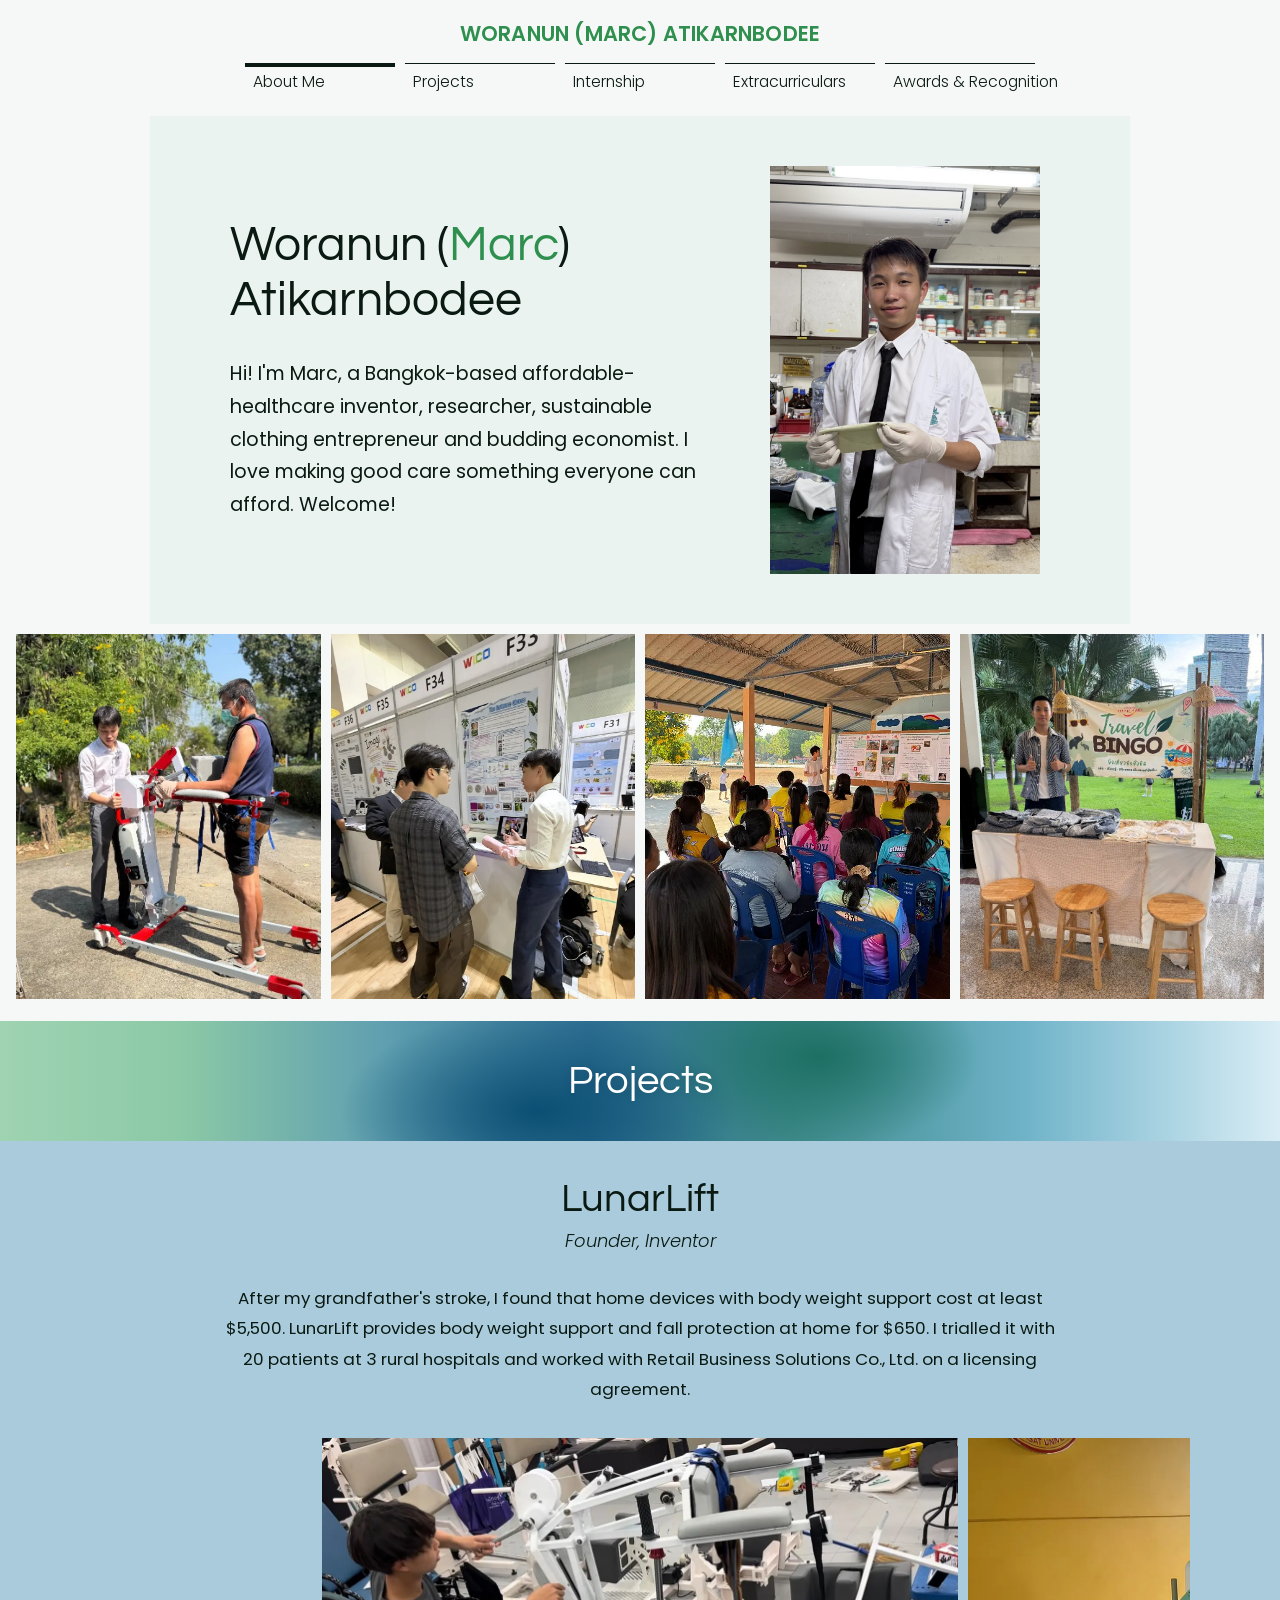
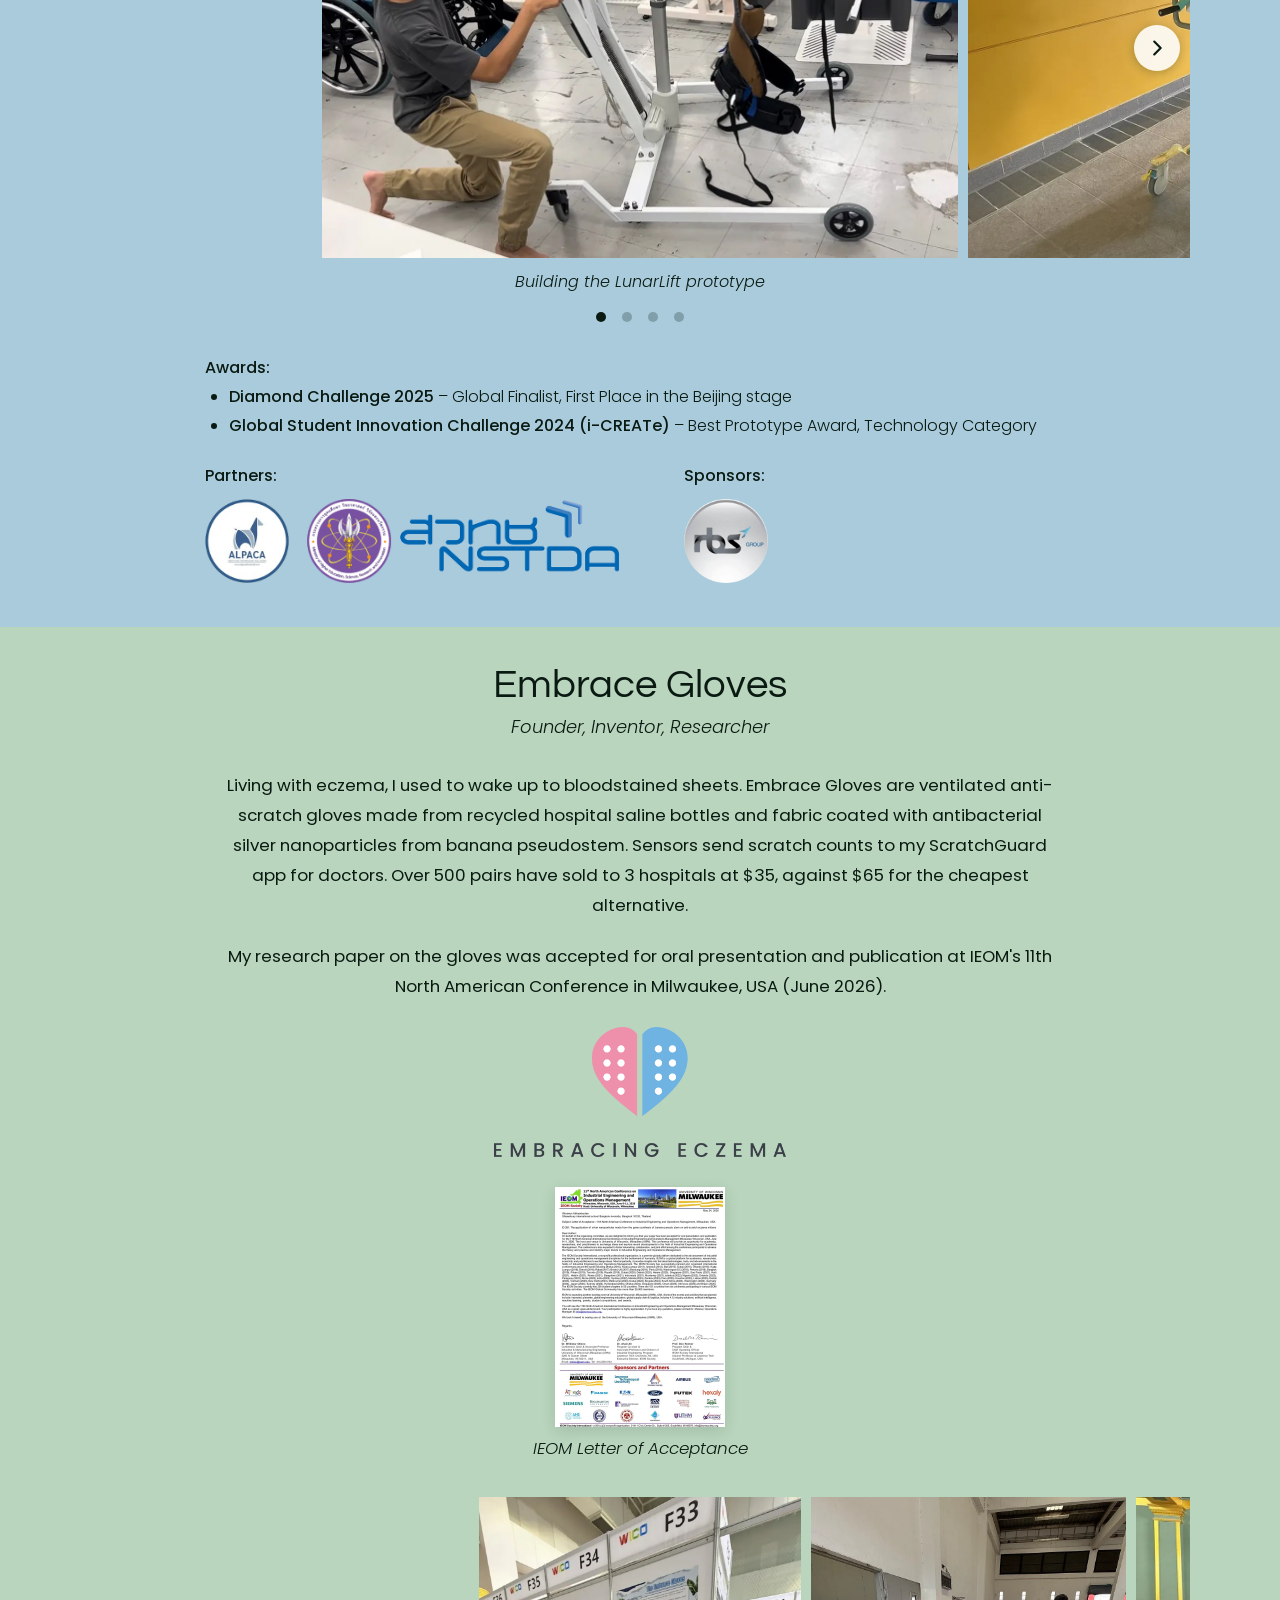
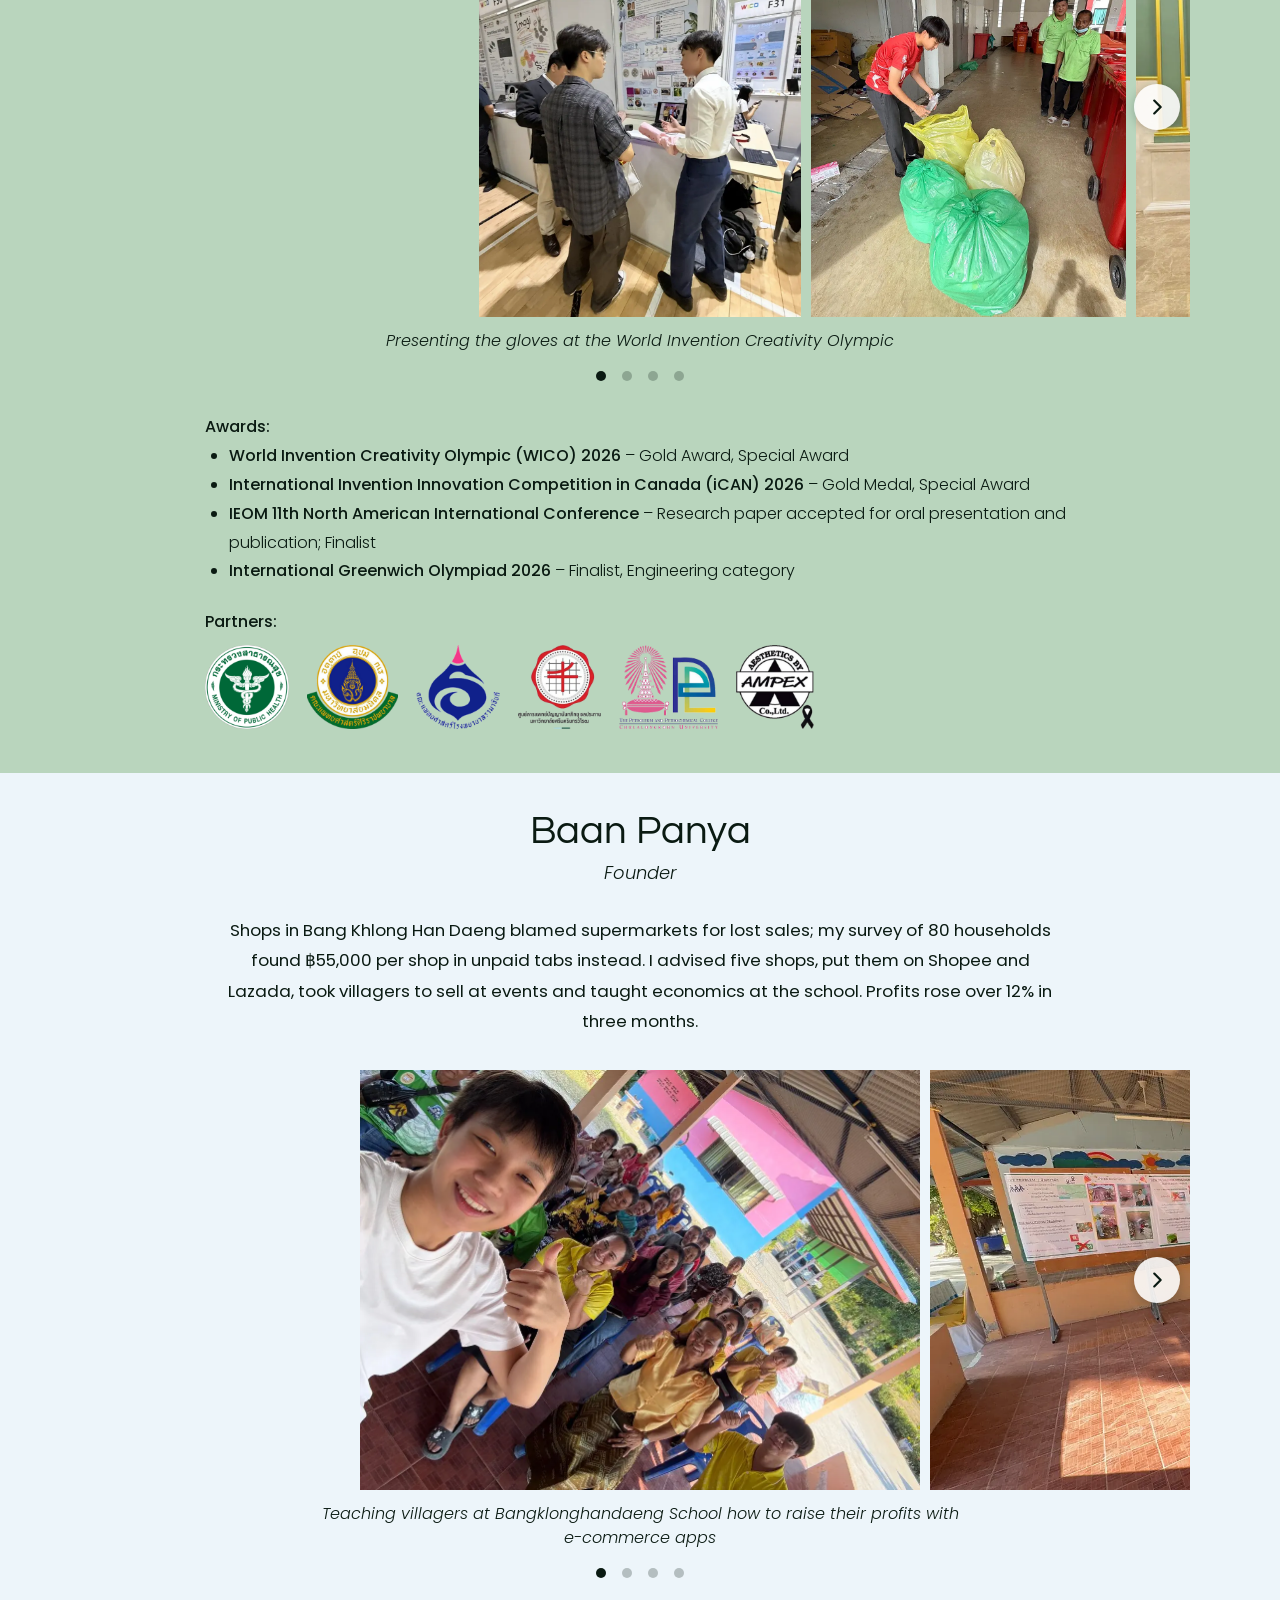
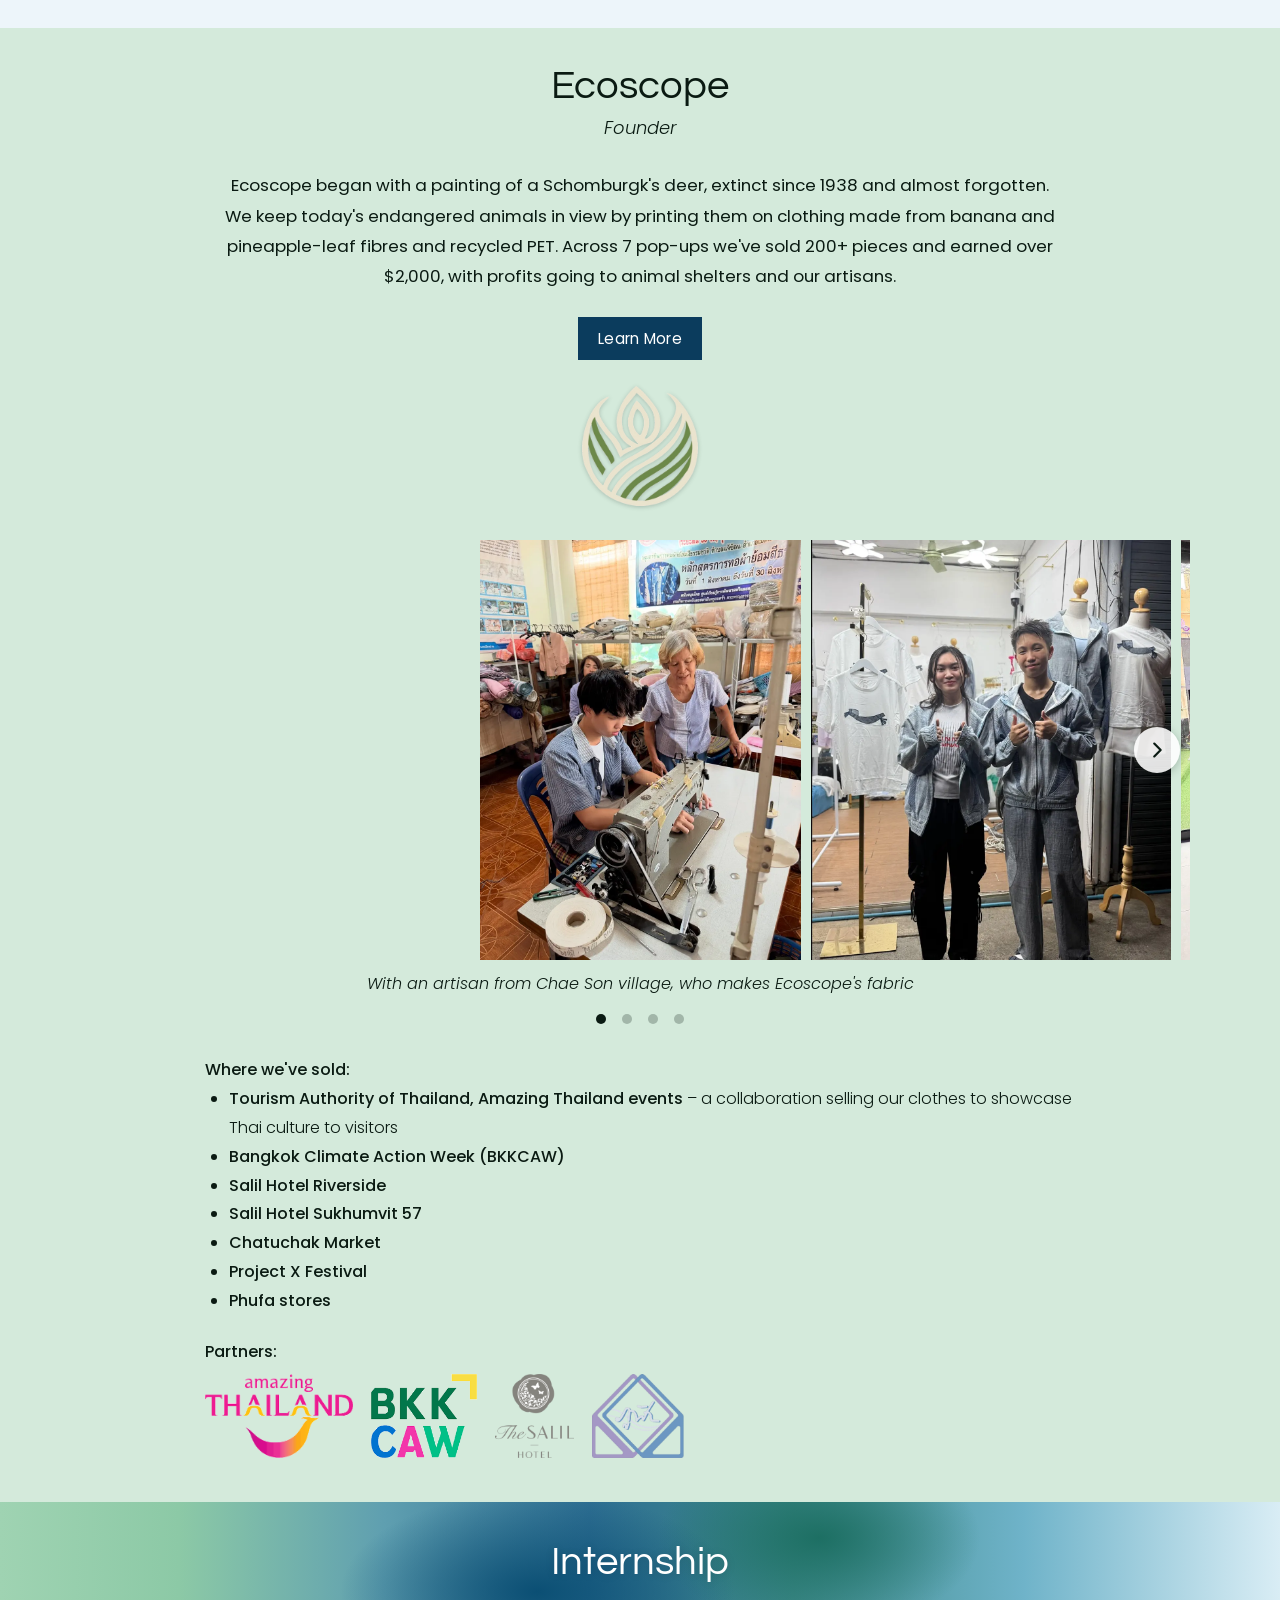
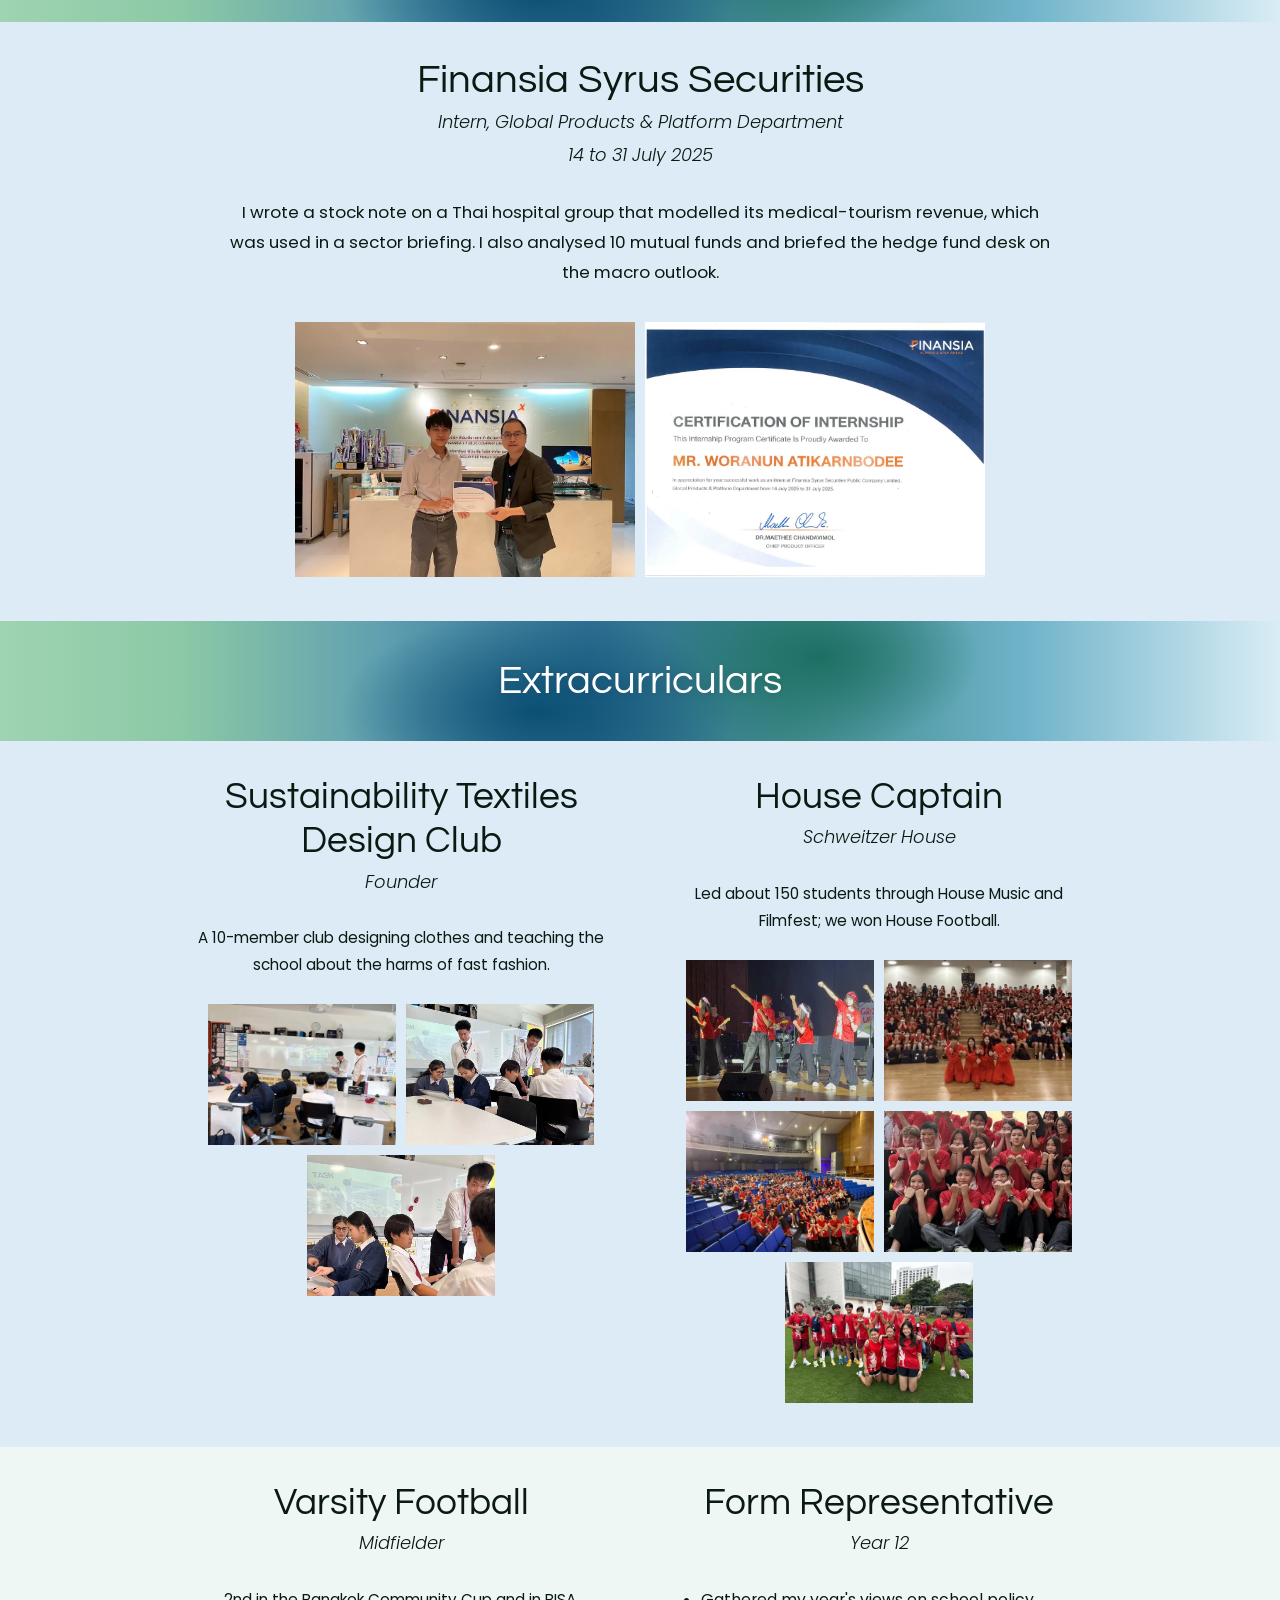
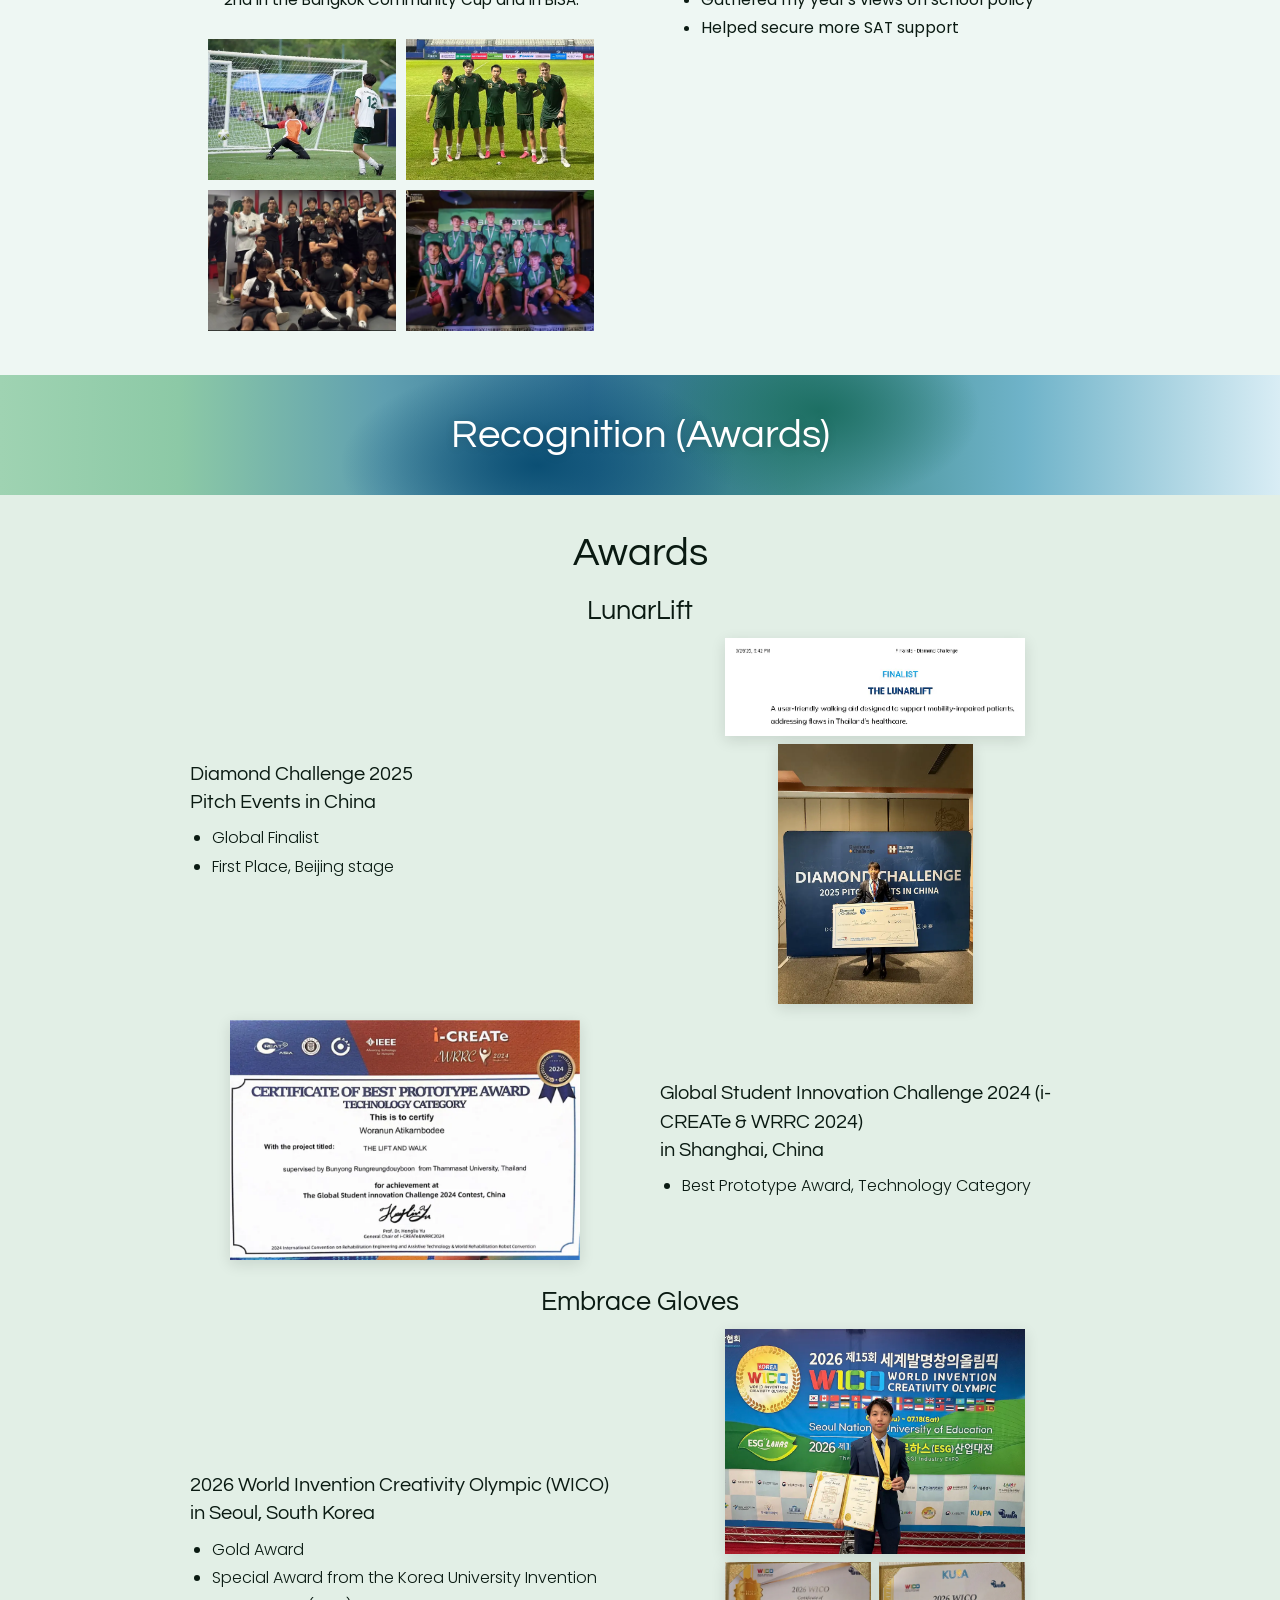
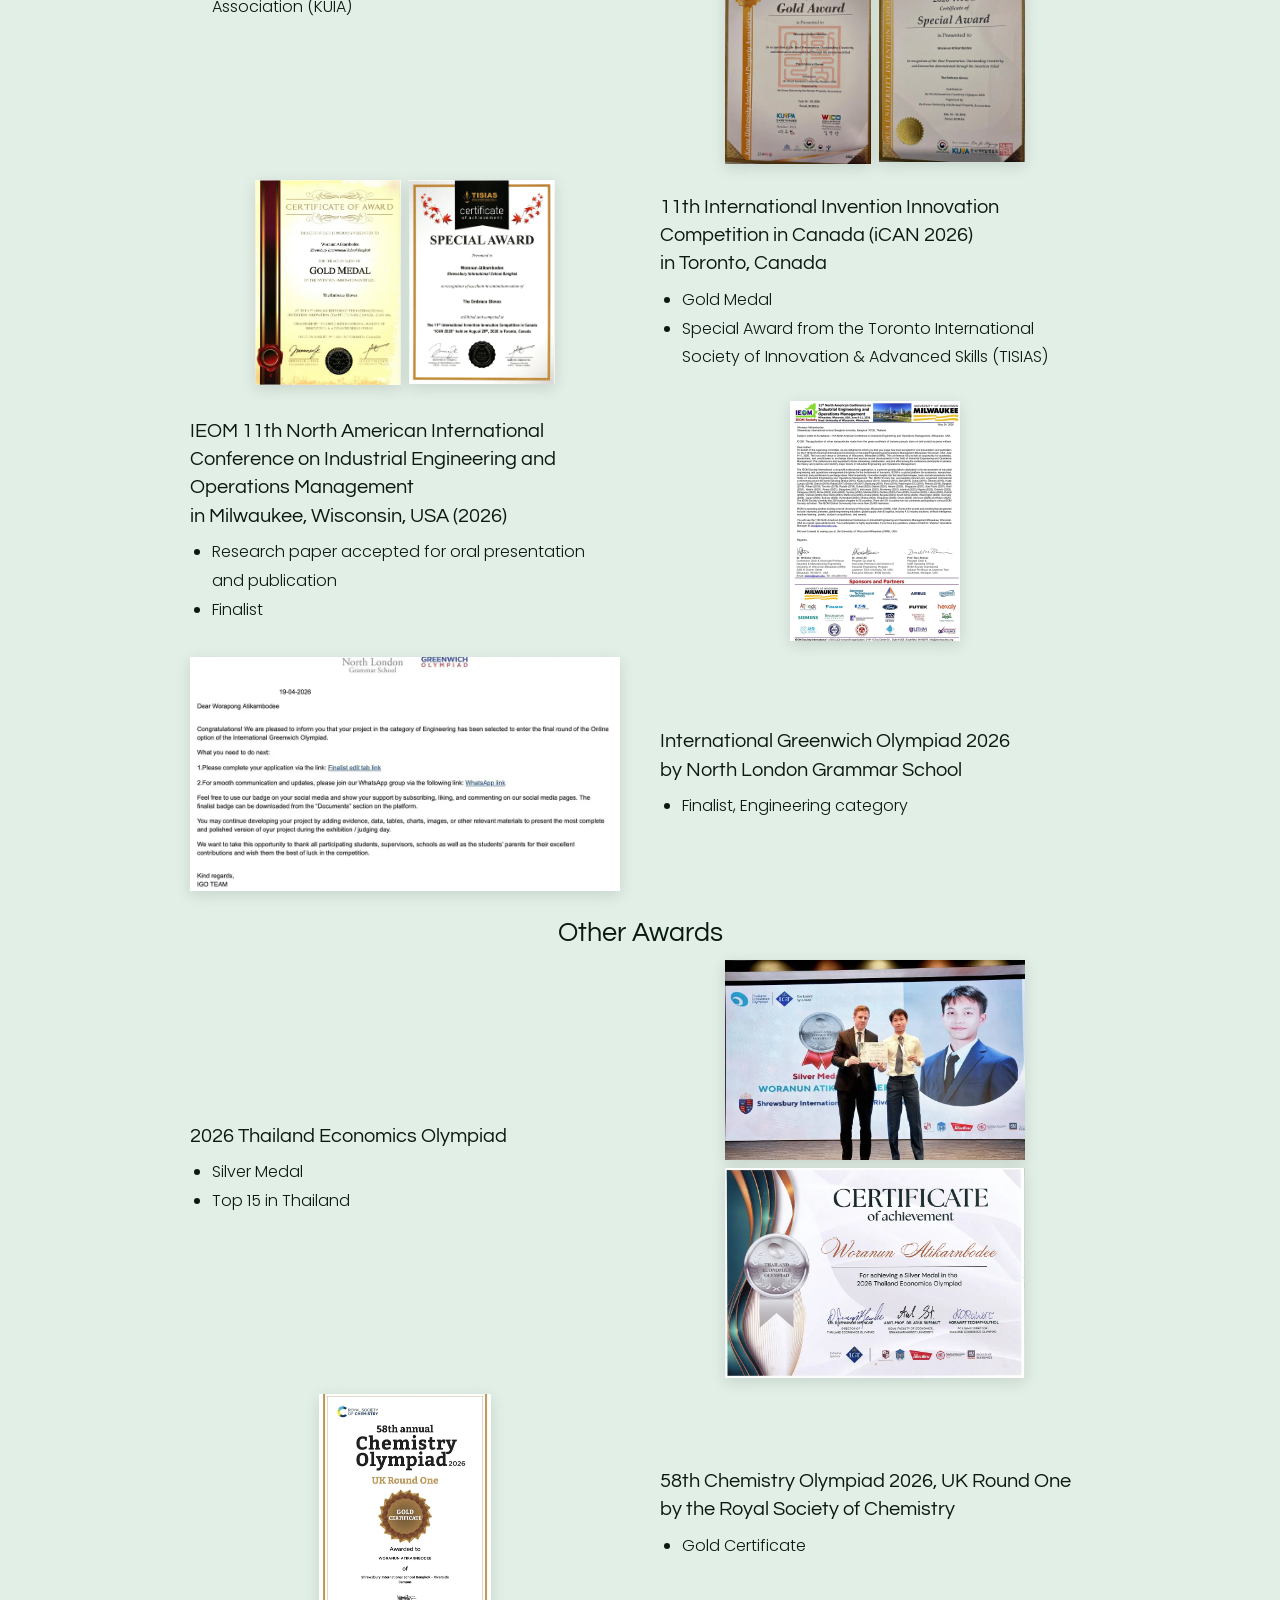
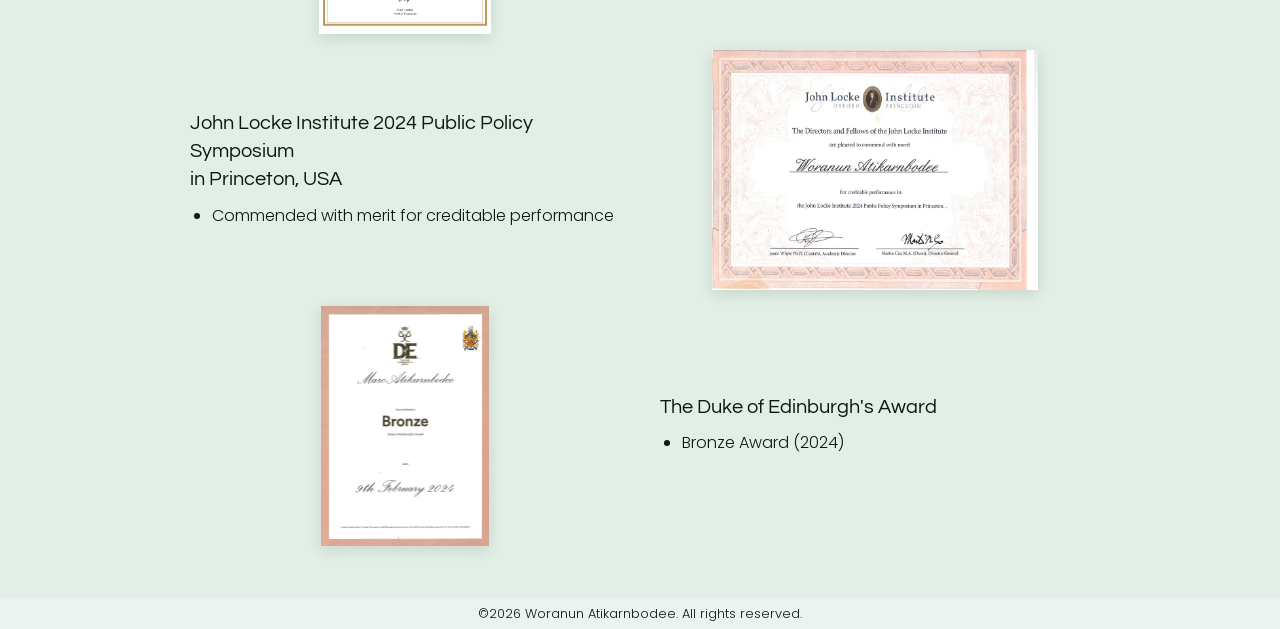
==== index.html @ 97ebfc44 "Caption the Ecoscope photos Marc's descriptions for the first two (an artisan from Chae Son village;" ====
<!doctype html>
<html lang="en">
<head>
  <meta charset="utf-8">
  <meta name="viewport" content="width=device-width, initial-scale=1">
  <title>Woranun (Marc) Atikarnbodee</title>
  <meta name="description" content="Woranun (Marc) Atikarnbodee: aspiring researcher, sustainable clothing brand founder, environmentalist and economist making effective healthcare more affordable.">
  <link rel="preconnect" href="https://fonts.googleapis.com">
  <link rel="preconnect" href="https://fonts.gstatic.com" crossorigin>
  <link href="https://fonts.googleapis.com/css2?family=Questrial&family=Poppins:ital,wght@0,300;0,400;0,500;0,600;1,300;1,400&display=swap" rel="stylesheet">
  <link rel="stylesheet" href="styles.css">
</head>
<body>

  <!--
    PHOTOS
    Each <figure class="ph" ...></figure> is an empty photo slot. To add a photo, replace it with:
      <img src="images/your-photo.jpg" alt="Short description" loading="lazy">
    Photo grids can hold as many photos as you like; they wrap 4 to a row.
  -->

  <header class="site-header">
    <a href="#about" class="site-name">WORANUN (MARC) ATIKARNBODEE</a>
    <nav class="tabs" aria-label="Sections">
      <a href="#about">About Me</a>
      <a href="#projects">Projects</a>
      <a href="#internship">Internship</a>
      <a href="#extracurriculars"><span class="long">Extracurriculars</span><span class="short">Activities</span></a>
      <a href="#awards">Awards<span class="long"> &amp; Recognition</span></a>
    </nav>
  </header>

  <main>

    <!-- ABOUT ME -->
    <section id="about" class="intro">
      <div class="intro-box">
        <div class="intro-text">
          <h1>Woranun (<span>Marc</span>)<br>Atikarnbodee</h1>
          <!-- INTRO TEXT (the Cornell page swaps this block for cornell/intro.html) -->
          <p class="tagline">Hi! I'm Marc, a Bangkok-based affordable-healthcare inventor, researcher, sustainable clothing entrepreneur and budding economist. I love making good care something everyone can afford. Welcome!</p>
          <!-- /INTRO TEXT -->
        </div>
        <img class="portrait" src="images/marc-portrait.jpg" alt="Marc in a lab coat holding a sample of treated glove fabric">
      </div>
      <!-- INTRO STRIP (the Cornell page swaps this block for cornell/intro-strip.html) -->
      <div class="strip">
        <img src="images/thumbs/lunarlift-trial-2.webp" data-full="images/lunarlift-trial-2.jpg" alt="A patient standing in LunarLift during a trial at a rural hospital, with Marc at the controls" style="object-position: center 30%">
        <img src="images/thumbs/embrace-wico-booth.webp" data-full="images/embrace-wico-booth.jpg" alt="Marc presenting Embrace Gloves at his booth at the World Invention Creativity Olympic" style="object-position: center 35%">
        <img src="images/thumbs/baanpanya-workshop.webp" data-full="images/baanpanya-workshop.jpg" alt="Marc presenting his advice to villagers in Bang Khlong Han Daeng">
        <img src="images/thumbs/ecoscope-popup-tat-bingo.webp" data-full="images/ecoscope-popup-tat-bingo.jpg" alt="Marc at an Ecoscope stall at the Amazing Thailand Travel Bingo event" style="object-position: center 40%">
      </div>
      <!-- /INTRO STRIP -->
    </section>

    <!-- PROJECTS -->
    <div id="projects" class="banner"><h2>Projects</h2></div>

    <section class="band c-blue">
      <h2 class="title">LunarLift</h2>
      <p class="role">Founder, Inventor</p>
      <p class="desc">After my grandfather's stroke, I found that home devices with body weight support cost at least $5,500. LunarLift provides body weight support and fall protection at home for $650. I trialled it with 20 patients at 3 rural hospitals and worked with Retail Business Solutions Co., Ltd. on a licensing agreement.</p>
      <div class="slider">
        <div class="slider-view">
          <div class="slides">
            <img src="images/thumbs/lunarlift-building.webp" data-full="images/lunarlift-building.jpg" alt="Marc building the LunarLift frame" data-caption="Building the LunarLift prototype" data-thumb="1280" width="1280" height="844" loading="lazy">
            <img src="images/thumbs/lunarlift-thammasat-test.webp" data-full="images/lunarlift-thammasat-test.jpg" alt="A patient with Parkinson's disease trialling LunarLift at Thammasat University Hospital" data-caption="A patient with Parkinson's trialling the device at Thammasat University Hospital" data-thumb="1280" width="1280" height="960" loading="lazy">
            <img src="images/thumbs/lunarlift-trial-2.webp" data-full="images/lunarlift-trial-2.jpg" alt="A stroke patient trialling LunarLift outdoors, with Marc at the controls" data-caption="A stroke patient trialling the device" data-thumb="1280" width="1125" height="844" loading="lazy">
            <img src="images/thumbs/lunarlift-rbs-roadmap.webp" data-full="images/lunarlift-rbs-roadmap.jpg" alt="Marc pitching LunarLift and its long-term roadmap to Retail Business Solutions (RBS) for a licensing agreement" data-caption="Pitching the device to Retail Business Solutions (RBS) for a licensing agreement" data-thumb="1280" width="1114" height="1280" loading="lazy">
          </div>
          <button class="slide-btn prev" type="button" aria-label="Previous photo"><svg viewBox="0 0 24 24" aria-hidden="true"><path d="M15 5l-7 7 7 7"/></svg></button>
          <button class="slide-btn next" type="button" aria-label="Next photo"><svg viewBox="0 0 24 24" aria-hidden="true"><path d="M9 5l7 7-7 7"/></svg></button>
        </div>
        <p class="slide-caption" aria-live="polite"></p>
        <div class="dots"></div>
      </div>
      <div class="list-block">
        <p class="label">Awards:</p>
        <ul>
          <li><strong>Diamond Challenge 2025</strong> – Global Finalist, First Place in the Beijing stage</li>
          <li><strong>Global Student Innovation Challenge 2024 (i-CREATe)</strong> – Best Prototype Award, Technology Category</li>
        </ul>
      </div>
      <div class="partners-row">
        <div class="partners">
          <p class="label">Partners:</p>
          <div class="logos">
            <img src="images/partner-alpaca.png" alt="Alpaca Media and Technology Solutions" title="Alpaca Media and Technology Solutions" loading="lazy">
            <img src="images/partner-nstda.png" alt="NSTDA, National Science and Technology Development Agency" title="NSTDA, National Science and Technology Development Agency" loading="lazy">
          </div>
        </div>
        <div class="partners">
          <p class="label">Sponsors:</p>
          <div class="logos">
            <img src="images/partner-rbs-group.png" alt="RBS Group" title="RBS Group" loading="lazy">
          </div>
        </div>
      </div>
    </section>

    <section class="band c-green">
      <h2 class="title">Embrace Gloves</h2>
      <p class="role">Founder, Inventor, Researcher</p>
      <p class="desc">Living with eczema, I used to wake up to bloodstained sheets. Embrace Gloves are ventilated anti-scratch gloves made from recycled hospital saline bottles and fabric coated with antibacterial silver nanoparticles from banana pseudostem. Sensors send scratch counts to my ScratchGuard app for doctors. Over 500 pairs have sold to 3 hospitals at $35, against $65 for the cheapest alternative.</p>
      <p class="desc">My research paper on the gloves was accepted for oral presentation and publication at IEOM's 11th North American Conference in Milwaukee, USA (June 2026).</p>
      <img class="project-logo named" src="images/embracing-eczema-logo.png" alt="Embracing Eczema logo: a pink glove and a blue glove meeting to form a heart">
      <div class="docs">
        <figure>
          <img src="images/thumbs/award-ieom-2026-acceptance.webp" data-full="images/award-ieom-2026-acceptance.jpg" alt="IEOM letter of acceptance for the paper on silver nanoparticles from banana pseudostem on anti-scratch eczema mittens, hosted by the University of Wisconsin-Milwaukee" loading="lazy">
          <figcaption>IEOM Letter of Acceptance</figcaption>
        </figure>
      </div>
      <div class="slider">
        <div class="slider-view">
          <div class="slides">
            <img src="images/thumbs/embrace-wico-booth.webp" data-full="images/embrace-wico-booth.jpg" alt="Marc presenting Embrace Gloves at his booth at the World Invention Creativity Olympic (WICO)" data-caption="Presenting the gloves at the World Invention Creativity Olympic" data-thumb="1280" width="984" height="1280" loading="lazy">
            <img src="images/thumbs/embrace-collecting-bottles.webp" data-full="images/embrace-collecting-bottles.jpg" alt="Marc collecting used saline bottles at Chonprathan Hospital, which become the gloves' hard shells" data-caption="Collecting used saline bottles from Chonprathan Hospital to make the gloves" data-thumb="1280" width="960" height="1280" loading="lazy">
            <img src="images/thumbs/embrace-siriraj-handover-team.webp" data-full="images/embrace-siriraj-handover-team.jpg" alt="Marc donating Embrace Gloves to Siriraj Hospital, with a doctor and two nurses holding the Embracing Eczema sign beside bags of gloves" data-caption="Donating the gloves to Siriraj Hospital" data-thumb="1280" width="1280" height="936" loading="lazy">
            <img src="images/thumbs/embrace-patient.webp" data-full="images/embrace-patient.jpg" alt="An eczema patient at Ramathibodi Hospital trying on pink Embrace Gloves, with a nurse and Marc" data-caption="An eczema patient at Ramathibodi Hospital trying on the gloves" data-thumb="1280" width="960" height="1280" loading="lazy">
          </div>
          <button class="slide-btn prev" type="button" aria-label="Previous photo"><svg viewBox="0 0 24 24" aria-hidden="true"><path d="M15 5l-7 7 7 7"/></svg></button>
          <button class="slide-btn next" type="button" aria-label="Next photo"><svg viewBox="0 0 24 24" aria-hidden="true"><path d="M9 5l7 7-7 7"/></svg></button>
        </div>
        <p class="slide-caption" aria-live="polite"></p>
        <div class="dots"></div>
      </div>
      <div class="list-block">
        <p class="label">Awards:</p>
        <ul>
          <li><strong>World Invention Creativity Olympic (WICO) 2026</strong> – Gold Award, Special Award</li>
          <li><strong>International Invention Innovation Competition in Canada (iCAN) 2026</strong> – Gold Medal, Special Award</li>
          <li><strong>IEOM 11th North American International Conference</strong> – Research paper accepted for oral presentation and publication; Finalist</li>
          <li><strong>International Greenwich Olympiad 2026</strong> – Finalist, Engineering category</li>
        </ul>
      </div>
      <div class="partners">
        <p class="label">Partners:</p>
        <div class="logos">
          <img src="images/partner-moph.png" alt="Ministry of Public Health, Thailand" title="Ministry of Public Health, Thailand" loading="lazy">
          <img src="images/partner-siriraj.png" alt="Faculty of Medicine Siriraj Hospital, Mahidol University" title="Faculty of Medicine Siriraj Hospital, Mahidol University" loading="lazy">
          <img src="images/partner-ramathibodi.png" alt="Faculty of Medicine Ramathibodi Hospital, Mahidol University" title="Faculty of Medicine Ramathibodi Hospital, Mahidol University" loading="lazy">
          <img src="images/partner-chonprathan.png" alt="Panyananthaphikkhu Chonprathan Medical Center, Srinakharinwirot University" title="Panyananthaphikkhu Chonprathan Medical Center, Srinakharinwirot University" loading="lazy">
          <img src="images/partner-ppc-chula.png" alt="The Petroleum and Petrochemical College, Chulalongkorn University" title="The Petroleum and Petrochemical College, Chulalongkorn University" loading="lazy">
          <img src="images/partner-ampex.png" alt="Aesthetics by Ampex Co., Ltd." title="Aesthetics by Ampex Co., Ltd." loading="lazy">
        </div>
      </div>
    </section>

    <section class="band c-pale">
      <h2 class="title">Baan Panya</h2>
      <p class="role">Founder</p>
      <p class="desc">Shops in Bang Khlong Han Daeng blamed supermarkets for lost sales; my survey of 80 households found ฿55,000 per shop in unpaid tabs instead. I advised five shops, put them on Shopee and Lazada, took villagers to sell at events and taught economics at the school. Profits rose over 12% in three months.</p>
      <div class="slider">
        <div class="slider-view">
          <div class="slides">
            <img src="images/thumbs/baanpanya-villagers-selfie.webp" data-full="images/baanpanya-villagers-selfie.jpg" alt="Marc with villagers at Bangklonghandaeng School after teaching them how to raise their profits with e-commerce apps, everyone giving a thumbs up" data-caption="Teaching villagers at Bangklonghandaeng School how to raise their profits with e-commerce apps" data-thumb="1280" width="1125" height="844" loading="lazy">
            <img src="images/thumbs/baanpanya-phone-coaching.webp" data-full="images/baanpanya-phone-coaching.jpg" alt="Marc helping a village shop owner set up her online shop on her phone, in front of his advice posters" data-caption="Helping a village shop owner set up her online store" data-thumb="1280" width="1280" height="720" loading="lazy">
            <img src="images/thumbs/baanpanya-market-stall.webp" data-full="images/baanpanya-market-stall.jpg" alt="Marc with Rak, a villager from Bang Khlong Han Daeng, at the stall selling Rak's woven mats at Bangkok Climate Action Week" data-caption="With Rak, whose woven mats I brought to Bangkok Climate Action Week (BKKCAW) to sell for higher profits" data-thumb="1280" width="844" height="1125" loading="lazy">
            <img src="images/thumbs/baanpanya-classroom.webp" data-full="images/baanpanya-classroom.jpg" alt="Marc teaching an economics class at the village school" data-caption="Teaching economics at the village school" data-thumb="1280" width="1125" height="844" loading="lazy">
          </div>
          <button class="slide-btn prev" type="button" aria-label="Previous photo"><svg viewBox="0 0 24 24" aria-hidden="true"><path d="M15 5l-7 7 7 7"/></svg></button>
          <button class="slide-btn next" type="button" aria-label="Next photo"><svg viewBox="0 0 24 24" aria-hidden="true"><path d="M9 5l7 7-7 7"/></svg></button>
        </div>
        <p class="slide-caption" aria-live="polite"></p>
        <div class="dots"></div>
      </div>
    </section>

    <section class="band c-mint">
      <h2 class="title">Ecoscope</h2>
      <p class="role">Founder</p>
      <p class="desc">Ecoscope began with a painting of a Schomburgk's deer, extinct since 1938 and almost forgotten. We keep today's endangered animals in view by printing them on clothing made from banana and pineapple-leaf fibres and recycled PET. Across 7 pop-ups we've sold 200+ pieces and earned over $2,000, with profits going to animal shelters and our artisans.</p>
      <div class="buttons">
        <a class="button" href="https://ecoscopeclothingbkk.netlify.app/" target="_blank" rel="noopener">Learn More</a>
      </div>
      <img class="project-logo lift" src="images/ecoscope-logo.png" alt="Ecoscope logo">
      <div class="slider">
        <div class="slider-view">
          <div class="slides">
            <img src="images/thumbs/ecoscope-artisan-sewing.webp" data-full="images/ecoscope-artisan-sewing.jpg" alt="Marc sewing an Ecoscope piece with an artisan from Chae Son village guiding him" data-caption="With an artisan from Chae Son village, who makes Ecoscope's fabric" data-thumb="1280" width="979" height="1280" loading="lazy">
            <img src="images/thumbs/ecoscope-popup-jackets.webp" data-full="images/ecoscope-popup-jackets.jpg" alt="Marc with a customer at the Ecoscope pop-up store at Chatuchak Market, both in Ecoscope jackets, with T-shirts on display" data-caption="With a customer at our Chatuchak Market pop-up store" data-thumb="1280" width="1099" height="1280" loading="lazy">
            <img src="images/thumbs/ecoscope-popup-customer.webp" data-full="images/ecoscope-popup-customer.jpg" alt="Marc with a customer at an Ecoscope pop-up stall" data-caption="With a customer at an Ecoscope pop-up" data-thumb="1280" width="960" height="1280" loading="lazy">
            <img src="images/thumbs/ecoscope-popup-tat-bingo.webp" data-full="images/ecoscope-popup-tat-bingo.jpg" alt="Marc at the Ecoscope stall at the Tourism Authority of Thailand's Amazing Thailand Travel Bingo event" data-caption="Our stall at the Tourism Authority of Thailand's Amazing Thailand Travel Bingo event" data-thumb="1280" width="844" height="1125" loading="lazy">
          </div>
          <button class="slide-btn prev" type="button" aria-label="Previous photo"><svg viewBox="0 0 24 24" aria-hidden="true"><path d="M15 5l-7 7 7 7"/></svg></button>
          <button class="slide-btn next" type="button" aria-label="Next photo"><svg viewBox="0 0 24 24" aria-hidden="true"><path d="M9 5l7 7-7 7"/></svg></button>
        </div>
        <p class="slide-caption" aria-live="polite"></p>
        <div class="dots"></div>
      </div>
      <div class="list-block">
        <p class="label">Where we've sold:</p>
        <ul>
          <li><strong>Tourism Authority of Thailand, Amazing Thailand events</strong> – a collaboration selling our clothes to showcase Thai culture to visitors</li>
          <li><strong>Bangkok Climate Action Week (BKKCAW)</strong></li>
          <li><strong>Salil Hotel Riverside</strong></li>
          <li><strong>Salil Hotel Sukhumvit 57</strong></li>
          <li><strong>Chatuchak Market</strong></li>
          <li><strong>Project X Festival</strong></li>
          <li><strong>Phufa stores</strong></li>
        </ul>
      </div>
      <div class="partners">
        <p class="label">Partners:</p>
        <div class="logos">
          <img src="images/partner-amazing-thailand.png" alt="Tourism Authority of Thailand, Amazing Thailand" title="Tourism Authority of Thailand, Amazing Thailand" loading="lazy">
          <img src="images/partner-bkkcaw.png" alt="Bangkok Climate Action Week (BKKCAW)" title="Bangkok Climate Action Week (BKKCAW)" loading="lazy">
          <img src="images/partner-salil.png" alt="The Salil Hotel" title="The Salil Hotel" loading="lazy">
          <img src="images/partner-phufa.png" alt="Phufa, a royal initiative of HRH Princess Maha Chakri Sirindhorn" title="Phufa, a royal initiative of HRH Princess Maha Chakri Sirindhorn" loading="lazy">
        </div>
      </div>
    </section>

    <!-- INTERNSHIP (the Cornell page swaps this whole block for cornell/work-experience.html) -->
    <div id="internship" class="banner"><h2>Internship</h2></div>

    <section class="band c-sky">
      <h2 class="title">Finansia Syrus Securities</h2>
      <p class="role">Intern, Global Products &amp; Platform Department<br>14 to 31 July 2025</p>
      <p class="desc">I wrote a stock note on a Thai hospital group that modelled its medical-tourism revenue, which was used in a sector briefing. I also analysed 10 mutual funds and briefed the hedge fund desk on the macro outlook.</p>
      <div class="gallery wide">
        <img src="images/thumbs/internship-finansia-photo.webp" data-full="images/internship-finansia-photo.jpg" alt="Marc receiving his internship certificate at the Finansia head office" loading="lazy">
        <img src="images/thumbs/internship-finansia-certificate.webp" data-full="images/internship-finansia-certificate.jpg" alt="Certification of Internship from Finansia Syrus Securities Public Company Limited, Global Products and Platform Department, 14 to 31 July 2025, signed by the Chief Product Officer" loading="lazy">
      </div>
    </section>
    <!-- /INTERNSHIP -->

    <!-- EXTRACURRICULARS -->
    <div id="extracurriculars" class="banner"><h2>Extracurriculars</h2></div>

    <section class="band c-sky">
      <div class="pair">
        <div>
          <h2 class="title">Sustainability Textiles Design Club</h2>
          <p class="role">Founder</p>
          <p class="desc small">A 10-member club designing clothes and teaching the school about the harms of fast fashion.</p>
          <div class="gallery two">
            <img src="images/thumbs/club-presentation.webp" data-full="images/club-presentation.jpg" alt="Marc and a club member presenting a session on sustainable fashion" loading="lazy">
            <img src="images/thumbs/club-group-work.webp" data-full="images/club-group-work.jpg" alt="Marc helping club members with a group task on sustainable clothing" loading="lazy" style="object-position: center 50%">
            <img src="images/thumbs/club-task.webp" data-full="images/club-task.jpg" alt="Club members working through a task on how sustainable their clothes are" loading="lazy" style="object-position: center 15%">
          </div>
        </div>
        <div>
          <h2 class="title">House Captain</h2>
          <p class="role">Schweitzer House</p>
          <p class="desc small">Led about 150 students through House Music and Filmfest; we won House Football.</p>
          <div class="gallery two">
            <img src="images/thumbs/house-music.webp" data-full="images/house-music.jpg" alt="Schweitzer House performing on stage with a live band at House Music" loading="lazy">
            <img src="images/thumbs/house-assembly.webp" data-full="images/house-assembly.jpg" alt="Schweitzer House captains in red costumes leading a house assembly" loading="lazy" style="object-position: center 60%">
            <img src="images/thumbs/house-auditorium.webp" data-full="images/house-auditorium.jpg" alt="Schweitzer House students gathered in the school theatre" loading="lazy" style="object-position: center 65%">
            <img src="images/thumbs/house-group-outdoor.webp" data-full="images/house-group-outdoor.jpg" alt="Schweitzer House members posing together outdoors in house shirts" loading="lazy" style="object-position: center 60%">
            <img src="images/thumbs/house-sports-day.webp" data-full="images/house-sports-day.jpg" alt="Schweitzer House students on the sports field" loading="lazy" style="object-position: center 45%">
          </div>
        </div>
      </div>
    </section>

    <section class="band c-ice">
      <div class="pair">
        <div>
          <h2 class="title">Varsity Football</h2>
          <p class="role">Midfielder</p>
          <p class="desc small">2nd in the Bangkok Community Cup and in BISA.</p>
          <div class="gallery two">
            <img src="images/thumbs/football-goal.webp" data-full="images/football-goal.jpg" alt="Marc, number 12, watching his shot beat the goalkeeper" loading="lazy" style="object-position: 15% center">
            <img src="images/thumbs/football-stadium-team.webp" data-full="images/football-stadium-team.jpg" alt="Marc, number 19, with four teammates on the pitch of a floodlit stadium after a match" loading="lazy" style="object-position: center 78%">
            <img src="images/thumbs/football-team-locker-room.webp" data-full="images/football-team-locker-room.jpg" alt="The Shrewsbury varsity football squad posing in the stadium locker room" loading="lazy" style="object-position: center 45%">
            <img src="images/thumbs/football-fobisia-2024-team.webp" data-full="images/football-fobisia-2024-team.jpg" alt="Shrewsbury's team with their 2nd place trophy and silver medals at FOBISIA Football 2024" loading="lazy">
          </div>
        </div>
        <div>
          <h2 class="title">Form Representative</h2>
          <p class="role">Year 12</p>
          <ul class="points">
            <li>Gathered my year's views on school policy</li>
            <li>Helped secure more SAT support</li>
          </ul>
        </div>
      </div>
    </section>

    <!-- AWARDS & RECOGNITION -->
    <div id="awards" class="banner"><h2>Recognition (Awards)</h2></div>

    <section class="band c-awards awards">
      <h2 class="title">Awards</h2>

      <h3 class="award-group">LunarLift</h3>

      <article class="award">
        <div class="award-text">
          <h4>Diamond Challenge 2025<br>Pitch Events in China</h4>
          <ul>
            <li>Global Finalist</li>
            <li>First Place, Beijing stage</li>
          </ul>
        </div>
        <div class="award-photos multi stack">
          <img src="images/thumbs/award-diamond-challenge-2025-finalist.webp" data-full="images/award-diamond-challenge-2025-finalist.jpg" alt="Diamond Challenge finalists page listing The LunarLift as a finalist: a user-friendly walking aid designed to support mobility-impaired patients" loading="lazy">
          <img src="images/thumbs/diamond-challenge-cheque.webp" data-full="images/diamond-challenge-cheque.jpg" alt="Marc holding the Diamond Challenge Social Innovation cheque for LunarLift, 2025 Pitch Events in China" loading="lazy">
        </div>
      </article>

      <article class="award">
        <div class="award-text">
          <h4>Global Student Innovation Challenge 2024 (i-CREATe &amp; WRRC 2024)<br>in Shanghai, China</h4>
          <ul>
            <li>Best Prototype Award, Technology Category</li>
          </ul>
        </div>
        <div class="award-photos">
          <img src="images/thumbs/award-icreate-2024.webp" data-full="images/award-icreate-2024.jpg" alt="Certificate of Best Prototype Award, Technology Category, Global Student Innovation Challenge 2024, i-CREATe and WRRC 2024, China" loading="lazy">
        </div>
      </article>

      <h3 class="award-group">Embrace Gloves</h3>

      <article class="award">
        <div class="award-text">
          <h4>2026 World Invention Creativity Olympic (WICO)<br>in Seoul, South Korea</h4>
          <ul>
            <li>Gold Award</li>
            <li>Special Award from the Korea University Invention Association (KUIA)</li>
          </ul>
        </div>
        <div class="award-photos multi">
          <img src="images/thumbs/award-wico-2026.webp" data-full="images/award-wico-2026.jpg" alt="Marc with his WICO 2026 gold medal and Gold Award and Special Award certificates for The Embrace Gloves in Seoul" loading="lazy">
          <img src="images/thumbs/award-wico-2026-gold-certificate.webp" data-full="images/award-wico-2026-gold-certificate.jpg" alt="2026 WICO Certificate of Gold Award for The Embrace Gloves, presented to Woranun Atikarnbodee" loading="lazy">
          <img src="images/thumbs/award-wico-2026-special-certificate.webp" data-full="images/award-wico-2026-special-certificate.jpg" alt="2026 WICO Certificate of Special Award from the Korea University Invention Association for The Embrace Gloves" loading="lazy">
        </div>
      </article>

      <article class="award">
        <div class="award-text">
          <h4>11th International Invention Innovation Competition in Canada (iCAN 2026)<br>in Toronto, Canada</h4>
          <ul>
            <li>Gold Medal</li>
            <li>Special Award from the Toronto International Society of Innovation &amp; Advanced Skills (TISIAS)</li>
          </ul>
        </div>
        <div class="award-photos multi duo">
          <img src="images/thumbs/award-ican-2026-gold-certificate.webp" data-full="images/award-ican-2026-gold-certificate.jpg" alt="iCAN 2026 Certificate of Award: Gold Medal for The Embrace Gloves, presented to Woranun Atikarnbodee, Toronto, 29 August 2026" loading="lazy">
          <img src="images/thumbs/award-ican-2026-special-certificate.webp" data-full="images/award-ican-2026-special-certificate.jpg" alt="TISIAS Special Award certificate for The Embrace Gloves at iCAN 2026, Toronto" loading="lazy">
        </div>
      </article>

      <article class="award">
        <div class="award-text">
          <h4>IEOM 11th North American International Conference on Industrial Engineering and Operations Management<br>in Milwaukee, Wisconsin, USA (2026)</h4>
          <ul>
            <li>Research paper accepted for oral presentation and publication</li>
            <li>Finalist</li>
          </ul>
        </div>
        <div class="award-photos">
          <img src="images/thumbs/award-ieom-2026-acceptance.webp" data-full="images/award-ieom-2026-acceptance.jpg" alt="IEOM letter of acceptance for the paper on silver nanoparticles from banana pseudostem on anti-scratch eczema mittens, hosted by the University of Wisconsin-Milwaukee" loading="lazy">
        </div>
      </article>

      <article class="award">
        <div class="award-text">
          <h4>International Greenwich Olympiad 2026<br>by North London Grammar School</h4>
          <ul>
            <li>Finalist, Engineering category</li>
          </ul>
        </div>
        <div class="award-photos">
          <img src="images/thumbs/award-greenwich-2026-finalist.webp" data-full="images/award-greenwich-2026-finalist.jpg" alt="Letter from the International Greenwich Olympiad, 19 April 2026, announcing selection for the final round in the Engineering category" loading="lazy">
        </div>
      </article>

      <h3 class="award-group">Other Awards</h3>

      <article class="award">
        <div class="award-text">
          <h4>2026 Thailand Economics Olympiad</h4>
          <ul>
            <li>Silver Medal</li>
            <li>Top 15 in Thailand</li>
          </ul>
        </div>
        <div class="award-photos multi stack">
          <img src="images/thumbs/award-economics-olympiad-2026-stage.webp" data-full="images/award-economics-olympiad-2026-stage.jpg" alt="Marc on stage receiving his Silver Medal and certificate at the 2026 Thailand Economics Olympiad" loading="lazy">
          <img src="images/thumbs/award-economics-olympiad-2026.webp" data-full="images/award-economics-olympiad-2026.jpg" alt="Certificate of achievement for a Silver Medal in the 2026 Thailand Economics Olympiad" loading="lazy">
        </div>
      </article>

      <article class="award">
        <div class="award-text">
          <h4>58th Chemistry Olympiad 2026, UK Round One<br>by the Royal Society of Chemistry</h4>
          <ul>
            <li>Gold Certificate</li>
          </ul>
        </div>
        <div class="award-photos">
          <img src="images/thumbs/award-chemistry-olympiad-2026.webp" data-full="images/award-chemistry-olympiad-2026.jpg" alt="Royal Society of Chemistry Chemistry Olympiad 2026 UK Round One Gold Certificate awarded to Woranun Atikarnbodee" loading="lazy">
        </div>
      </article>

      <article class="award">
        <div class="award-text">
          <h4>John Locke Institute 2024 Public Policy Symposium<br>in Princeton, USA</h4>
          <ul>
            <li>Commended with merit for creditable performance</li>
          </ul>
        </div>
        <div class="award-photos">
          <img src="images/thumbs/award-john-locke-2024.webp" data-full="images/award-john-locke-2024.jpg" alt="John Locke Institute certificate commending Woranun Atikarnbodee with merit at the 2024 Public Policy Symposium in Princeton" loading="lazy">
        </div>
      </article>

      <article class="award">
        <div class="award-text">
          <h4>The Duke of Edinburgh's Award</h4>
          <ul>
            <li>Bronze Award (2024)</li>
          </ul>
        </div>
        <div class="award-photos">
          <img src="images/thumbs/award-dofe-bronze-2024.webp" data-full="images/award-dofe-bronze-2024.jpg" alt="Duke of Edinburgh's Award Bronze certificate, 9 February 2024" loading="lazy">
        </div>
      </article>
    </section>

  </main>

  <footer class="site-footer">
    <p>©<span id="year">2026</span> Woranun Atikarnbodee. All rights reserved.</p>
  </footer>

  <div class="lightbox" id="lightbox" hidden>
    <button class="lightbox-close" aria-label="Close photo">×</button>
    <img alt="">
  </div>

  <script>
    document.getElementById('year').textContent = new Date().getFullYear();

    // Highlight the tab for the section currently on screen.
    const tabs = [...document.querySelectorAll('.tabs a')];
    const targets = tabs.map(a => document.querySelector(a.getAttribute('href')));
    function updateTabs() {
      const y = window.scrollY + 140;
      let current = 0;
      targets.forEach((t, i) => { if (t && t.offsetTop <= y) current = i; });
      tabs.forEach((a, i) => a.classList.toggle('active', i === current));
    }
    window.addEventListener('scroll', updateTabs, { passive: true });
    updateTabs();

    // Photo sliders: arrows and dots roll the next photo in from the side; phones can also swipe.
    // Each photo stops in the centre, with its neighbours peeking in at the edges.
    document.querySelectorAll('.slider').forEach(slider => {
      const track = slider.querySelector('.slides');
      const photos = [...track.querySelectorAll('img')];
      const prev = slider.querySelector('.prev'), next = slider.querySelector('.next');
      const dots = photos.map((photo, i) => {
        const dot = document.createElement('button');
        dot.type = 'button';
        dot.setAttribute('aria-label', `Photo ${i + 1} of ${photos.length}`);
        dot.addEventListener('click', () => go(i));
        slider.querySelector('.dots').appendChild(dot);
        return dot;
      });
      const centreOf = photo => photo.offsetLeft - (track.clientWidth - photo.offsetWidth) / 2;
      const current = () => {
        let best = 0;
        photos.forEach((photo, i) => { if (Math.abs(centreOf(photo) - track.scrollLeft) < Math.abs(centreOf(photos[best]) - track.scrollLeft)) best = i; });
        return best;
      };
      const go = i => track.scrollTo({ left: centreOf(photos[Math.max(0, Math.min(photos.length - 1, i))]), behavior: 'smooth' });
      const caption = slider.querySelector('.slide-caption');
      const update = () => {
        const now = current();
        if (caption) caption.textContent = photos[now].dataset.caption || '';
        prev.disabled = now === 0;
        next.disabled = now === photos.length - 1;
        dots.forEach((dot, i) => dot.classList.toggle('on', i === now));
      };
      // Room before the first photo and after the last so they can be centred too
      const pad = () => {
        const gap = parseFloat(getComputedStyle(track).columnGap) || 0;
        track.style.setProperty('--pad-start', Math.max(0, (track.clientWidth - photos[0].offsetWidth) / 2 - gap) + 'px');
        track.style.setProperty('--pad-end', Math.max(0, (track.clientWidth - photos[photos.length - 1].offsetWidth) / 2 - gap) + 'px');
        update();
      };
      prev.addEventListener('click', () => go(current() - 1));
      next.addEventListener('click', () => go(current() + 1));
      let queued = false;
      track.addEventListener('scroll', () => { if (!queued) { queued = true; requestAnimationFrame(() => { queued = false; update(); }); } });
      window.addEventListener('resize', pad);
      photos.forEach(photo => photo.complete || photo.addEventListener('load', pad));
      pad();
    });

    // Click a photo to see it full size.
    const lb = document.getElementById('lightbox');
    const lbImg = lb.querySelector('img');
    document.querySelectorAll('.strip img, .gallery img, .slides img, .docs img, .award-photos img').forEach(img => {
      img.addEventListener('click', () => { lbImg.src = img.dataset.full || img.src; lbImg.alt = img.alt; lb.hidden = false; });
    });
    lb.addEventListener('click', () => { lb.hidden = true; });
    document.addEventListener('keydown', e => { if (e.key === 'Escape') lb.hidden = true; });
  </script>
</body>
</html>
---- styles.css ----
/* Layout and type follow the reference site; colours are blue, white and green. */
:root {
  --ink: #0a1a12;          /* near-black text, as on the reference */
  --name-green: #2f8f4e;   /* name in the header */
  --page: #f6f8f7;         /* off-white page and header */
  --button: #0b3c5d;       /* solid rectangular buttons */
  --heading: "Questrial", "Avenir Next", "Helvetica Neue", Arial, sans-serif;
  --body: "Poppins", "Helvetica Neue", Arial, sans-serif;
  --header-h: 116px;

  /* Section colours */
  --c-intro: #eaf3f0;
  --c-blue: #a9cbdc;
  --c-green: #b9d5bd;
  --c-pale: #edf5fa;
  --c-mint: #d4eadb;
  --c-sky: #dcebf6;
  --c-sage: #c9e0cc;
  --c-ice: #eef7f3;
  --c-awards: #e2efe6;
}

* { box-sizing: border-box; }
html { scroll-behavior: smooth; scroll-padding-top: var(--header-h); }
body {
  margin: 0;
  background: var(--page);
  color: var(--ink);
  font: 300 16px/1.8 var(--body);  /* Light rather than the reference's ExtraLight, which is hard to read on coloured bands */
  -webkit-font-smoothing: antialiased;
}
h1, h2, h3, h4 { font-family: var(--heading); font-weight: 400; margin: 0; line-height: 1.2; }
strong { font-weight: 500; }
img { display: block; max-width: 100%; }

/* Header: name, then four tabs with a line above each */
.site-header {
  position: sticky; top: 0; z-index: 20;
  height: var(--header-h);
  background: var(--page);
  text-align: center;
  padding-top: 18px;
}
.site-name {
  font: 600 1.3rem var(--body);
  letter-spacing: .01em;
  color: var(--name-green);
  text-decoration: none;
}
.tabs {
  display: flex; justify-content: center; gap: 10px;
  margin: 12px auto 0;
  padding: 0 16px;
  overflow-x: auto; scrollbar-width: none;
}
.tabs::-webkit-scrollbar { display: none; }
.tabs a {
  width: 150px; flex: 0 1 150px;
  border-top: 1px solid var(--ink);
  padding: 6px 8px 0;
  color: var(--ink); text-decoration: none;
  font: 300 .98rem var(--body);
  text-align: left; white-space: nowrap;
}
.tabs a:hover { color: var(--name-green); }
.tabs a.active { border-top: 4px solid var(--ink); padding-top: 3px; }
.tabs .short { display: none; }

/* About Me */
.intro { padding: 0 16px 22px; }
.intro-box {
  max-width: 980px; margin: 0 auto;
  background: var(--c-intro);
  padding: 50px 90px 50px 80px;
  display: grid; grid-template-columns: 1fr 270px; gap: 70px; align-items: start;
}
/* Like the reference's home screen: the name, one sentence, the photo, then a strip of four photos */
.intro-text { text-align: left; align-self: center; }
.intro h1 { font-size: clamp(2.2rem, 4.6vw, 3rem); line-height: 1.15; }
.intro h1 span { color: var(--name-green); }
.intro-text .tagline { font-size: 1.2rem; font-weight: 400; line-height: 1.7; margin: 30px 0 0; max-width: 470px; }
.strip { display: grid; grid-template-columns: repeat(4, 1fr); gap: 10px; max-width: 1280px; margin: 10px auto 0; }
.strip img { width: 100%; aspect-ratio: 5 / 6; object-fit: cover; cursor: zoom-in; }
.ph-portrait, .portrait { aspect-ratio: 269 / 406; width: 100%; }
.portrait { object-fit: cover; object-position: 50% 30%; }

/* Gradient banner between sections: soft blue and green blobs */
.banner {
  position: relative;
  padding: 36px 16px;
  text-align: center;
  color: #fff;
  background:
    radial-gradient(ellipse 22% 120% at 42% 75%, #0b4f74 0%, rgba(11, 79, 116, 0) 70%),
    radial-gradient(ellipse 18% 110% at 64% 30%, #1d6f63 0%, rgba(29, 111, 99, 0) 70%),
    linear-gradient(90deg, #9fd3b2 0%, #8cc9a6 14%, #5f9fb0 30%, #2f6f93 46%, #3e8a8a 62%, #6fb3c9 80%, #d9edf5 100%);
}
.banner h2 { font-size: clamp(1.9rem, 4vw, 2.5rem); text-shadow: 0 1px 8px rgba(0, 0, 0, .15); }

/* Full-width colour bands */
.band { padding: 34px 16px 44px; text-align: center; }
.c-blue { background: var(--c-blue); }
.c-green { background: var(--c-green); }
.c-pale { background: var(--c-pale); }
.c-mint { background: var(--c-mint); }
.c-sky { background: var(--c-sky); }
.c-sage { background: var(--c-sage); }
.c-ice { background: var(--c-ice); }
.c-awards { background: var(--c-awards); }

.band .title { font-size: clamp(1.9rem, 4vw, 2.5rem); }
.role { font-style: italic; font-size: 1.12rem; font-weight: 300; margin: 2px 0 26px; }
.desc { max-width: 830px; margin: 0 auto; font-size: 1.05rem; font-weight: 400; }
.desc.small { font-size: .95rem; max-width: 420px; }
.desc + .desc { margin-top: 20px; }
/* Proof documents (acceptance letters, patents) above the photo grid, never cropped, with an italic caption */
.docs { display: flex; flex-wrap: wrap; justify-content: center; gap: 24px; max-width: 890px; margin: 30px auto 0; }
.docs figure { margin: 0; }
.docs img { height: 240px; width: auto; margin: 0 auto; cursor: zoom-in; box-shadow: 0 4px 14px rgba(10, 26, 18, .12); }
.docs figcaption { font-style: italic; font-weight: 300; font-size: 1.05rem; margin-top: 6px; }
/* A project's own logo, centred under its description, as on the reference */
.project-logo { height: 120px; width: auto; margin: 26px auto 0; }
.project-logo.lift { filter: drop-shadow(0 1px 2px rgba(10, 26, 18, .22)); }  /* light logos on light bands */
.project-logo.named { height: 130px; }  /* logos with the name under the mark */

/* Buttons, for "Learn More" or "Read the research paper" links */
.buttons { display: flex; justify-content: center; flex-wrap: wrap; gap: 38px; margin: 26px 0 0; }
.button {
  display: inline-block; padding: 10px 20px;
  background: var(--button); color: #fff;
  font: 400 .95rem var(--body); letter-spacing: .02em; text-decoration: none;
}
.button:hover { filter: brightness(1.15); }

/* Photo grids: 4 across, small gaps */
/* Wraps 4 to a row; a shorter last row stays centred */
.gallery {
  display: flex; flex-wrap: wrap; justify-content: center; gap: 10px;
  max-width: 890px;
  margin: 34px auto 0;
}
.gallery > img, .gallery > .ph { width: 215px; aspect-ratio: 215 / 161; object-fit: cover; }
.gallery > img { object-position: center 40%; cursor: zoom-in; }
.gallery.two { max-width: 386px; }
/* Two larger photos side by side, never cropped (e.g. a photo next to a certificate) */
.gallery.wide { align-items: center; }
.gallery.wide > img { width: 340px; height: auto; aspect-ratio: auto; object-fit: initial; }
.gallery.two > img, .gallery.two > .ph { width: 188px; aspect-ratio: 188 / 141; }
/* A row of photos at the same height, each in its own shape (e.g. a landscape and a portrait photo) */
.gallery.row { align-items: center; }
.gallery.row > img { width: auto; height: 300px; aspect-ratio: auto; object-fit: initial; }

.ph {
  margin: 0;
  display: flex; align-items: center; justify-content: center;
  background: rgba(255, 255, 255, .45);
  border: 1px dashed rgba(10, 26, 18, .3);
  color: rgba(10, 26, 18, .55); font-size: .72rem; text-align: center; padding: 6px;
}
.ph::before { content: attr(data-label); }

/* Project photo sliders, like the reference's galleries: big photos in a strip, rolled in from the side */
.slider { max-width: 1100px; margin: 34px auto 0; }
.slider-view { position: relative; }
.slides {
  position: relative;
  display: flex; align-items: center; gap: 10px;
  overflow-x: auto; scroll-snap-type: x mandatory; overscroll-behavior-x: contain;
  scrollbar-width: none;
}
.slides::-webkit-scrollbar { display: none; }
.slides::before, .slides::after { content: ""; flex: none; }
.slides::before { width: var(--pad-start, 0px); }
.slides::after { width: var(--pad-end, 0px); }
/* Photos keep their own shape: up to 420px tall, and never wider than most of the strip so the next one peeks in */
.slides > img { flex: none; width: auto; height: auto; max-height: 420px; max-width: 86%; scroll-snap-align: center; cursor: zoom-in; }
.slide-btn {
  position: absolute; top: 50%; transform: translateY(-50%);
  width: 46px; height: 46px; border-radius: 50%; border: 0; padding: 0;
  background: rgba(255, 255, 255, .88); box-shadow: 0 2px 10px rgba(10, 26, 18, .25);
  display: flex; align-items: center; justify-content: center; cursor: pointer;
  transition: opacity .2s;
}
.slide-btn svg { width: 22px; height: 22px; fill: none; stroke: var(--ink); stroke-width: 2.4; stroke-linecap: round; stroke-linejoin: round; }
.slide-btn:hover { background: #fff; }
.slide-btn.prev { left: 10px; }
.slide-btn.next { right: 10px; }
.slide-btn:disabled { opacity: 0; pointer-events: none; }
.dots { display: flex; justify-content: center; gap: 4px; margin-top: 12px; }
/* Optional line under a slider naming who is in the current photo */
.slide-caption { font-style: italic; font-weight: 300; font-size: 1rem; line-height: 1.5; min-height: 1.5em; max-width: 640px; margin: 12px auto 4px; }
.dots button { width: 22px; height: 22px; padding: 6px; border: 0; background: none; cursor: pointer; }
.dots button::before { content: ""; display: block; width: 10px; height: 10px; border-radius: 50%; background: rgba(10, 26, 18, .25); }
.dots button.on::before { background: var(--ink); }

/* "Awards:" list under a project */
.list-block { text-align: left; max-width: 870px; margin: 26px auto 0; }
.list-block .label { font-weight: 500; margin: 0; }
.list-block ul { margin: 0; padding-left: 24px; }

/* "Partners:" logo row under a project */
.partners { text-align: left; max-width: 870px; margin: 22px auto 0; }
.partners .label { font-weight: 500; margin: 0 0 8px; }
.partners .logos { display: flex; flex-wrap: wrap; align-items: center; gap: 18px; }
.partners .logos img { height: 84px; width: auto; }
/* Partners and Sponsors side by side, as on the reference; they stack when there isn't room */
.partners-row { display: flex; flex-wrap: wrap; gap: 22px 64px; max-width: 870px; margin: 22px auto 0; }
.partners-row .partners { margin: 0; }

/* Two activities side by side */
.pair { display: grid; grid-template-columns: 1fr 1fr; gap: 56px; max-width: 900px; margin: 0 auto; align-items: start; }
.points { text-align: left; max-width: 400px; margin: 0 auto; padding-left: 22px; font-size: .98rem; font-weight: 400; }
.pair .gallery { margin-top: 26px; }
.pair .title { font-size: clamp(1.7rem, 3.4vw, 2.3rem); }

/* Awards & Recognition */
.awards .title { margin-bottom: 4px; }
.award-group { font-size: 1.7rem; margin: 18px 0 2px; }
.award {
  display: grid; grid-template-columns: 1fr 1fr; gap: 40px; align-items: center;
  max-width: 900px; margin: 0 auto; padding: 8px 0;
  text-align: left;
}
.award:nth-of-type(even) .award-text { order: 2; }
.award h4 { font-size: 1.22rem; line-height: 1.45; }
.award ul { margin: 8px 0 0; padding-left: 22px; }
.award-photos { display: flex; justify-content: center; gap: 8px; }
.award-photos { flex-wrap: wrap; }
/* Award photos keep their own shape so certificates are never cropped */
.award-photos > img { width: auto; height: auto; max-width: 100%; max-height: 240px; cursor: zoom-in; box-shadow: 0 4px 14px rgba(10, 26, 18, .12); }
.award-photos > .ph { width: 180px; max-width: 100%; aspect-ratio: 3 / 4; }
/* Several photos for one award: a wide photo on top, two certificates below */
.award-photos.multi { display: grid; grid-template-columns: 1fr 1fr; gap: 8px; width: 100%; max-width: 300px; justify-self: center; }
.award-photos.multi > img { width: 100%; max-height: none; }
.award-photos.multi > img:first-child { grid-column: 1 / -1; }
.award-photos.multi.stack { grid-template-columns: 1fr; justify-items: center; }
.award-photos.multi.stack > img { width: auto; max-width: 100%; max-height: 260px; }
.award-photos.multi.duo > img:first-child { grid-column: auto; }

/* Footer: thin bar */
.site-footer { background: var(--c-intro); text-align: center; font-size: .8rem; font-weight: 300; padding: 4px 16px; }
.site-footer p { margin: 0; }

/* Click-to-enlarge photos */
.lightbox {
  position: fixed; inset: 0; z-index: 50;
  background: rgba(6, 20, 14, .88);
  display: flex; align-items: center; justify-content: center; padding: 24px;
  cursor: zoom-out;
}
.lightbox[hidden] { display: none; }
.lightbox img { max-width: 100%; max-height: 100%; box-shadow: 0 10px 40px rgba(0, 0, 0, .4); }
.lightbox-close { position: absolute; top: 12px; right: 16px; background: none; border: 0; color: #fff; font-size: 2.4rem; line-height: 1; cursor: pointer; }

/* Tablets */
@media (max-width: 960px) {
  .slides > img { max-height: 360px; }
  .gallery > img, .gallery > .ph { width: calc((100% - 30px) / 4); }
  .intro-box { padding: 40px; gap: 40px; }
}

/* Phones */
@media (max-width: 720px) {
  :root { --header-h: 100px; }
  body { font-size: 15px; }
  .site-name { font-size: 1rem; }
  .tabs { justify-content: flex-start; gap: 4px; }
  .tabs a { flex: 1 0 auto; width: auto; font-size: .82rem; padding-left: 4px; padding-right: 6px; }
  .tabs .long { display: none; }
  .tabs .short { display: inline; }
  .intro-box { grid-template-columns: 1fr; padding: 30px 22px; gap: 24px; }
  .intro-text .tagline { margin-top: 18px; }
  .strip { grid-template-columns: 1fr 1fr; gap: 6px; }
  .ph-portrait, .portrait { max-width: 270px; margin: 0 auto; }
  .gallery > img, .gallery > .ph,
  .gallery.two > img, .gallery.two > .ph { width: calc((100% - 10px) / 2); }
  .gallery.wide > img, .gallery.row > img { width: 100%; height: auto; }
  .slides > img { max-height: 280px; }
  .slide-btn { width: 38px; height: 38px; }
  .slide-btn svg { width: 18px; height: 18px; }
  .partners .logos img { height: 64px; }
  .project-logo { height: 96px; }
  .project-logo.named { height: 104px; }
  .slide-caption { min-height: 3em; }  /* room for two lines so the dots don't jump */
  .docs img { height: 210px; }
  .pair { grid-template-columns: 1fr; gap: 36px; }
  .award { grid-template-columns: 1fr; gap: 12px; padding: 14px 0; }
  .award:nth-of-type(even) .award-text { order: 0; }
}

/* Small phones: a slightly smaller tab label so all five tabs fit on one row */
@media (max-width: 380px) {
  .tabs { padding: 0 10px; gap: 3px; }
  .tabs a { font-size: .74rem; padding-left: 3px; padding-right: 3px; }
}
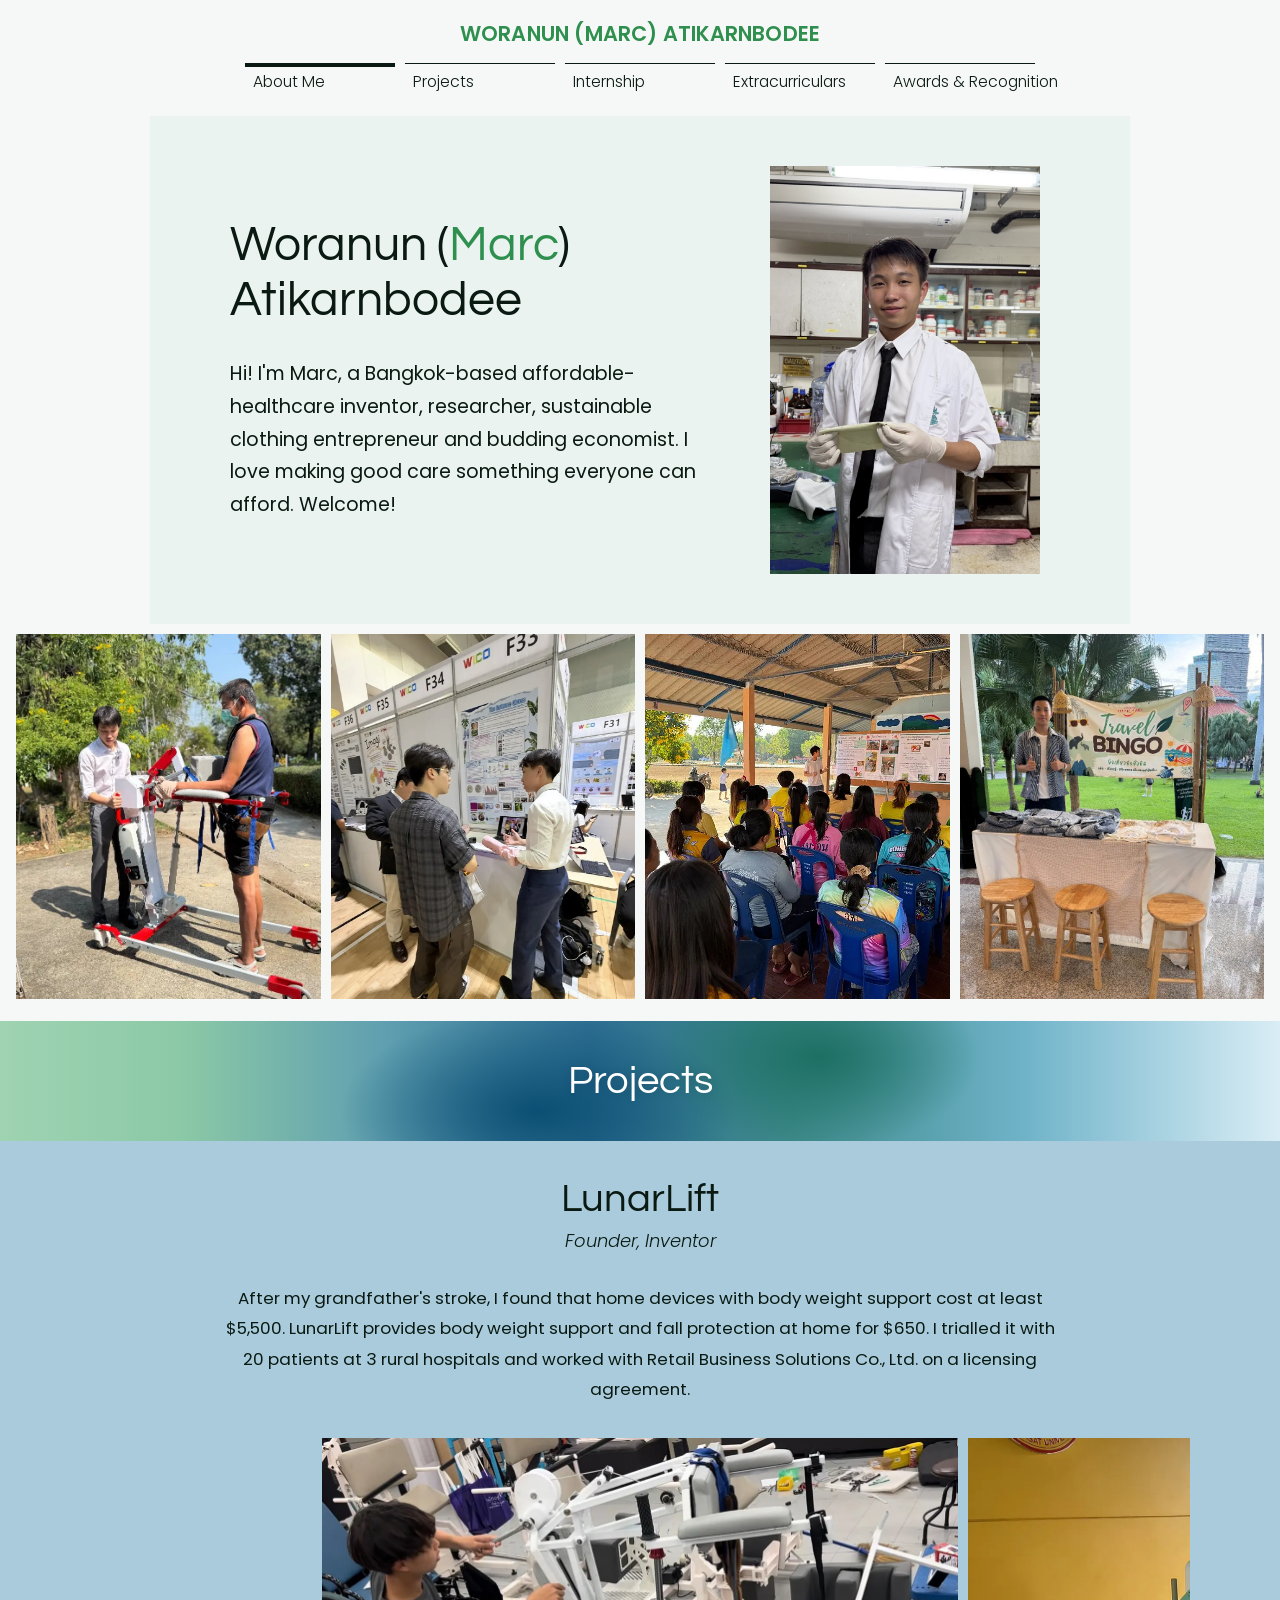
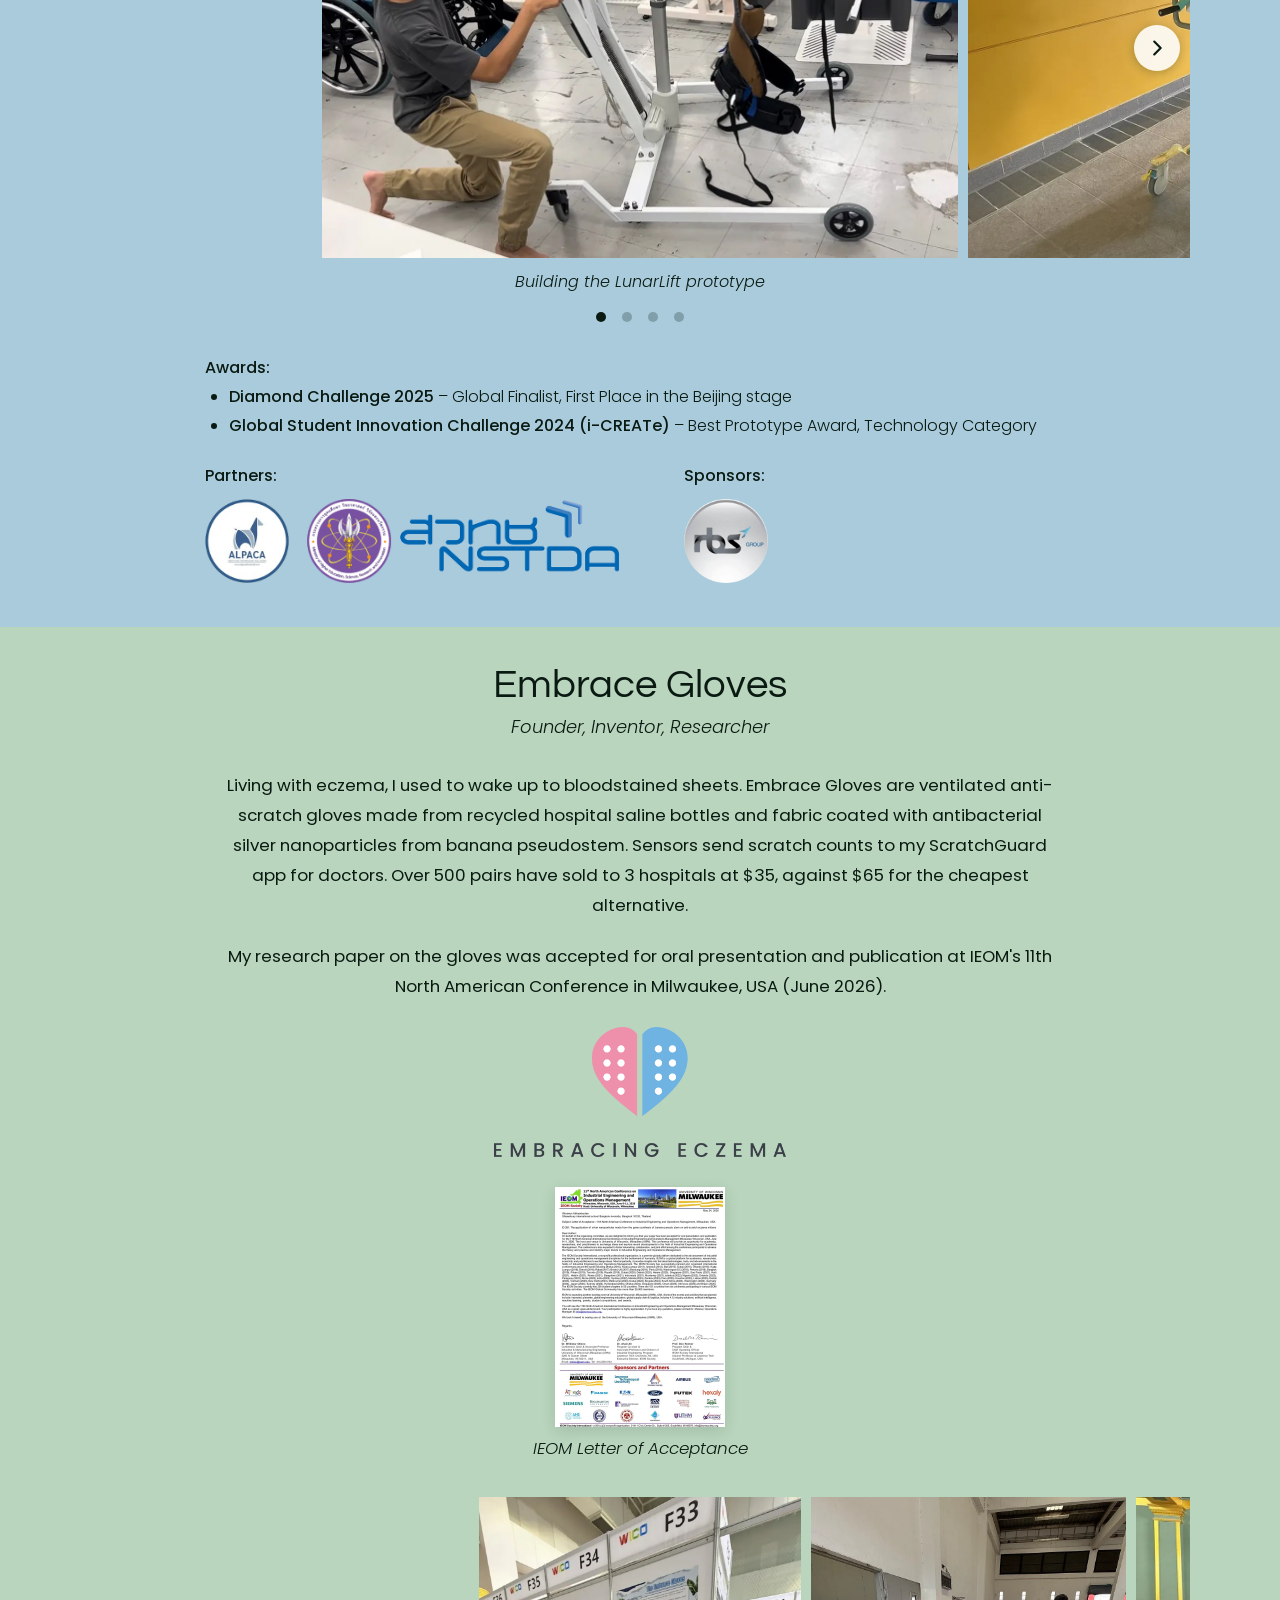
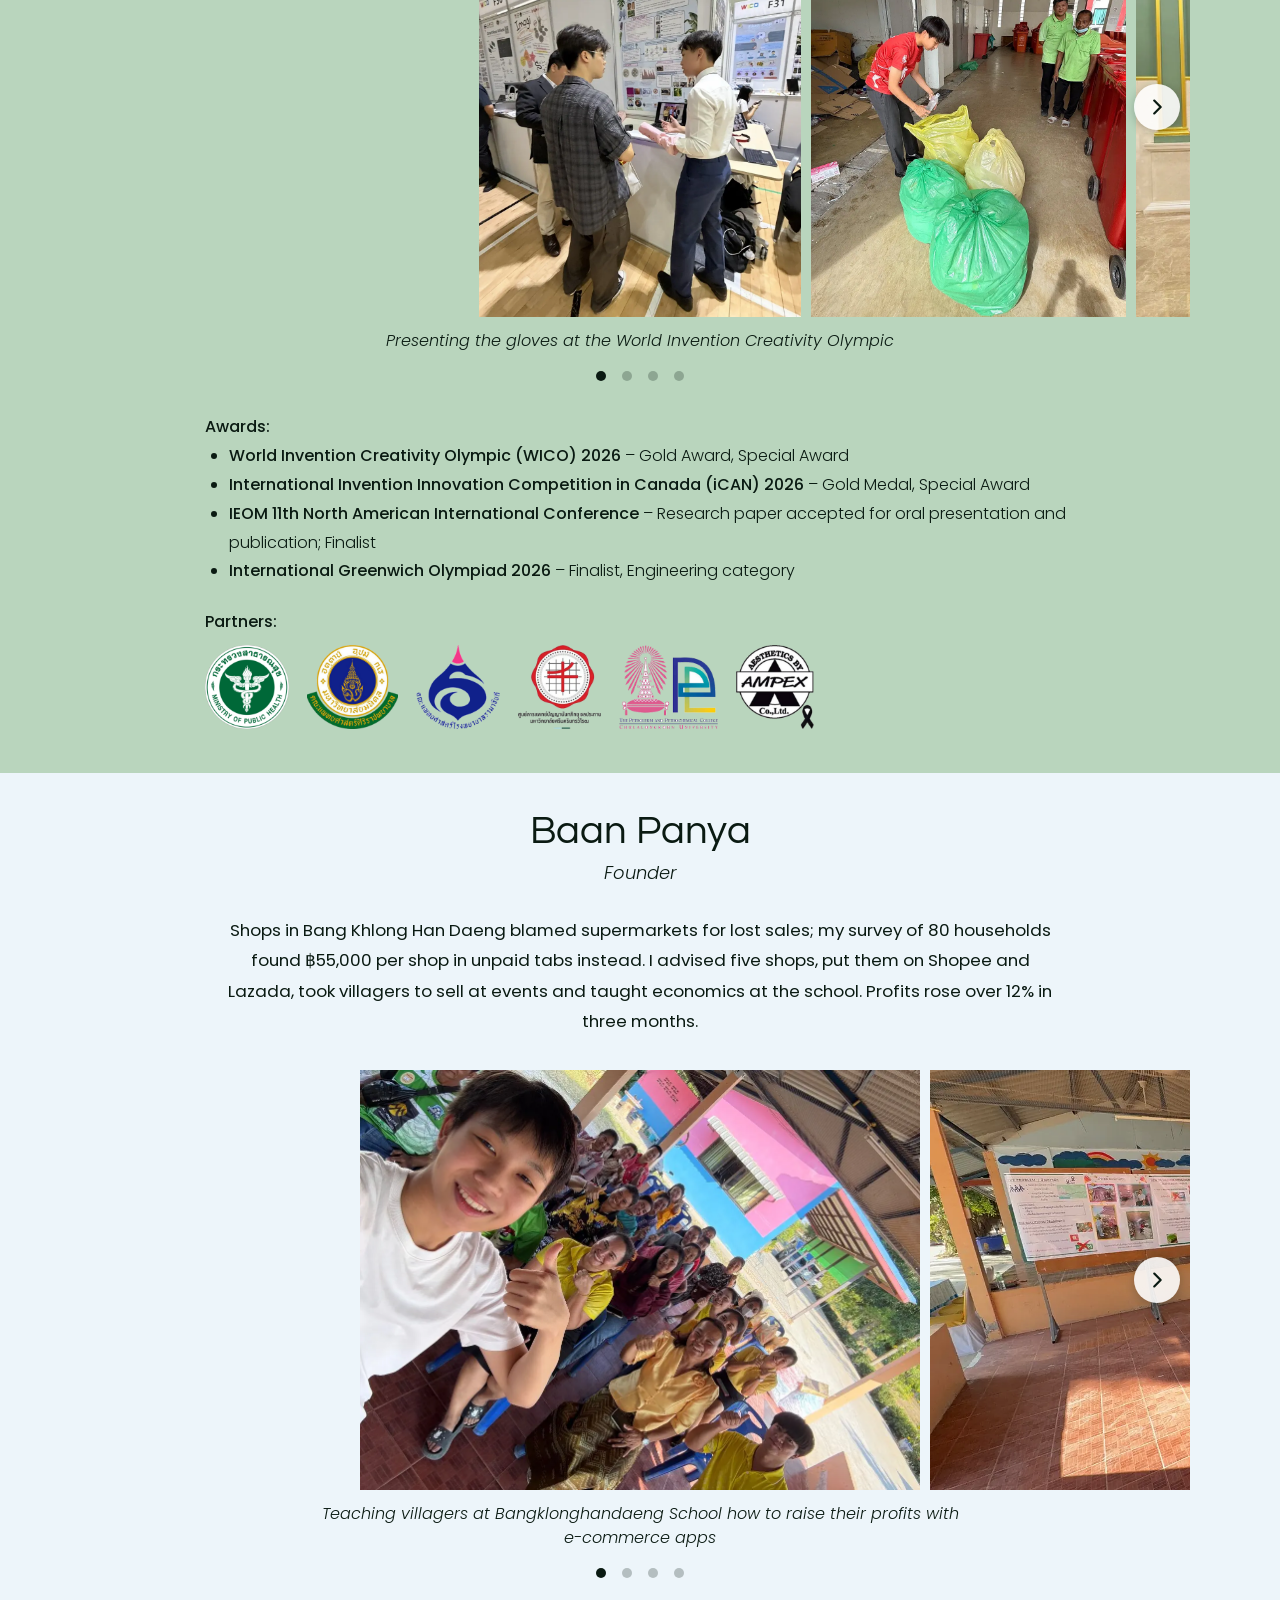
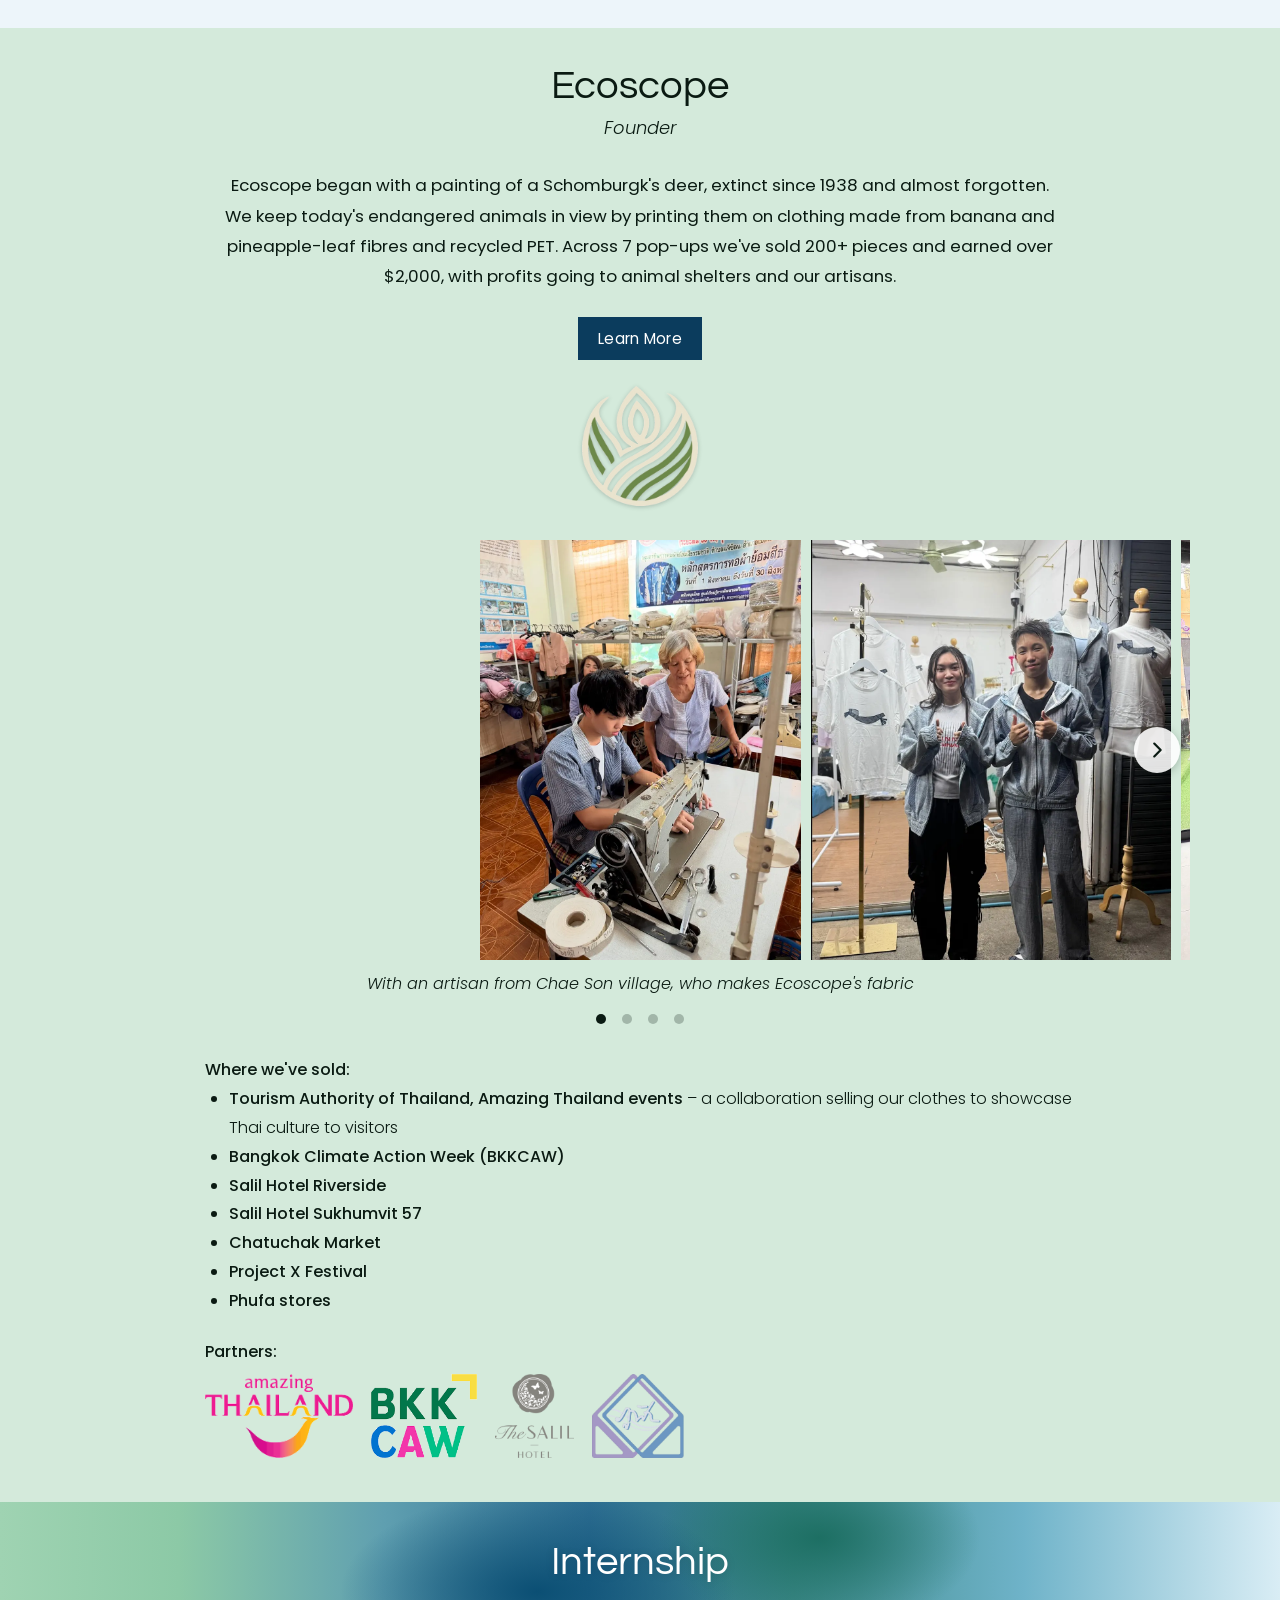
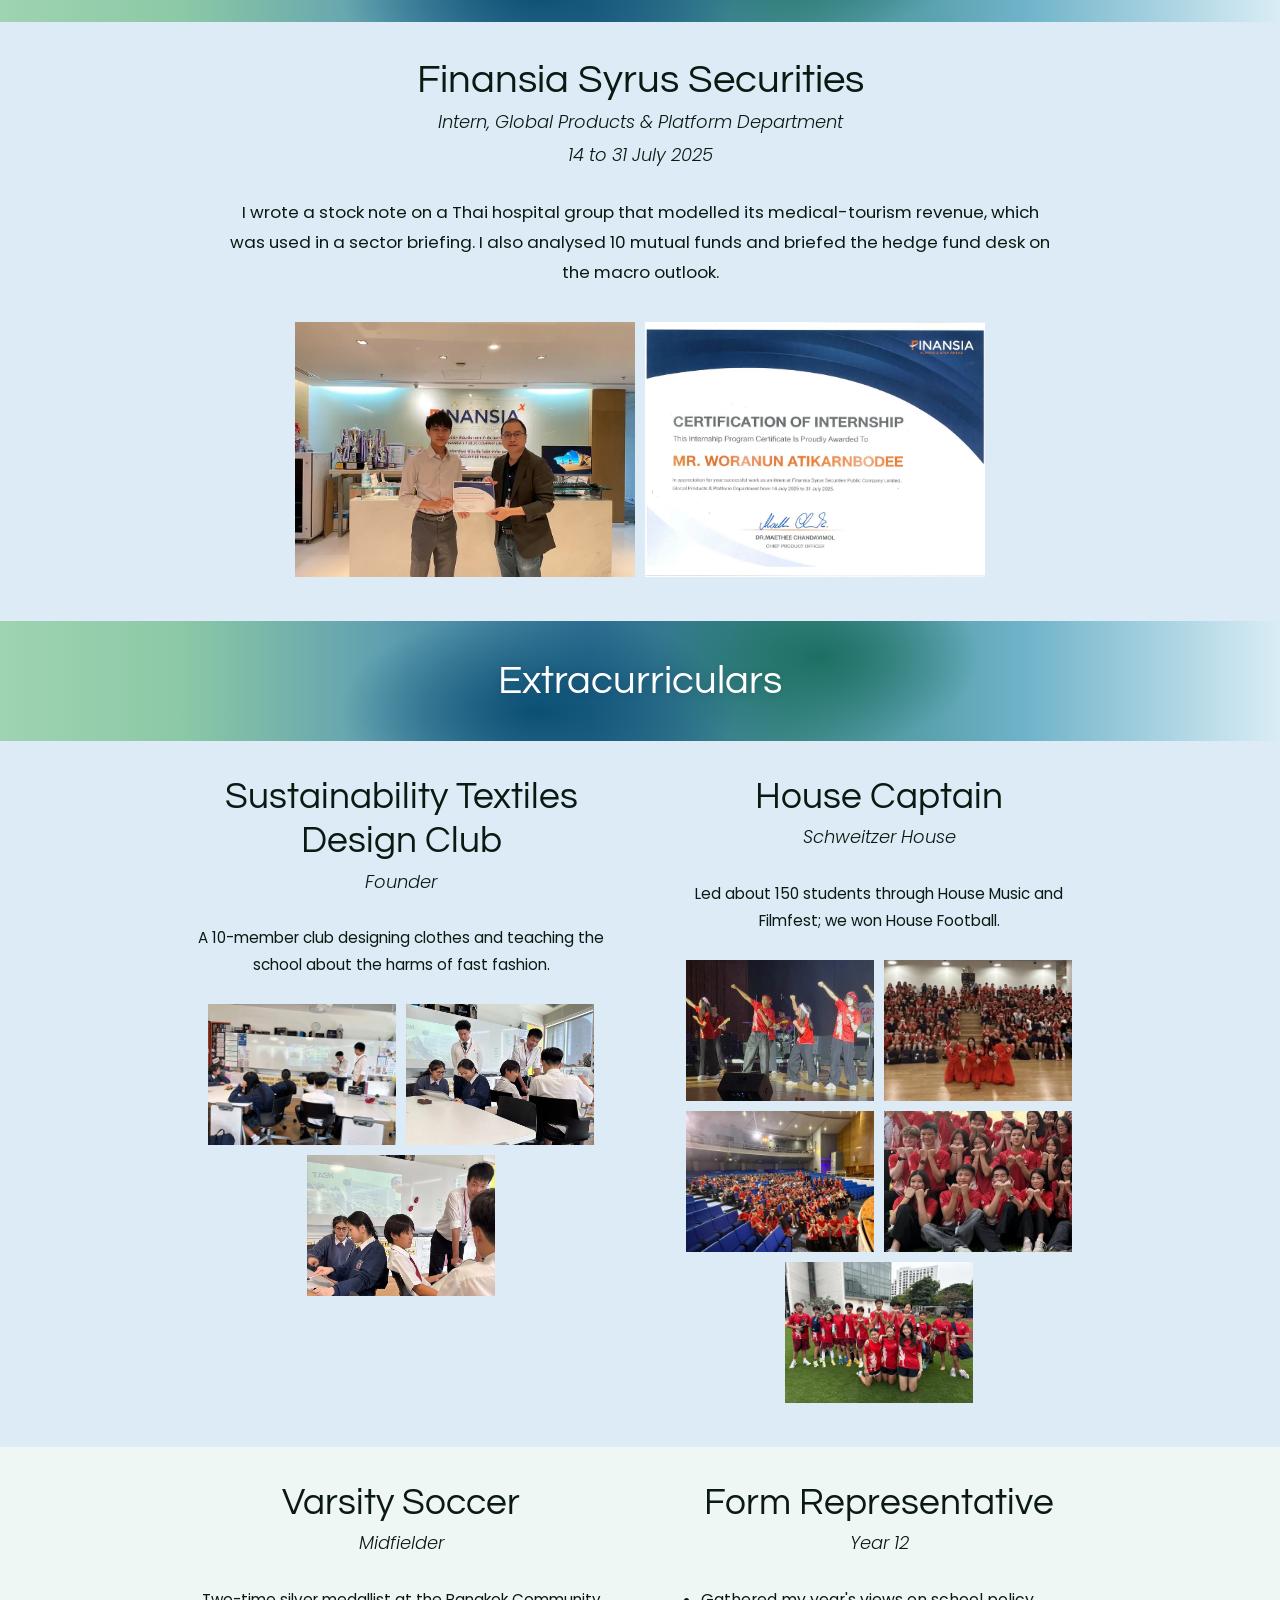
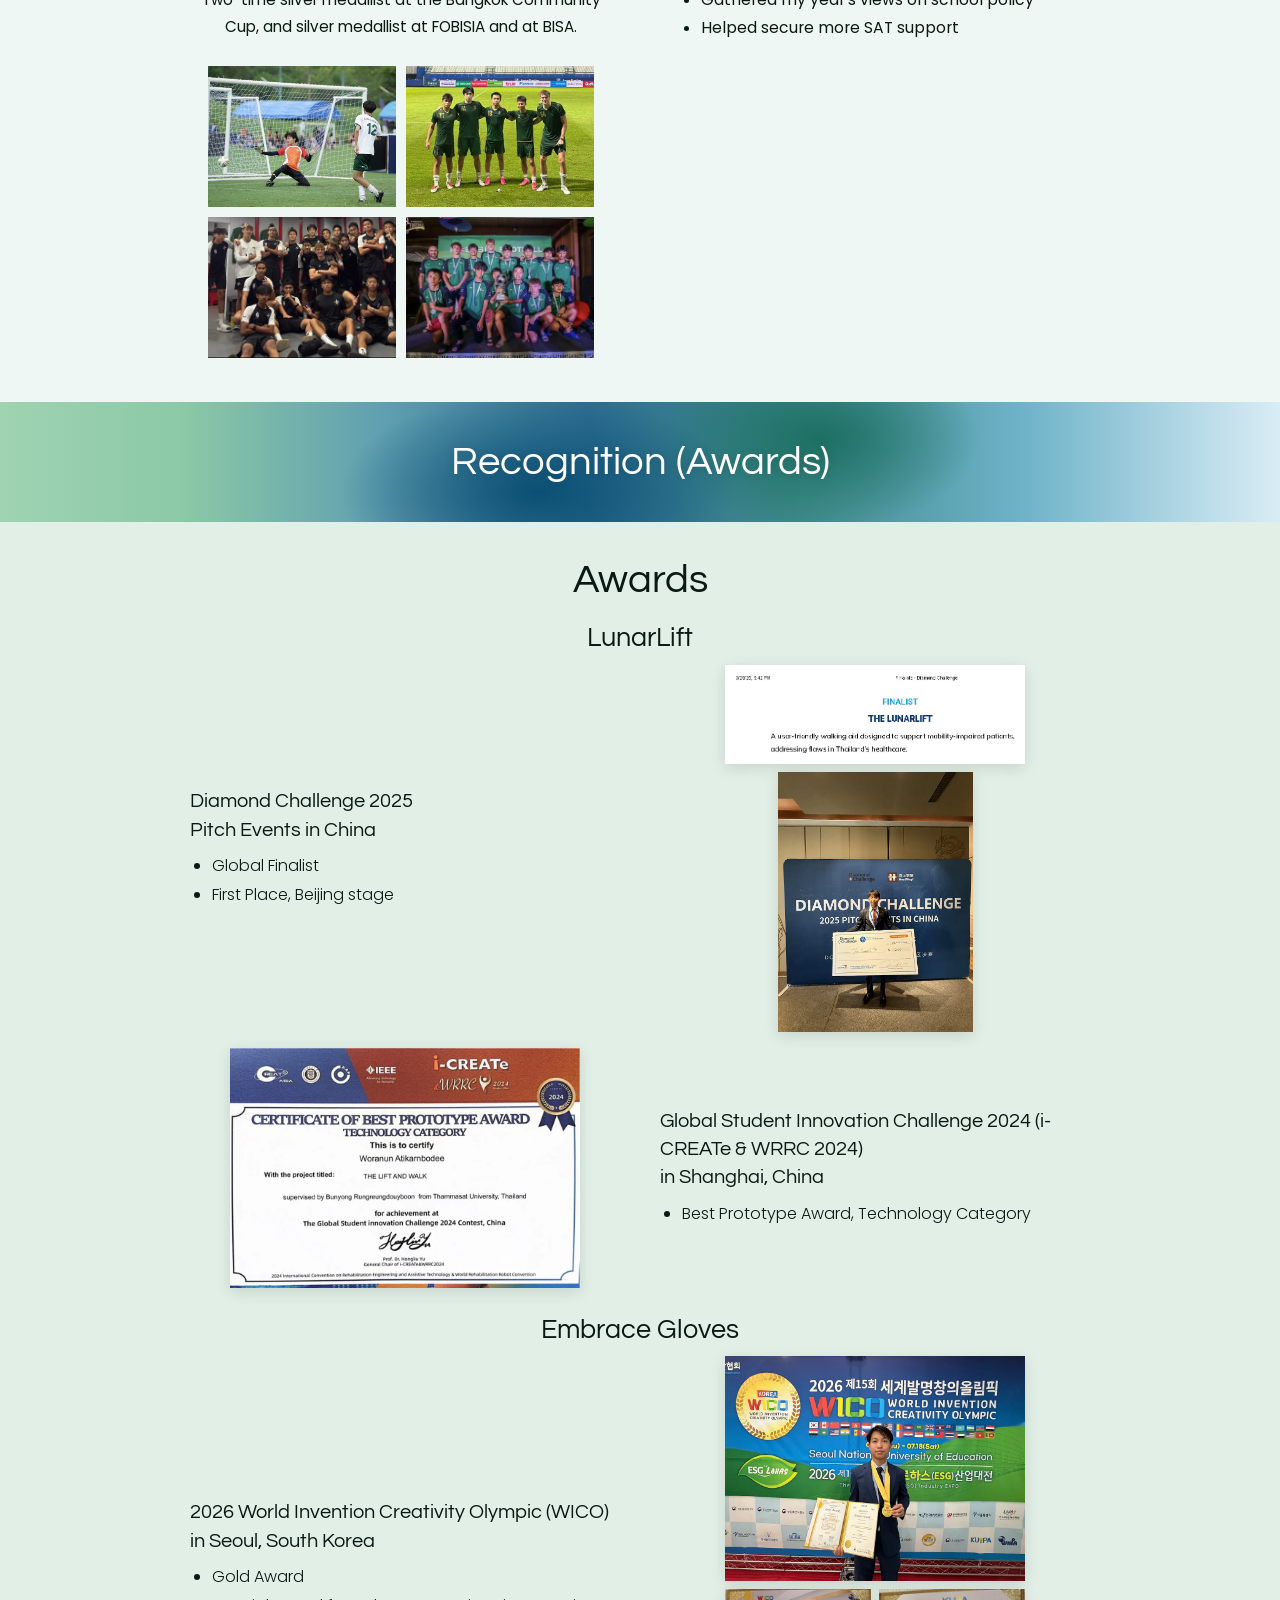
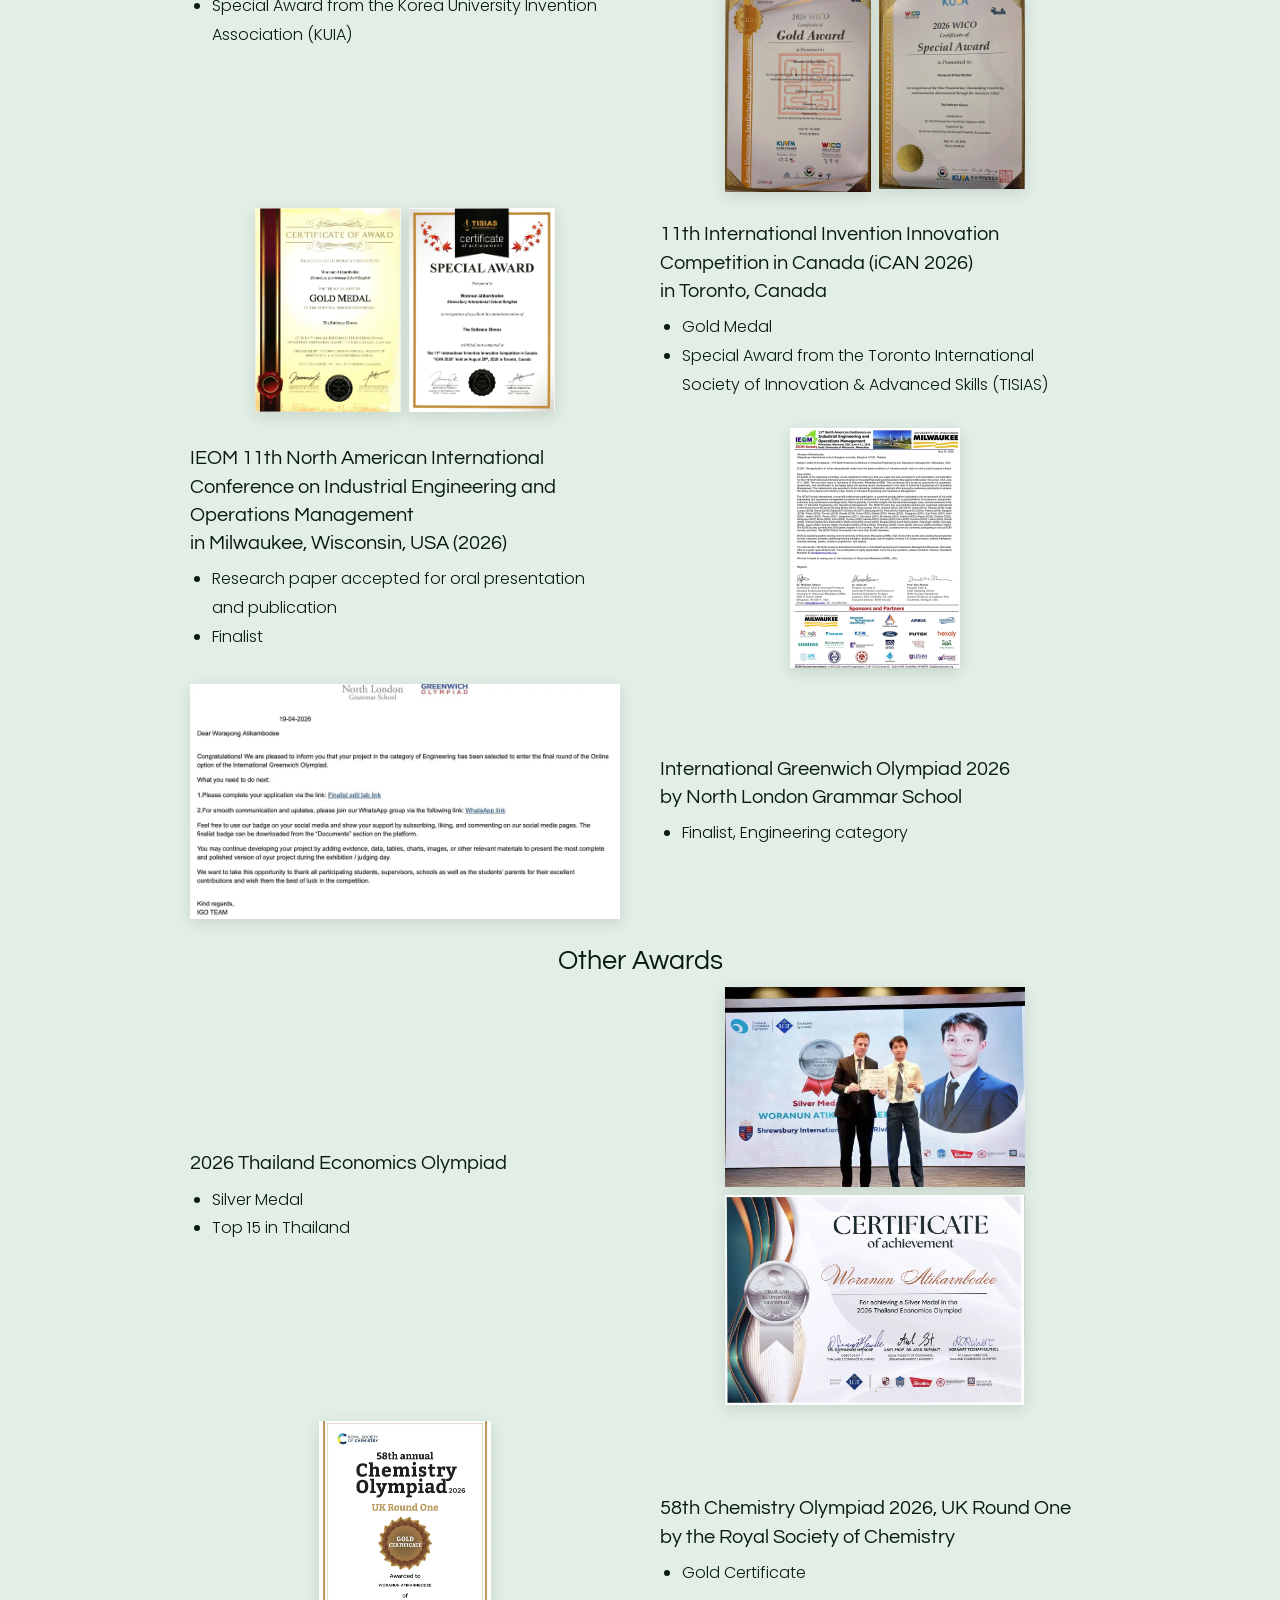
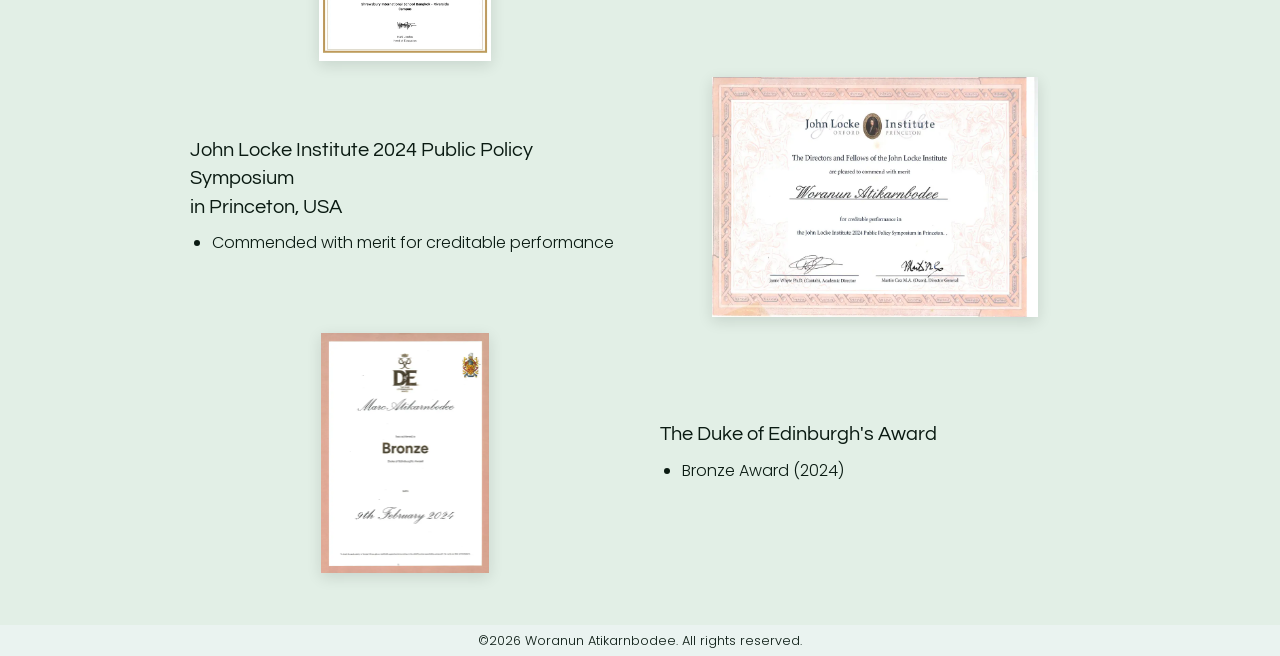
==== commit 119d25dd: "Rename football to Varsity Soccer and finish the Ecoscope captions The soccer description lists the " ====
--- a/index.html
+++ b/index.html
@@ -179,8 +179,8 @@
           <div class="slides">
             <img src="images/thumbs/ecoscope-artisan-sewing.webp" data-full="images/ecoscope-artisan-sewing.jpg" alt="Marc sewing an Ecoscope piece with an artisan from Chae Son village guiding him" data-caption="With an artisan from Chae Son village, who makes Ecoscope's fabric" data-thumb="1280" width="979" height="1280" loading="lazy">
             <img src="images/thumbs/ecoscope-popup-jackets.webp" data-full="images/ecoscope-popup-jackets.jpg" alt="Marc with a customer at the Ecoscope pop-up store at Chatuchak Market, both in Ecoscope jackets, with T-shirts on display" data-caption="With a customer at our Chatuchak Market pop-up store" data-thumb="1280" width="1099" height="1280" loading="lazy">
-            <img src="images/thumbs/ecoscope-popup-customer.webp" data-full="images/ecoscope-popup-customer.jpg" alt="Marc with a customer at an Ecoscope pop-up stall" data-caption="With a customer at an Ecoscope pop-up" data-thumb="1280" width="960" height="1280" loading="lazy">
-            <img src="images/thumbs/ecoscope-popup-tat-bingo.webp" data-full="images/ecoscope-popup-tat-bingo.jpg" alt="Marc at the Ecoscope stall at the Tourism Authority of Thailand's Amazing Thailand Travel Bingo event" data-caption="Our stall at the Tourism Authority of Thailand's Amazing Thailand Travel Bingo event" data-thumb="1280" width="844" height="1125" loading="lazy">
+            <img src="images/thumbs/ecoscope-popup-customer.webp" data-full="images/ecoscope-popup-customer.jpg" alt="Marc with a customer at the Ecoscope pop-up at a Project X concert" data-caption="With a customer at our pop-up at a Project X concert" data-thumb="1280" width="960" height="1280" loading="lazy">
+            <img src="images/thumbs/ecoscope-popup-tat-bingo.webp" data-full="images/ecoscope-popup-tat-bingo.jpg" alt="Marc at the Ecoscope stall at the Tourism Authority of Thailand's Amazing Thailand Travel Bingo event" data-caption="Selling our clothes at a Tourism Authority of Thailand booth" data-thumb="1280" width="844" height="1125" loading="lazy">
           </div>
           <button class="slide-btn prev" type="button" aria-label="Previous photo"><svg viewBox="0 0 24 24" aria-hidden="true"><path d="M15 5l-7 7 7 7"/></svg></button>
           <button class="slide-btn next" type="button" aria-label="Next photo"><svg viewBox="0 0 24 24" aria-hidden="true"><path d="M9 5l7 7-7 7"/></svg></button>
@@ -258,14 +258,14 @@
     <section class="band c-ice">
       <div class="pair">
         <div>
-          <h2 class="title">Varsity Football</h2>
+          <h2 class="title">Varsity Soccer</h2>
           <p class="role">Midfielder</p>
-          <p class="desc small">2nd in the Bangkok Community Cup and in BISA.</p>
+          <p class="desc small">Two-time silver medallist at the Bangkok Community Cup, and silver medallist at FOBISIA and at BISA.</p>
           <div class="gallery two">
             <img src="images/thumbs/football-goal.webp" data-full="images/football-goal.jpg" alt="Marc, number 12, watching his shot beat the goalkeeper" loading="lazy" style="object-position: 15% center">
             <img src="images/thumbs/football-stadium-team.webp" data-full="images/football-stadium-team.jpg" alt="Marc, number 19, with four teammates on the pitch of a floodlit stadium after a match" loading="lazy" style="object-position: center 78%">
-            <img src="images/thumbs/football-team-locker-room.webp" data-full="images/football-team-locker-room.jpg" alt="The Shrewsbury varsity football squad posing in the stadium locker room" loading="lazy" style="object-position: center 45%">
-            <img src="images/thumbs/football-fobisia-2024-team.webp" data-full="images/football-fobisia-2024-team.jpg" alt="Shrewsbury's team with their 2nd place trophy and silver medals at FOBISIA Football 2024" loading="lazy">
+            <img src="images/thumbs/football-team-locker-room.webp" data-full="images/football-team-locker-room.jpg" alt="The Shrewsbury varsity soccer squad posing in the stadium locker room" loading="lazy" style="object-position: center 45%">
+            <img src="images/thumbs/football-fobisia-2024-team.webp" data-full="images/football-fobisia-2024-team.jpg" alt="Shrewsbury's team with their 2nd place trophy and silver medals at FOBISIA 2024" loading="lazy">
           </div>
         </div>
         <div>
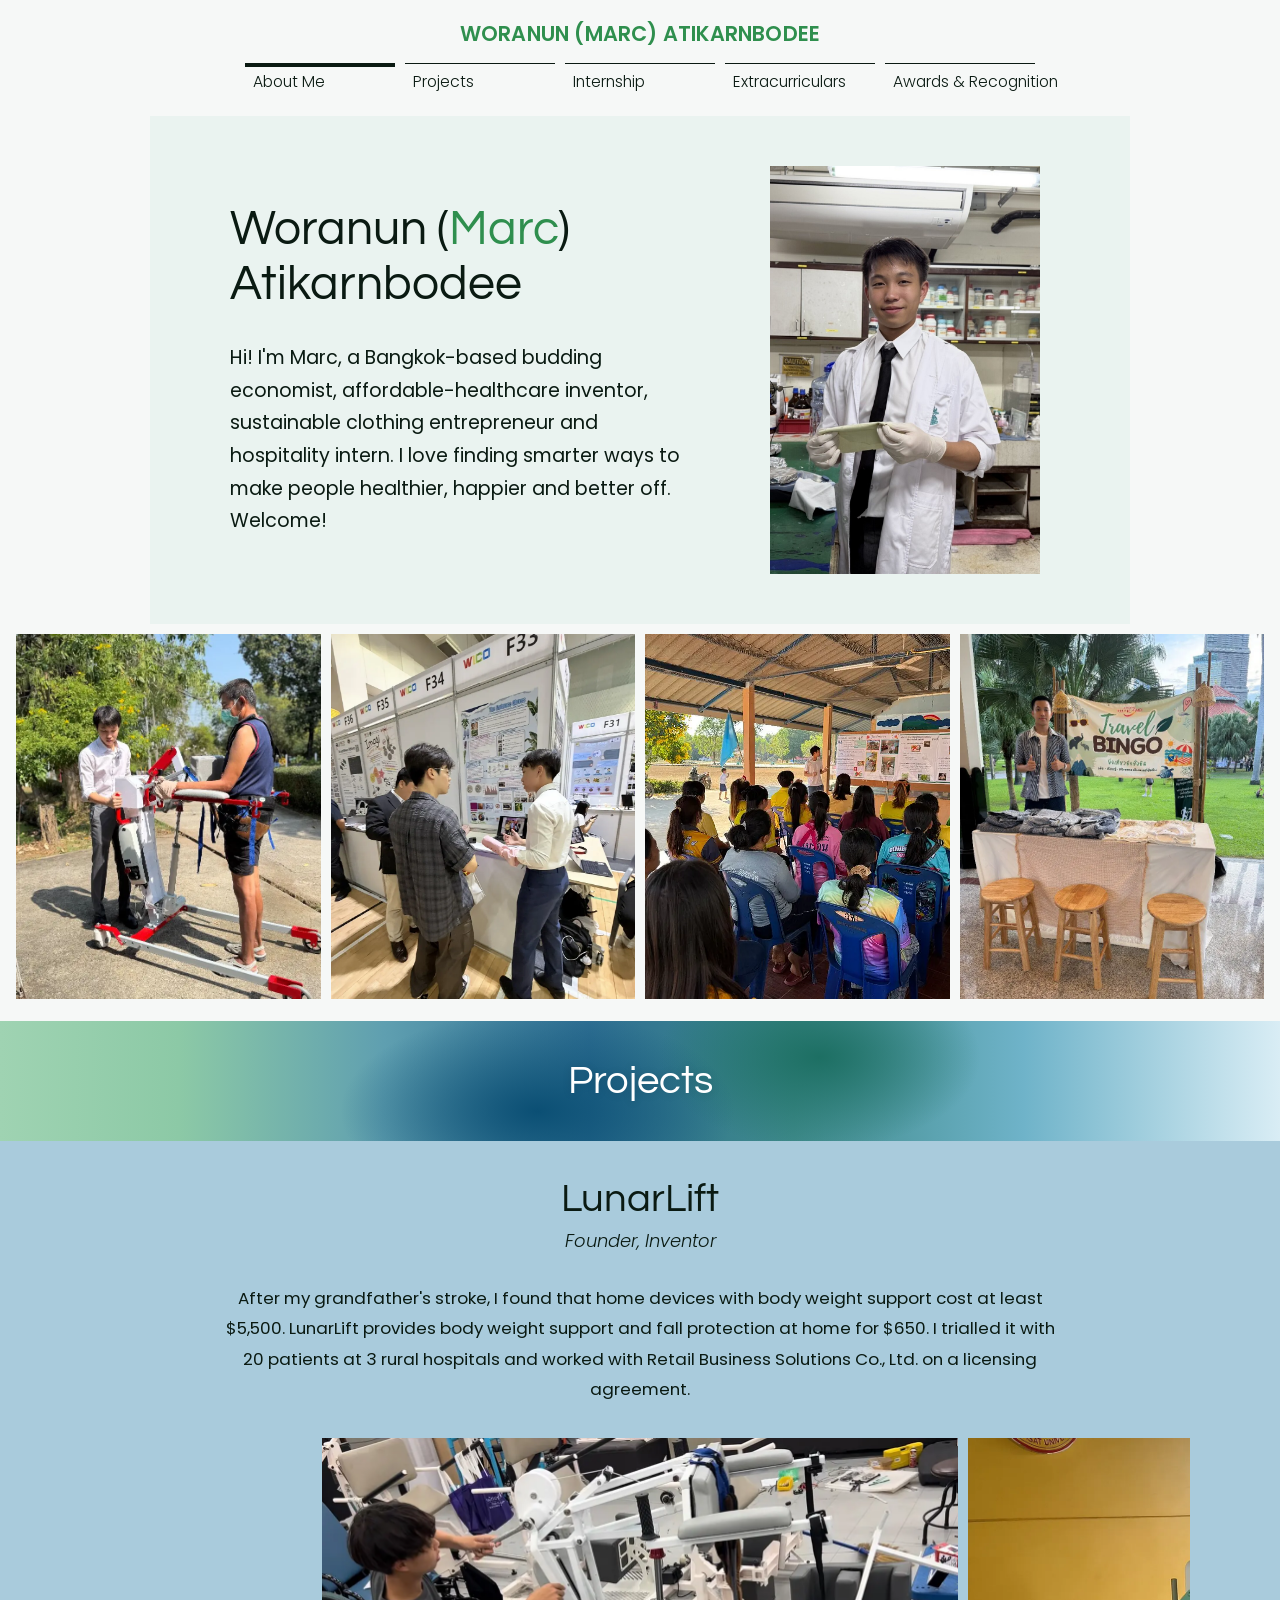
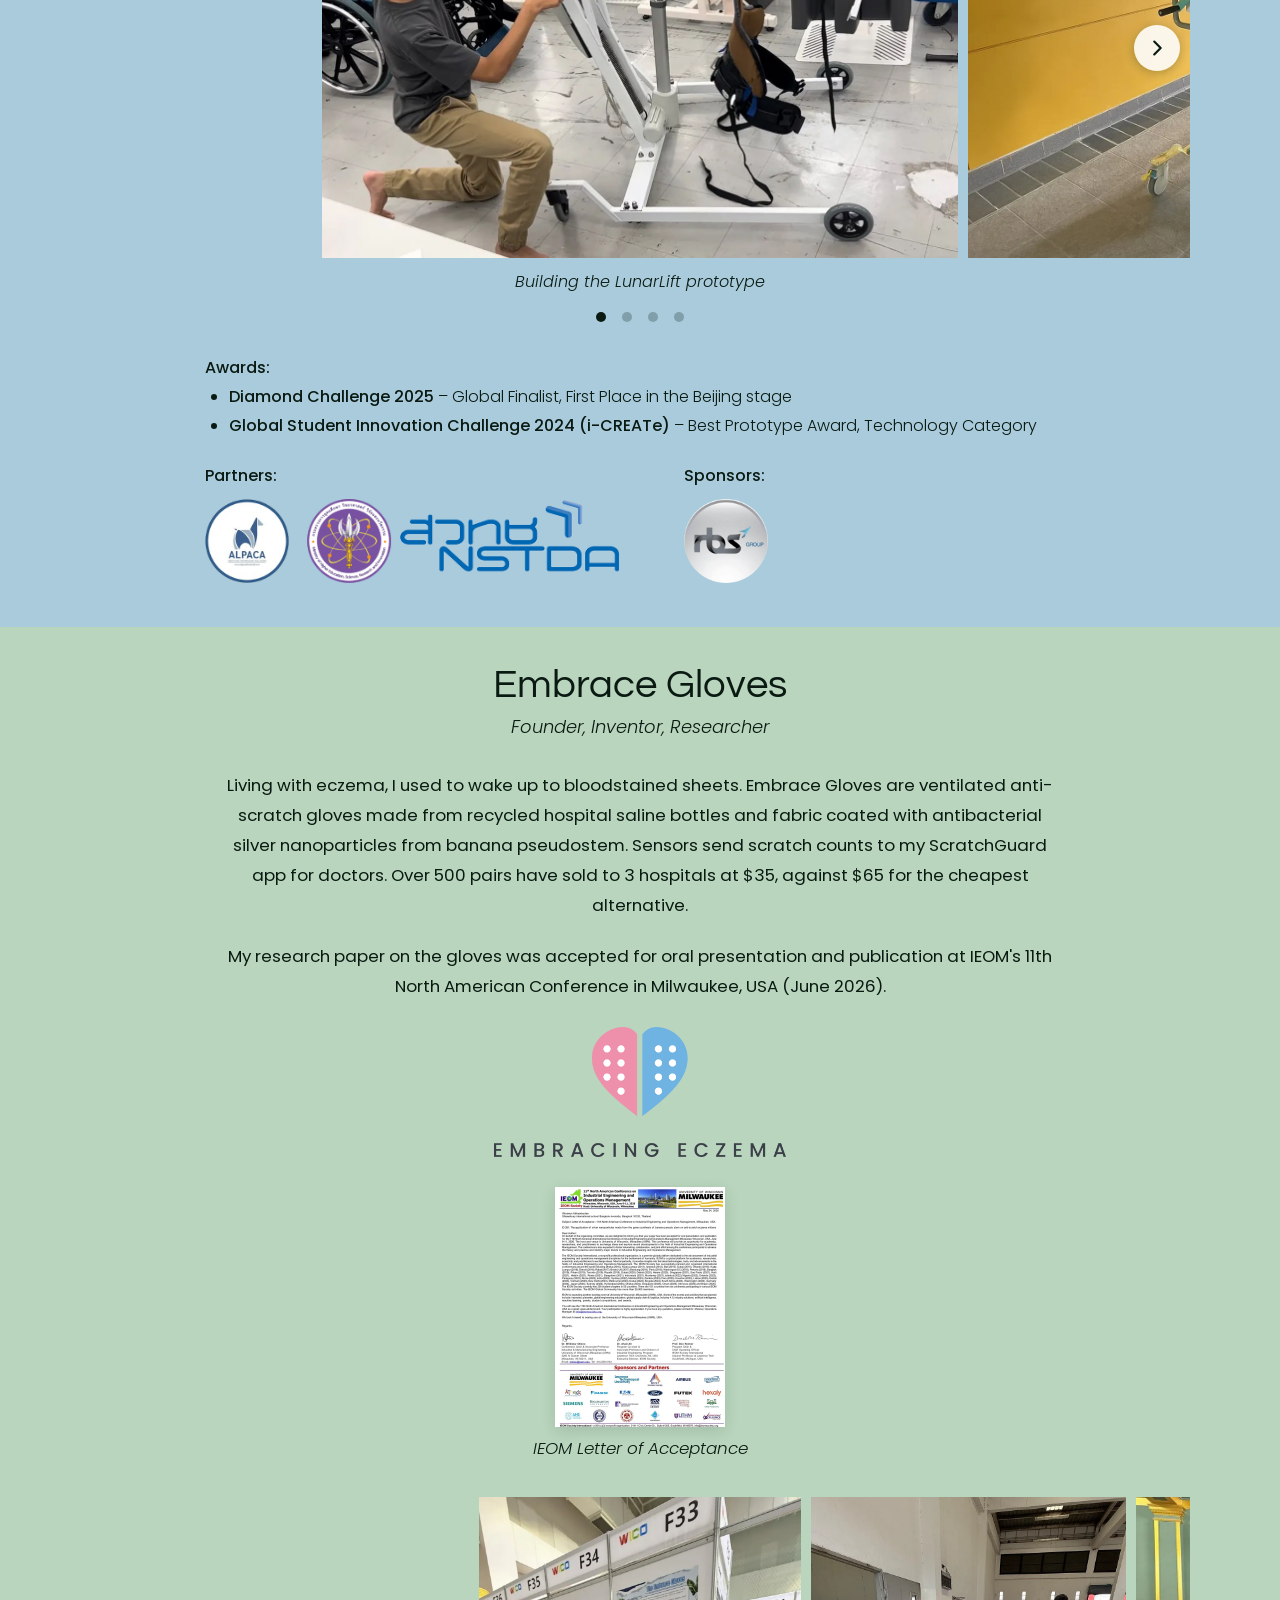
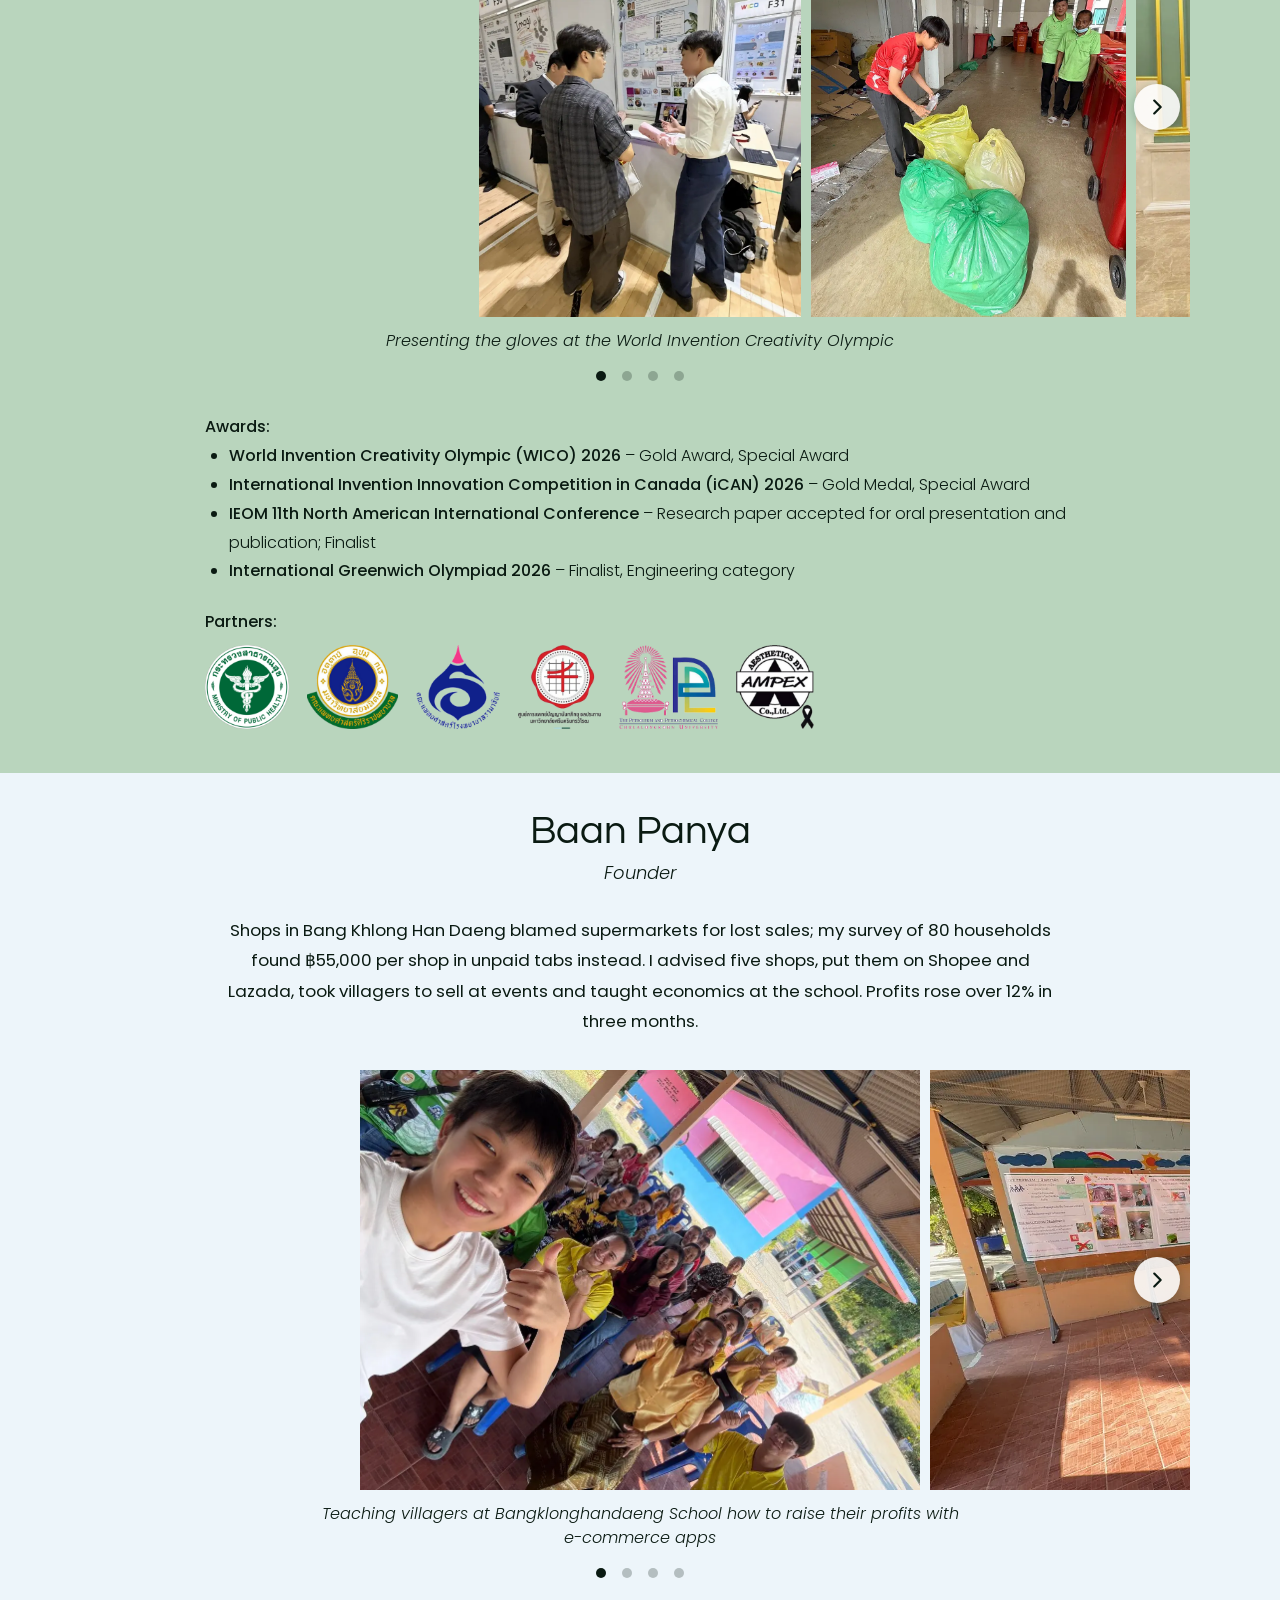
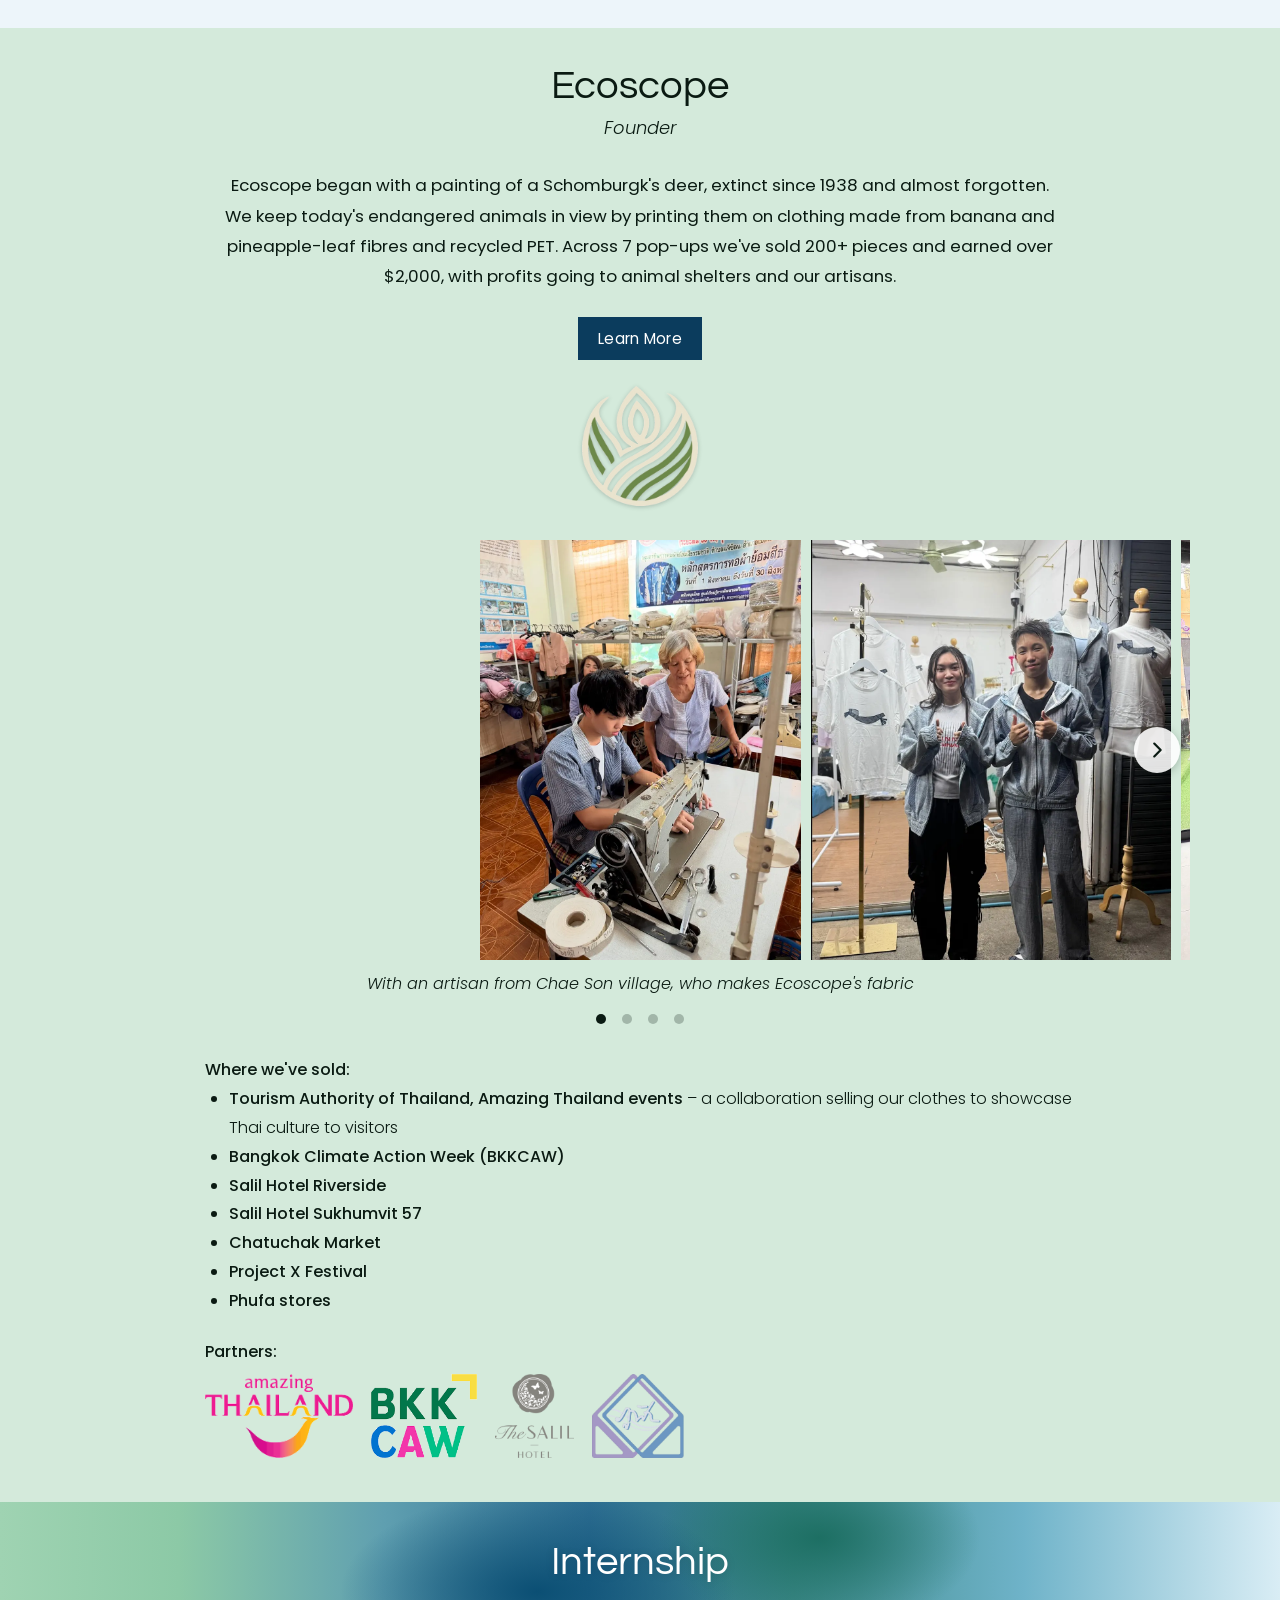
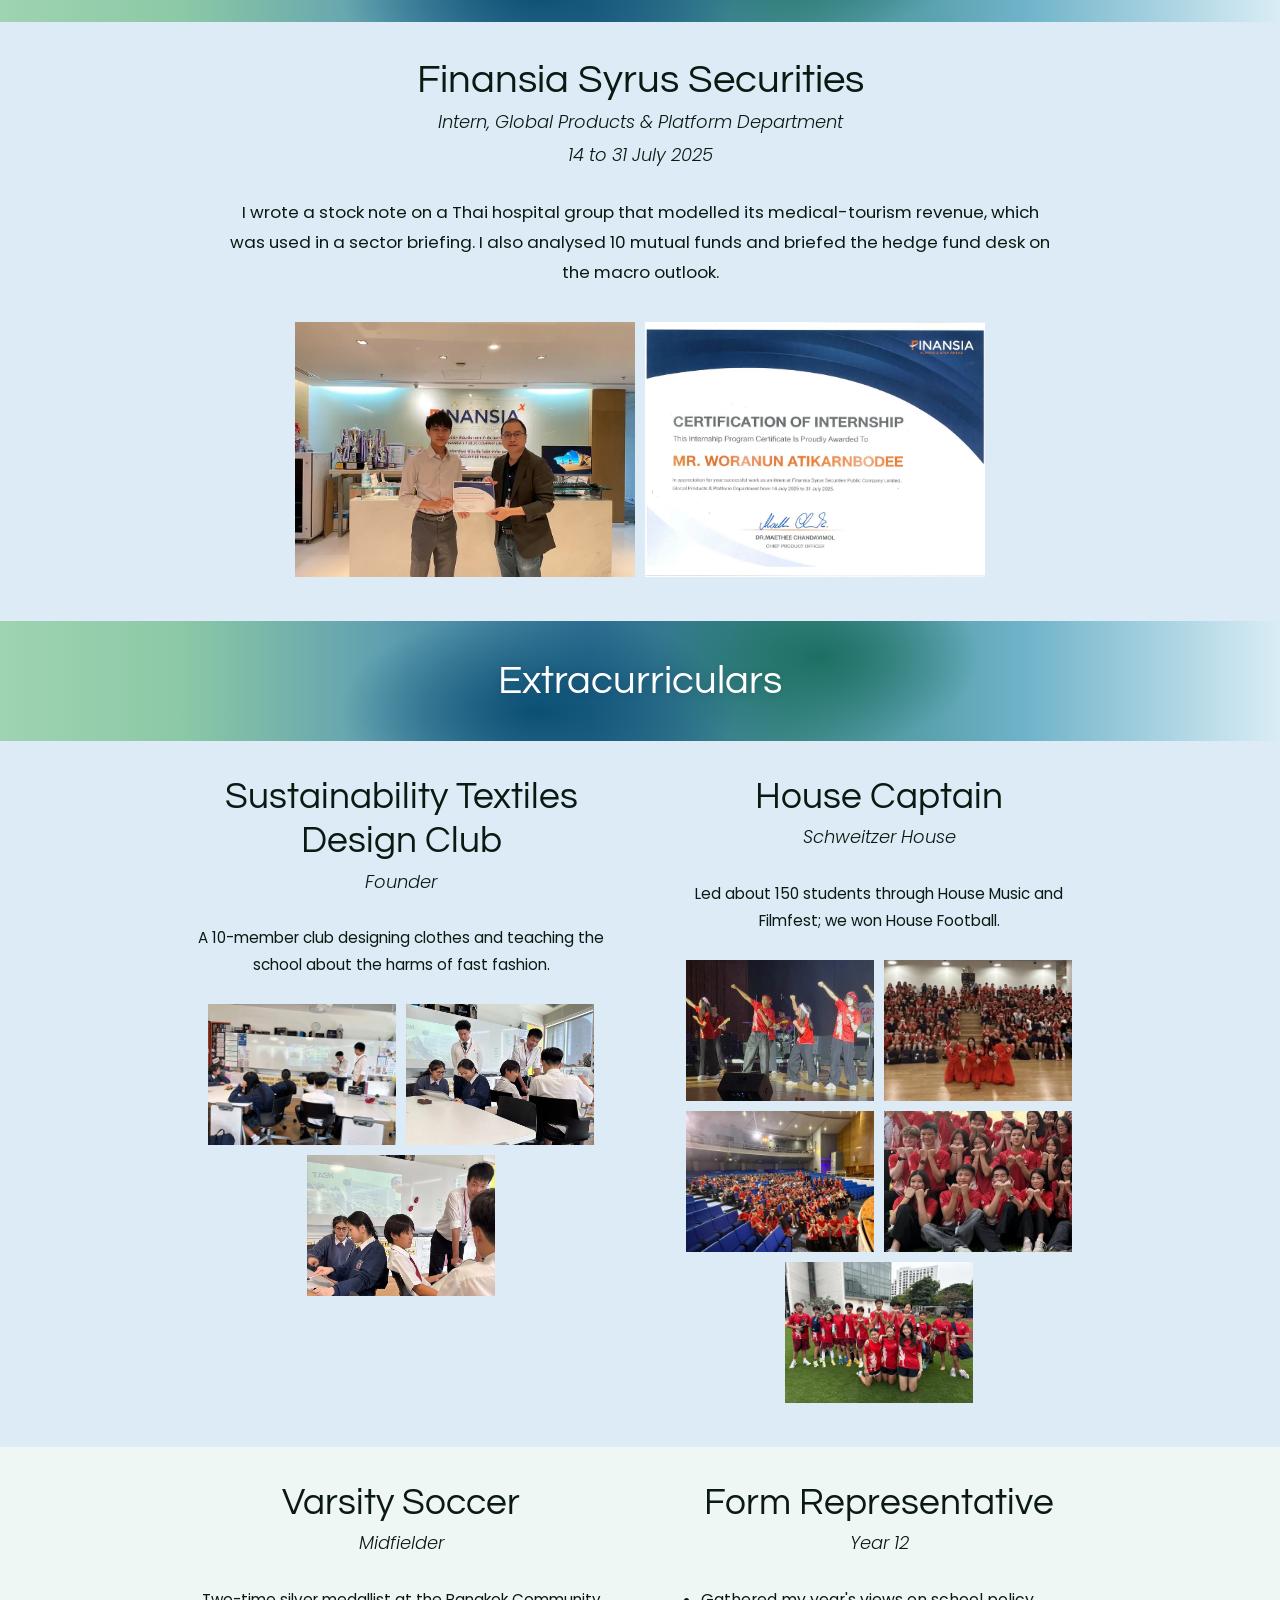
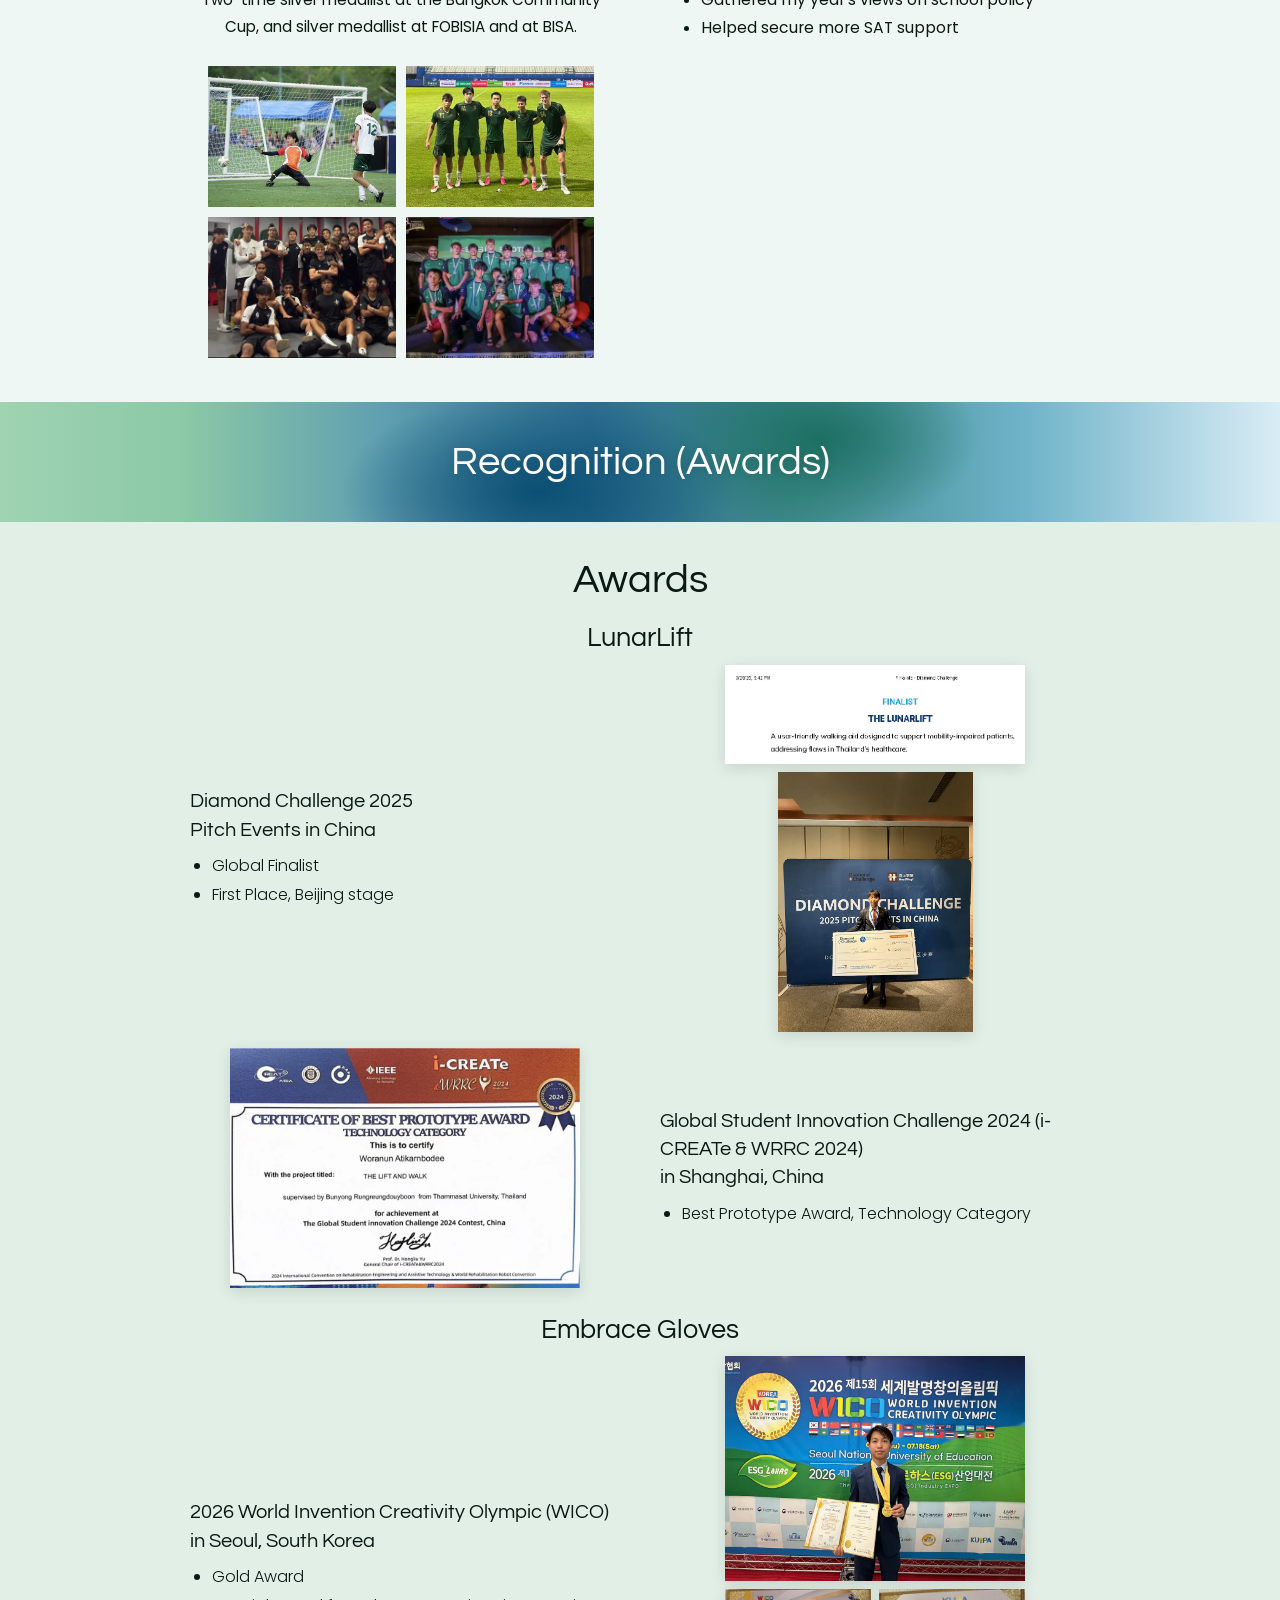
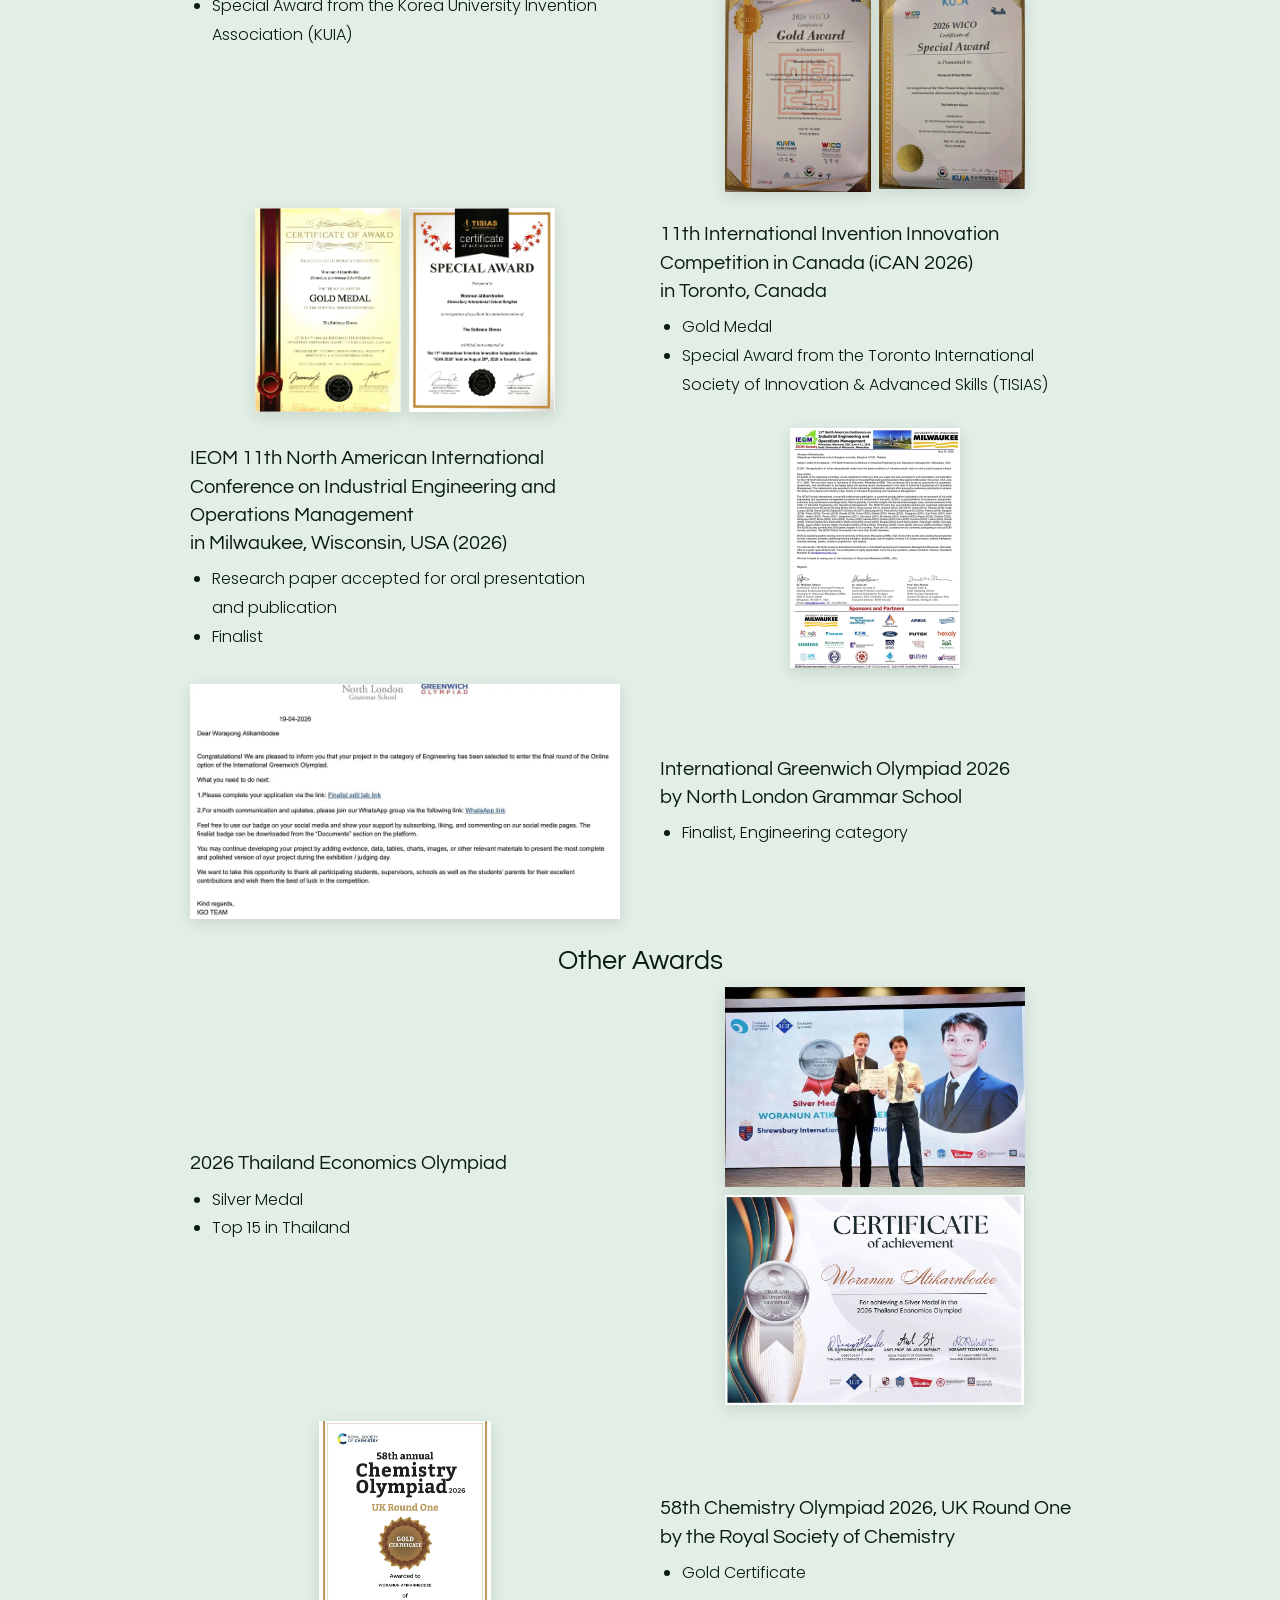
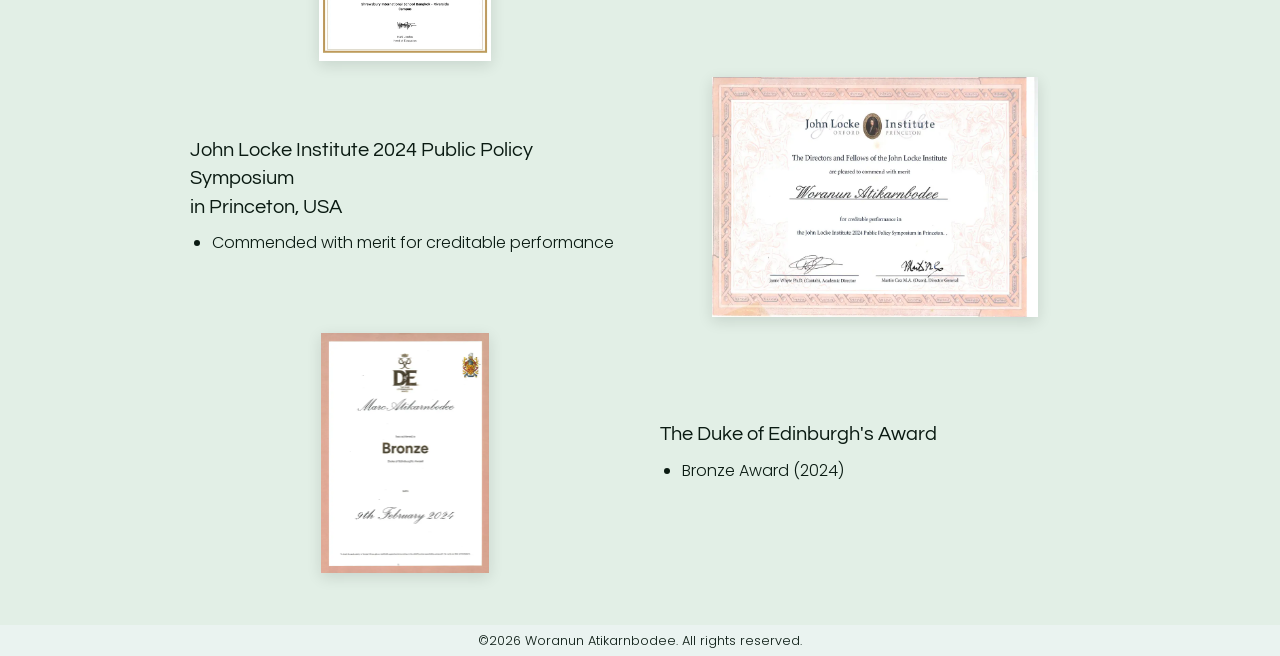
==== commit c64d1c84: "Give both sites one intro that fits economics and hospitality Marc sends the same site to economics " ====
--- a/index.html
+++ b/index.html
@@ -38,7 +38,7 @@
         <div class="intro-text">
           <h1>Woranun (<span>Marc</span>)<br>Atikarnbodee</h1>
           <!-- INTRO TEXT (the Cornell page swaps this block for cornell/intro.html) -->
-          <p class="tagline">Hi! I'm Marc, a Bangkok-based affordable-healthcare inventor, researcher, sustainable clothing entrepreneur and budding economist. I love making good care something everyone can afford. Welcome!</p>
+          <p class="tagline">Hi! I'm Marc, a Bangkok-based budding economist, affordable-healthcare inventor, sustainable clothing entrepreneur and hospitality intern. I love finding smarter ways to make people healthier, happier and better off. Welcome!</p>
           <!-- /INTRO TEXT -->
         </div>
         <img class="portrait" src="images/marc-portrait.jpg" alt="Marc in a lab coat holding a sample of treated glove fabric">
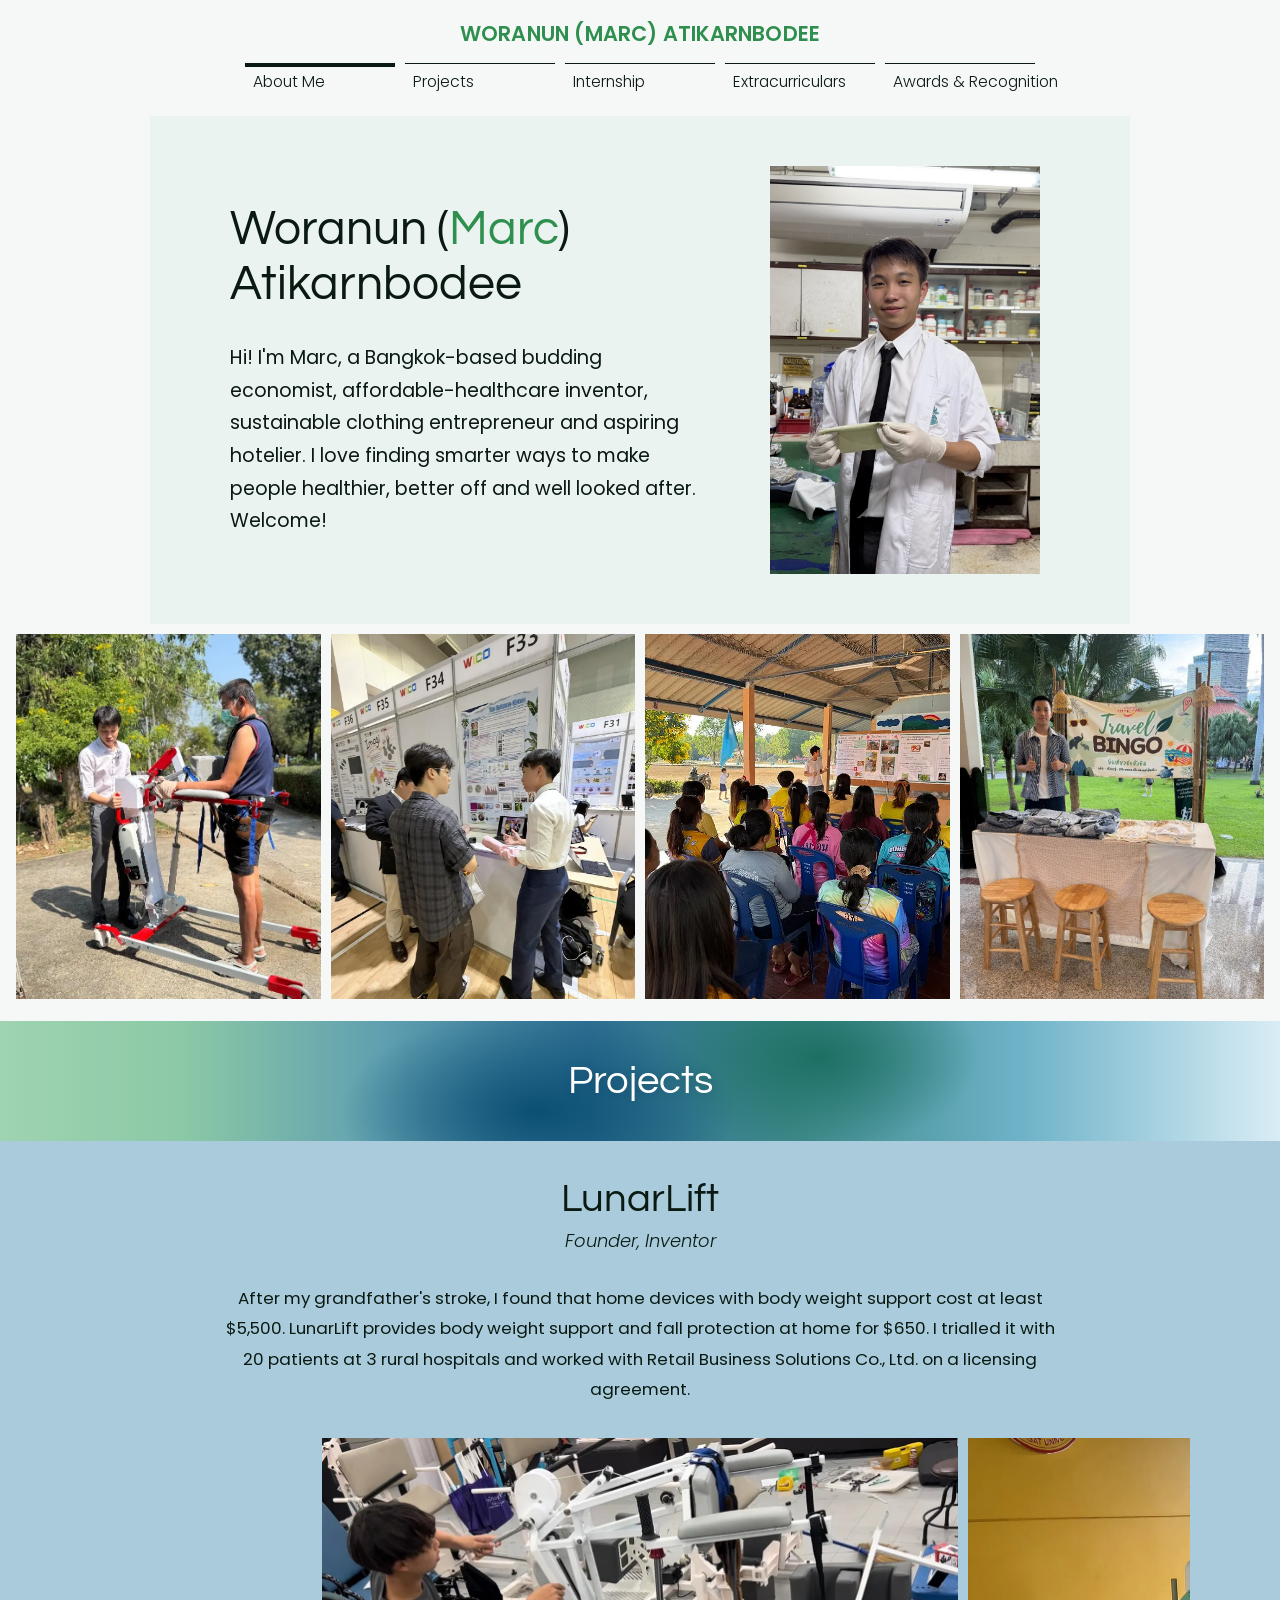
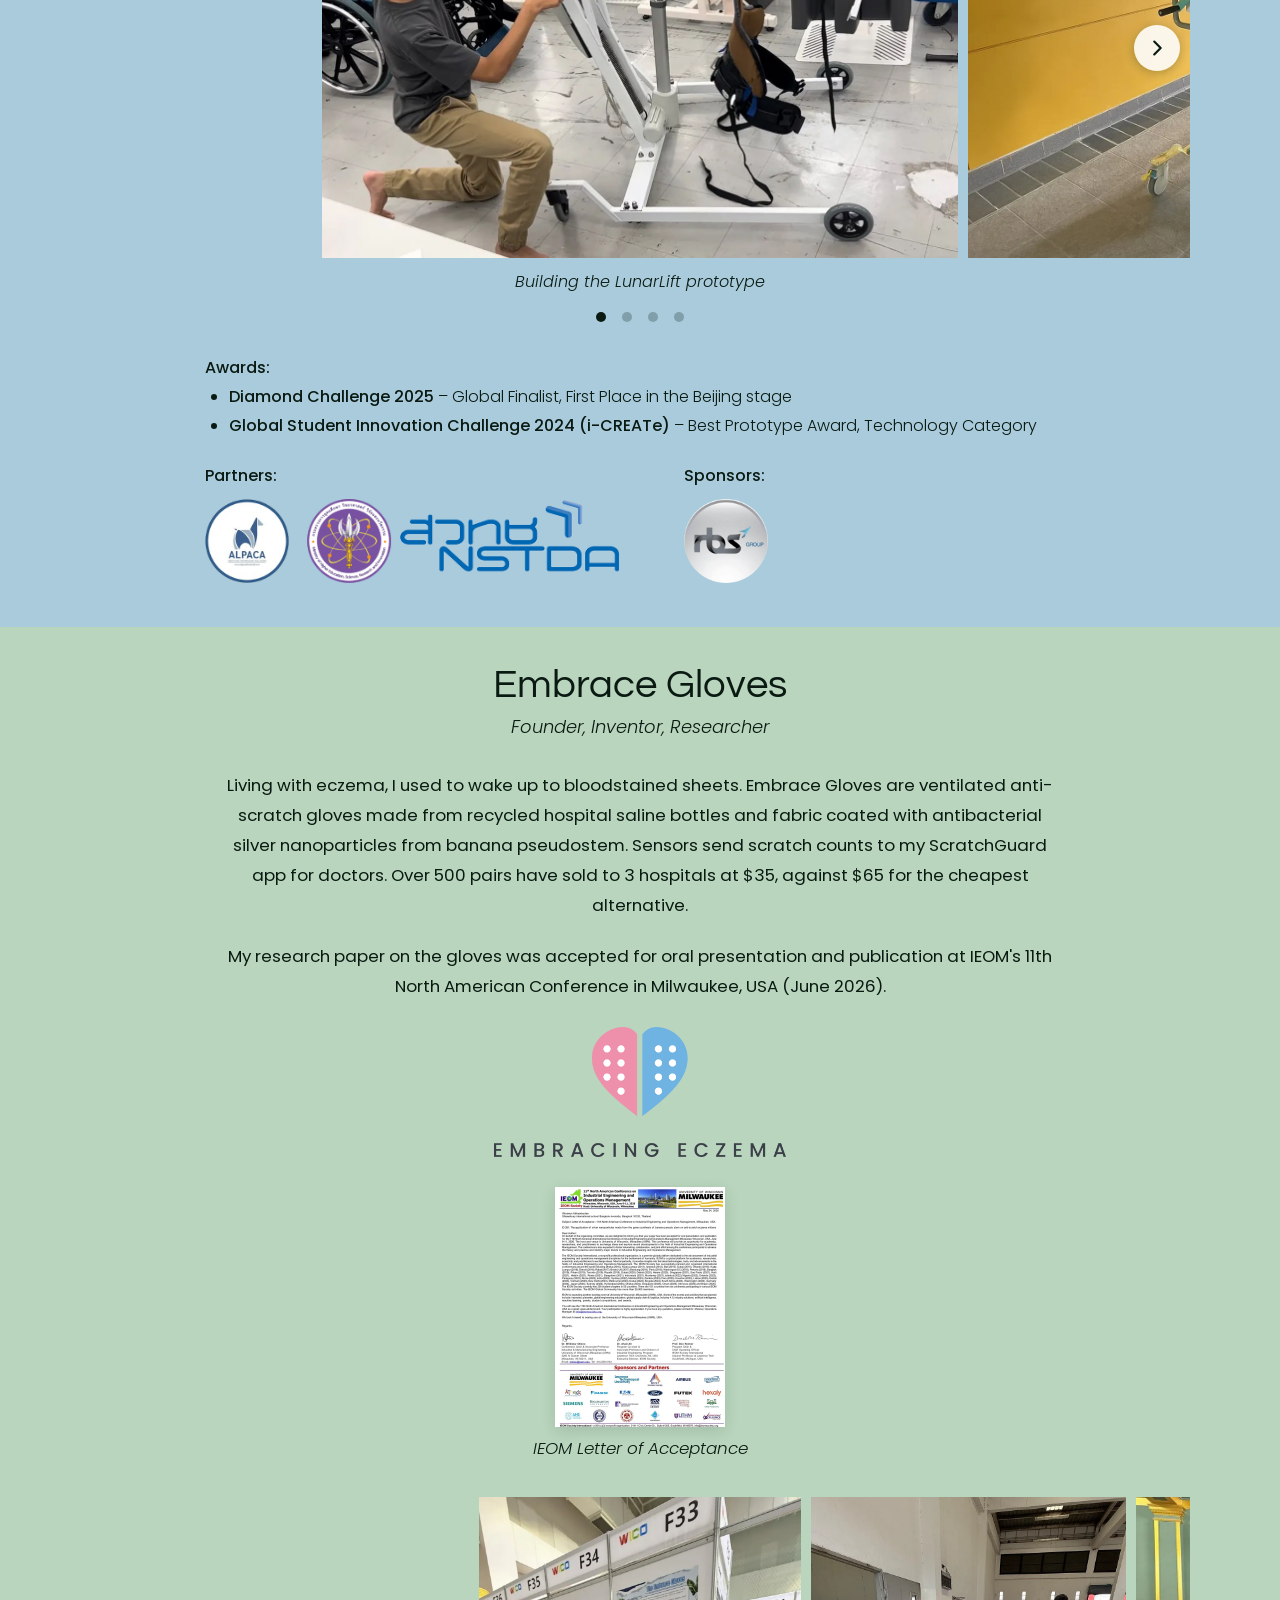
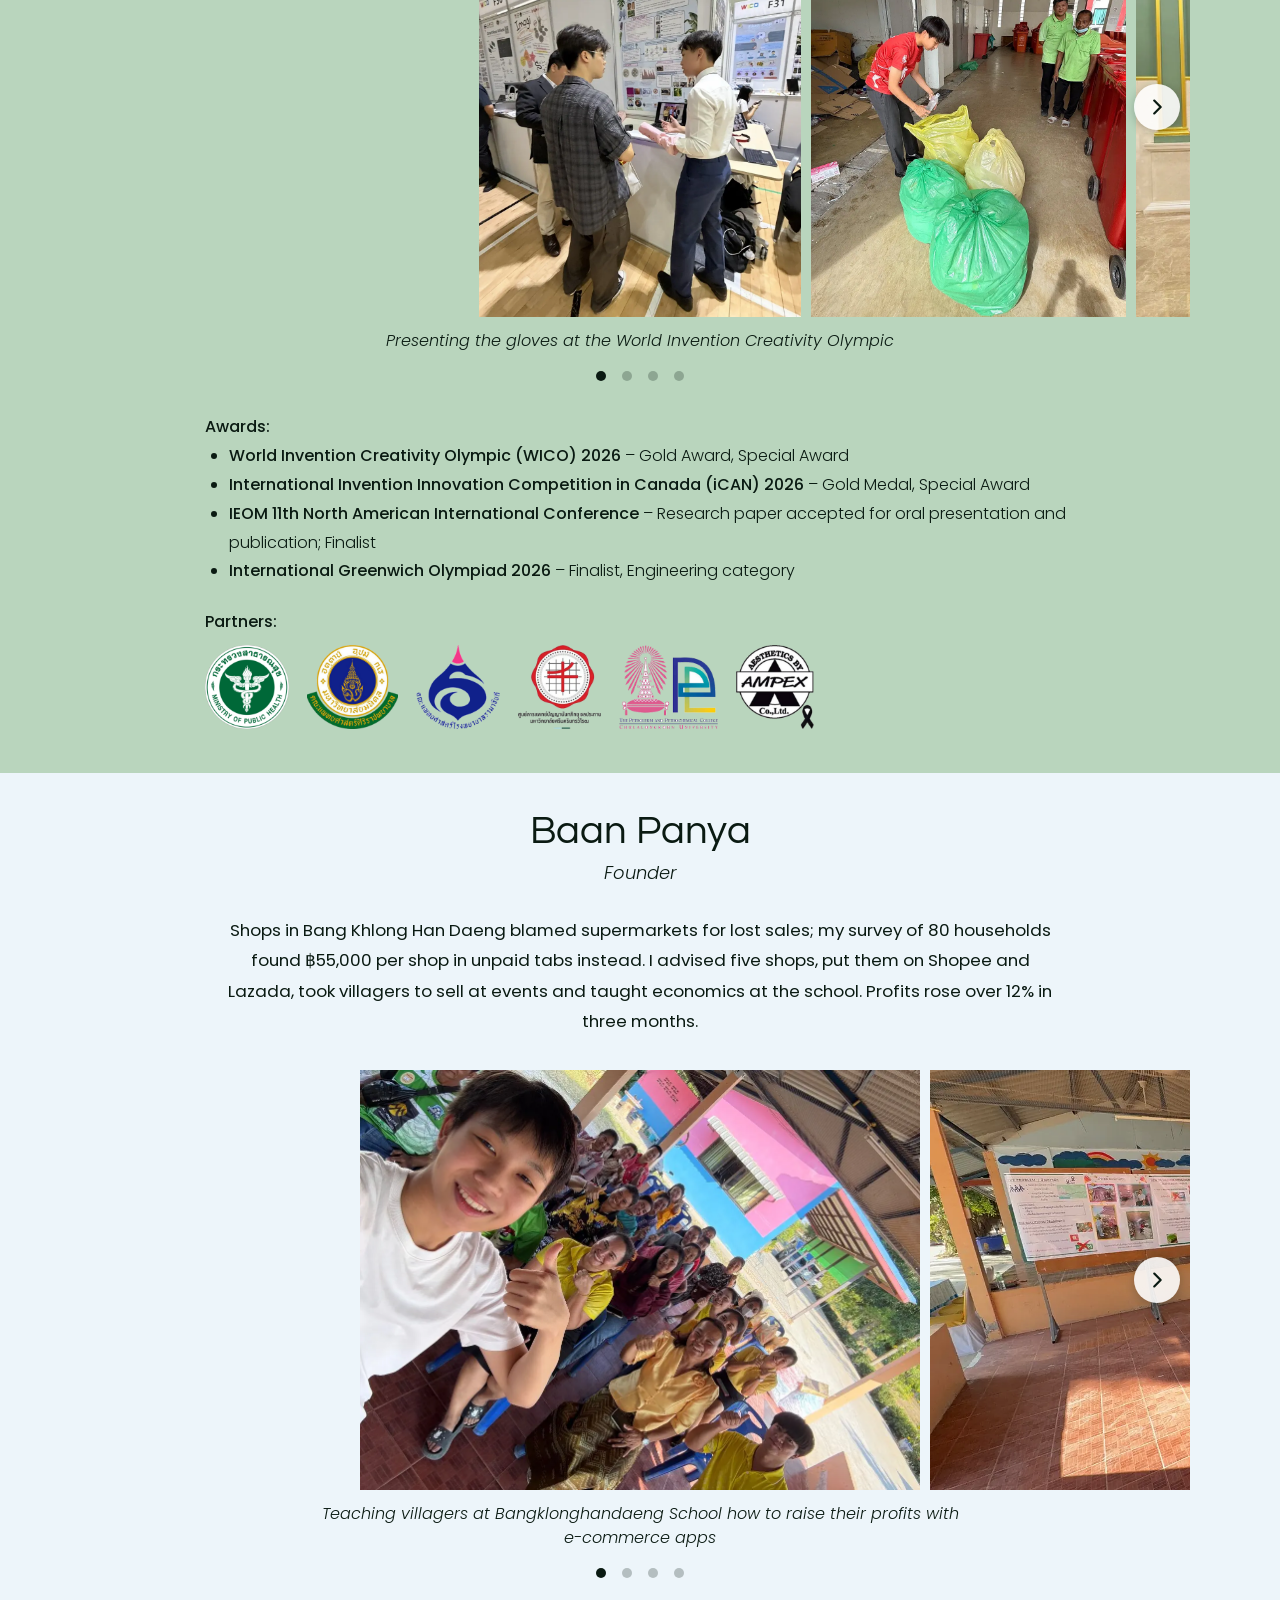
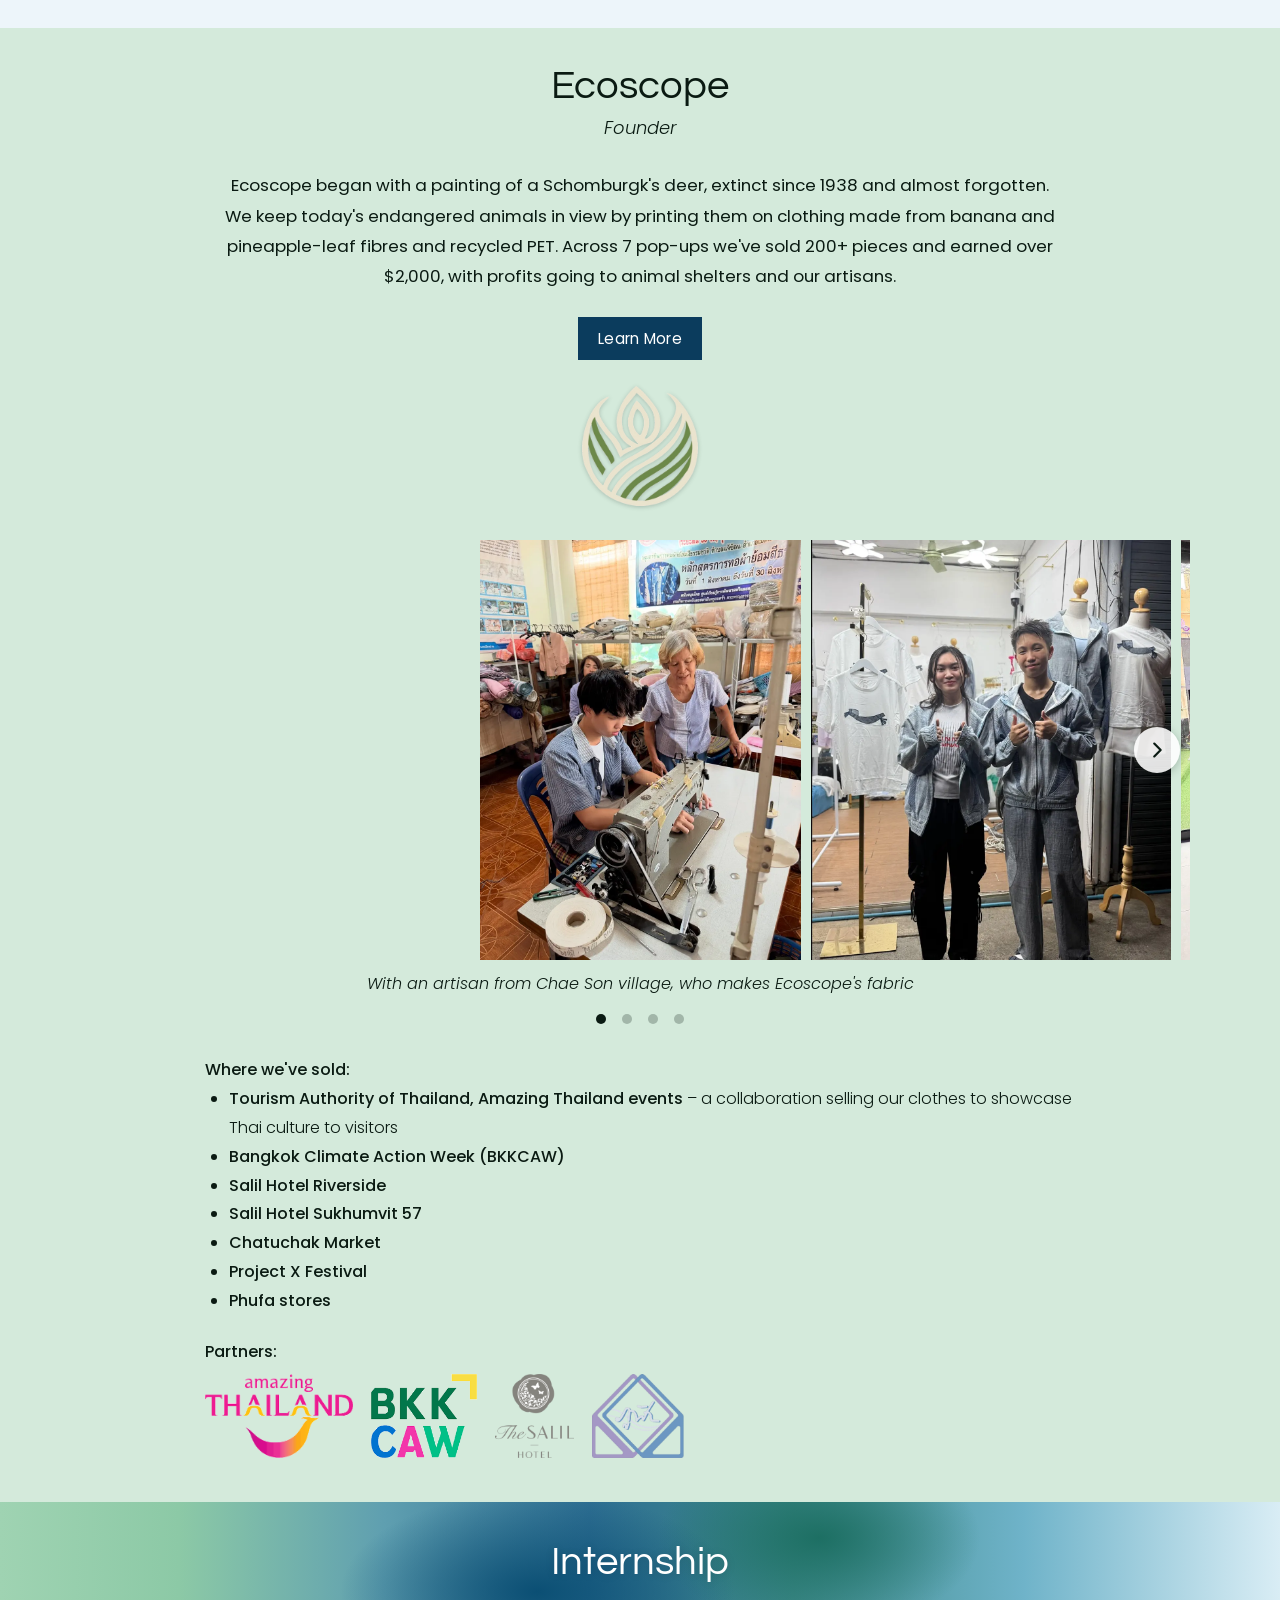
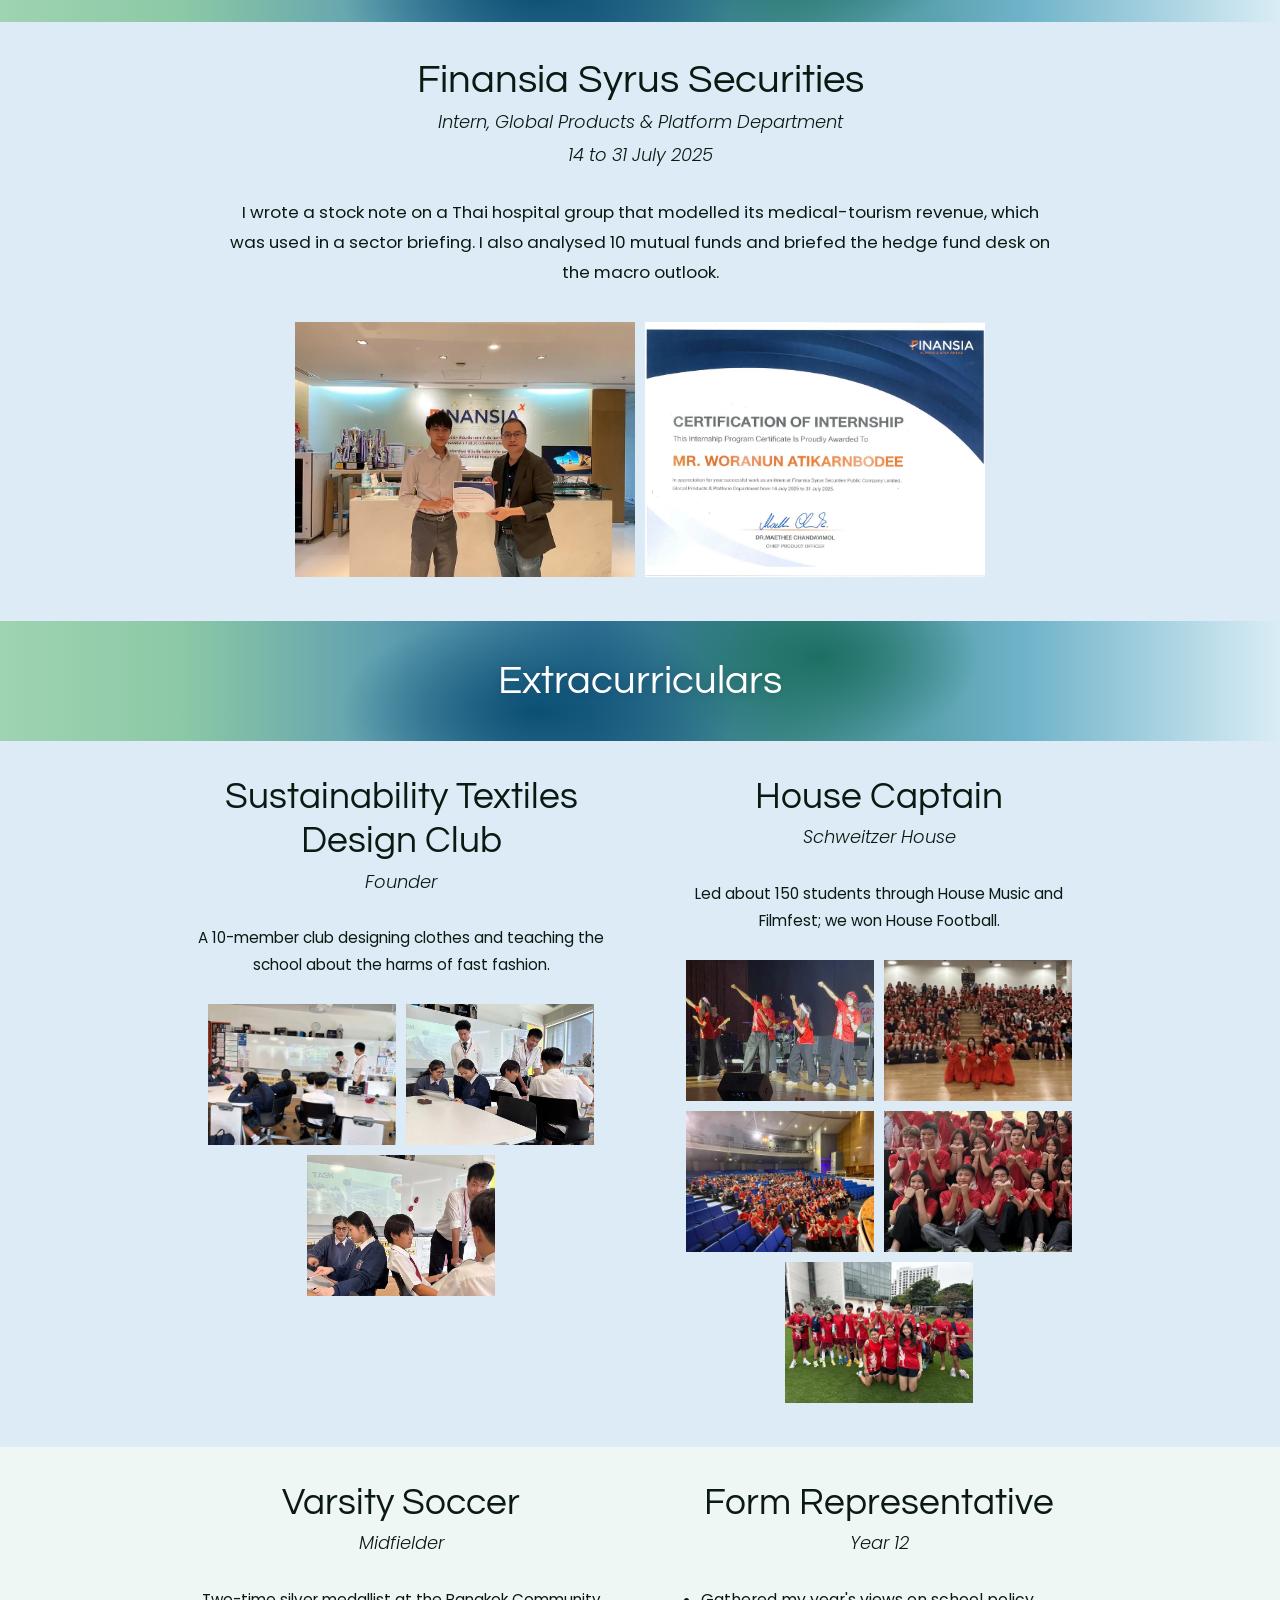
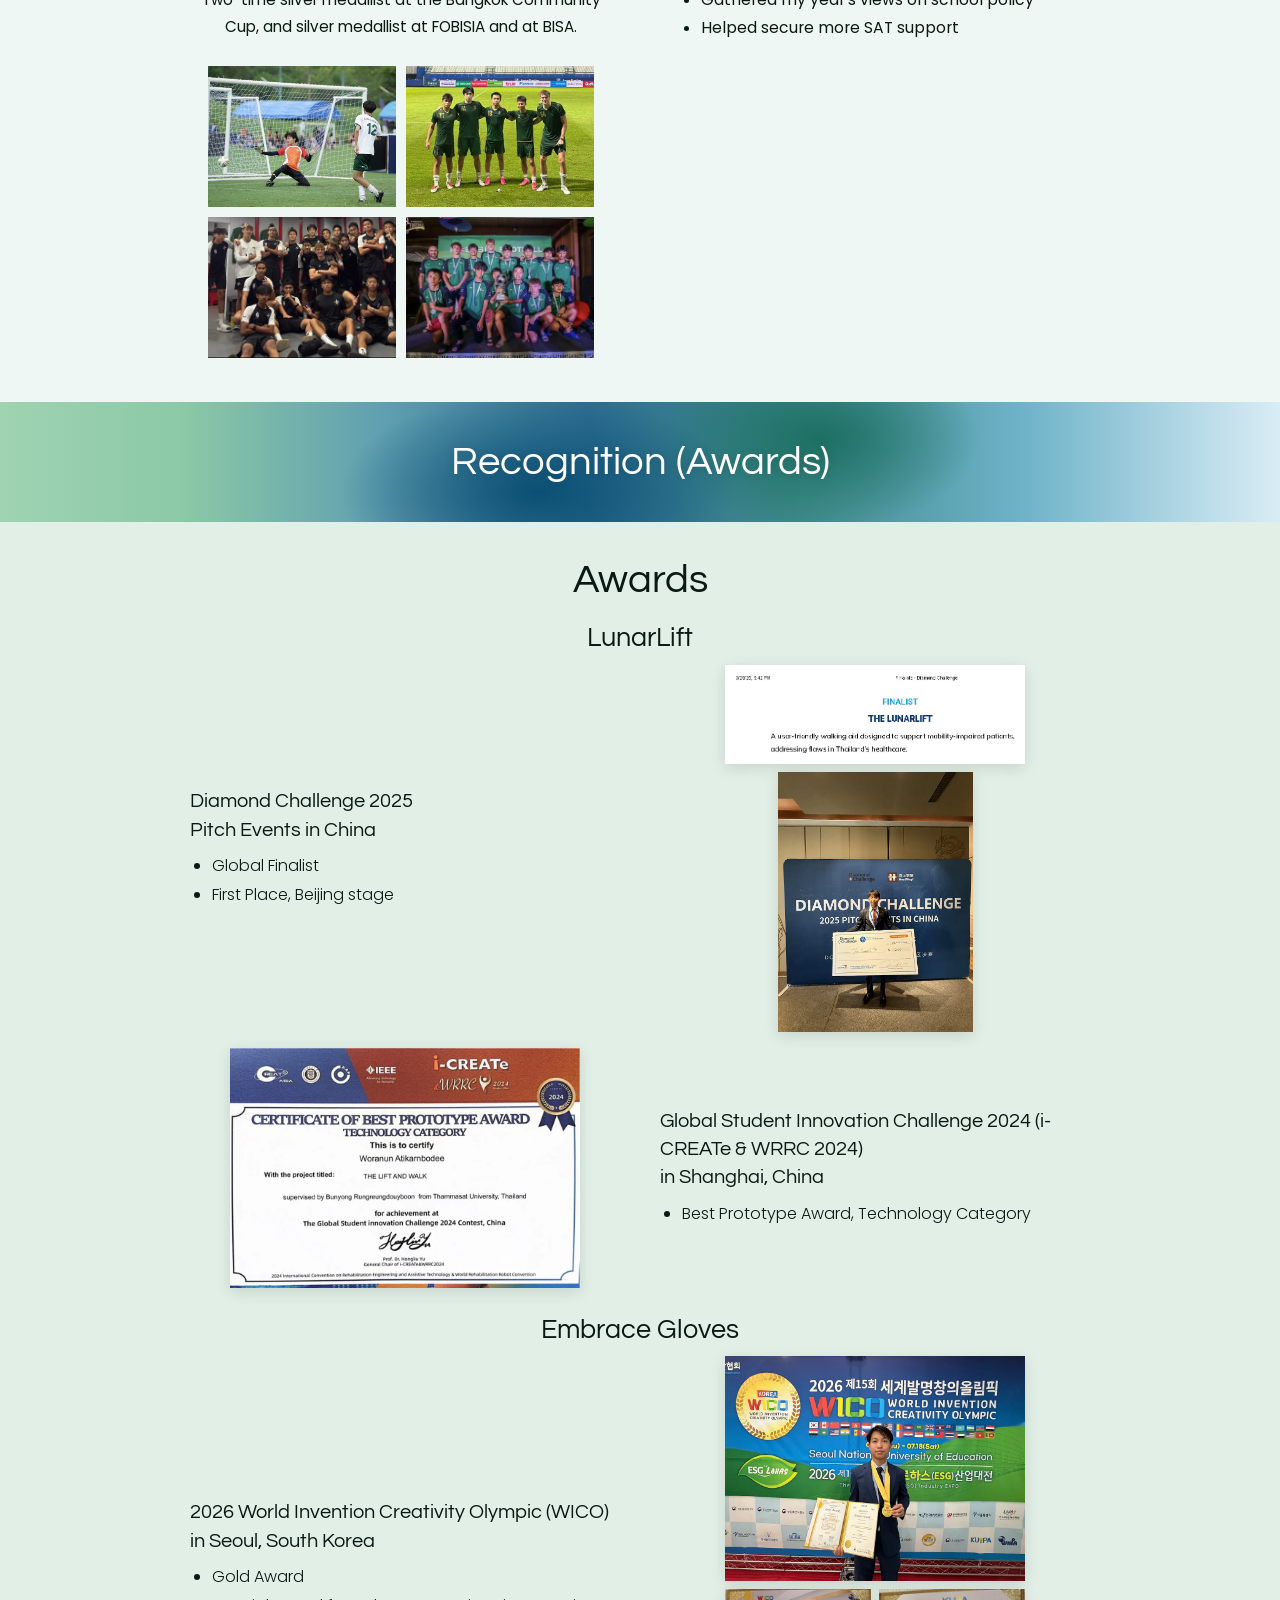
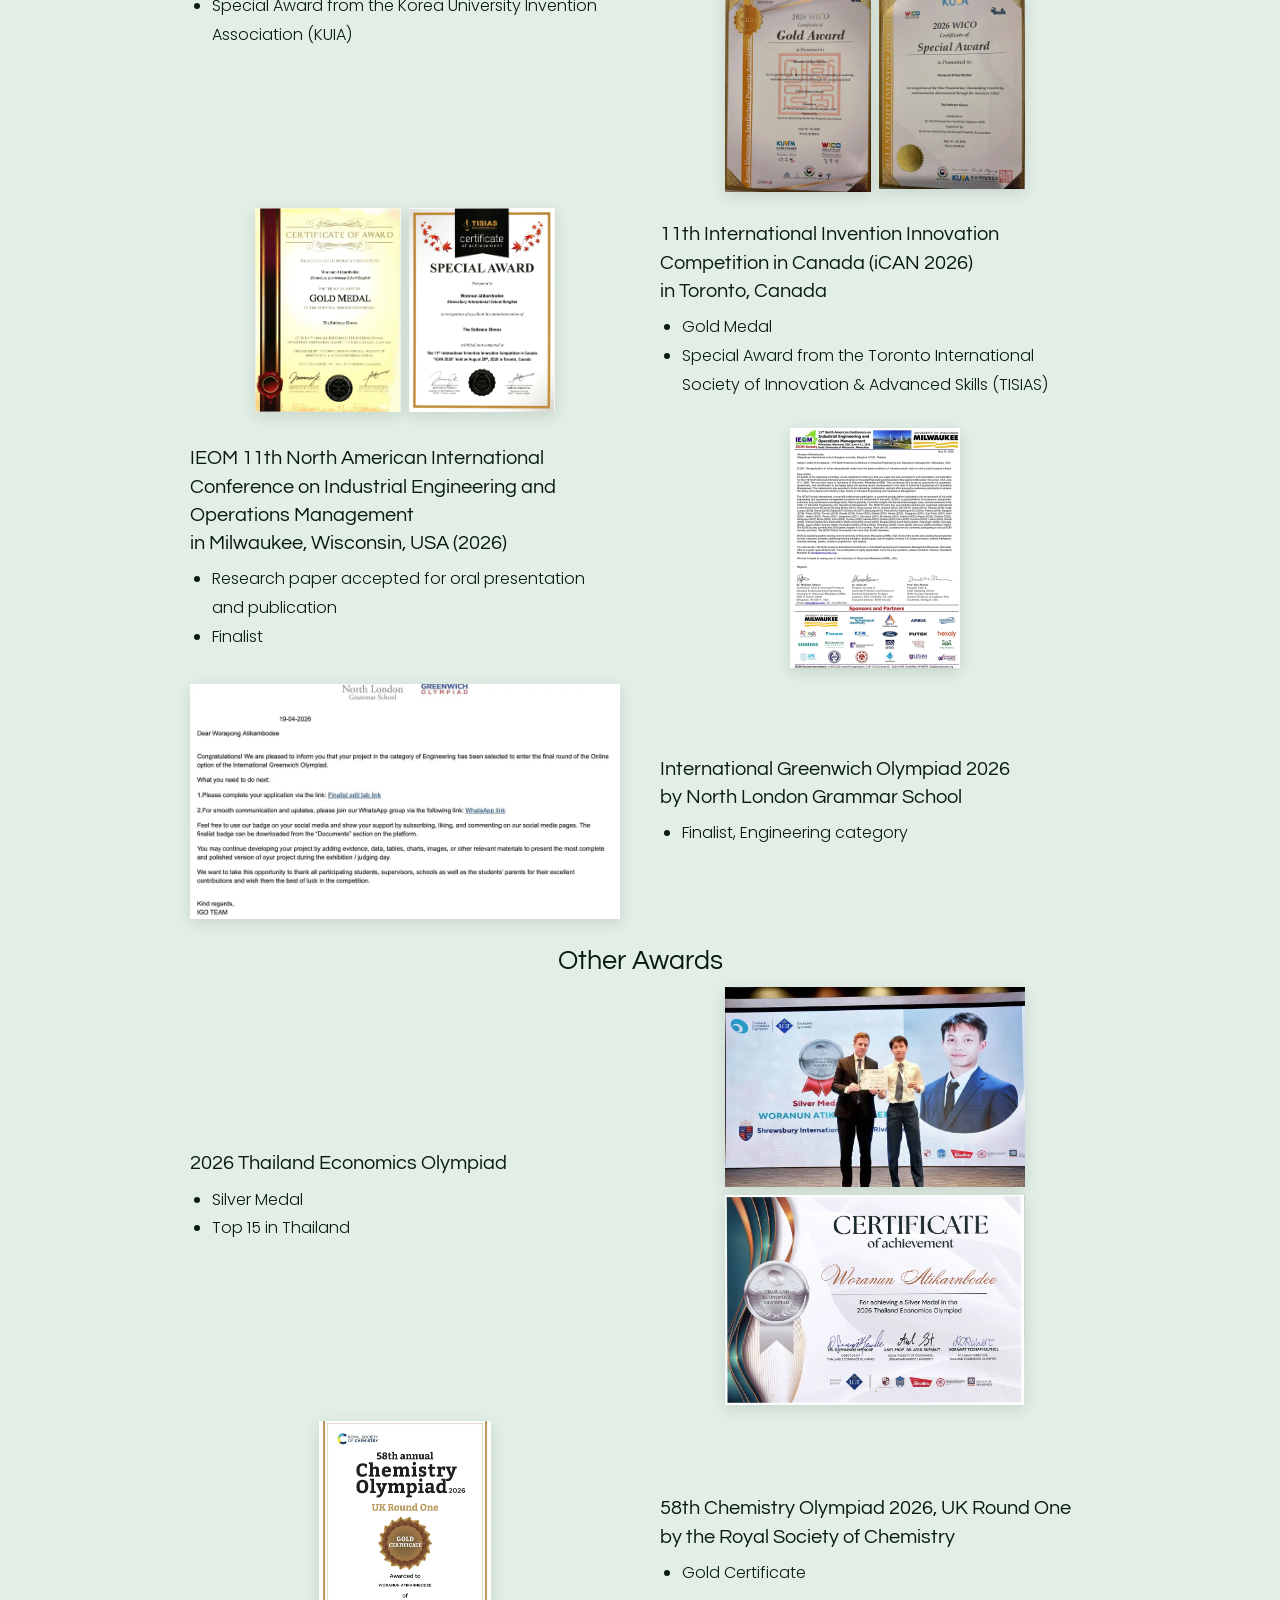
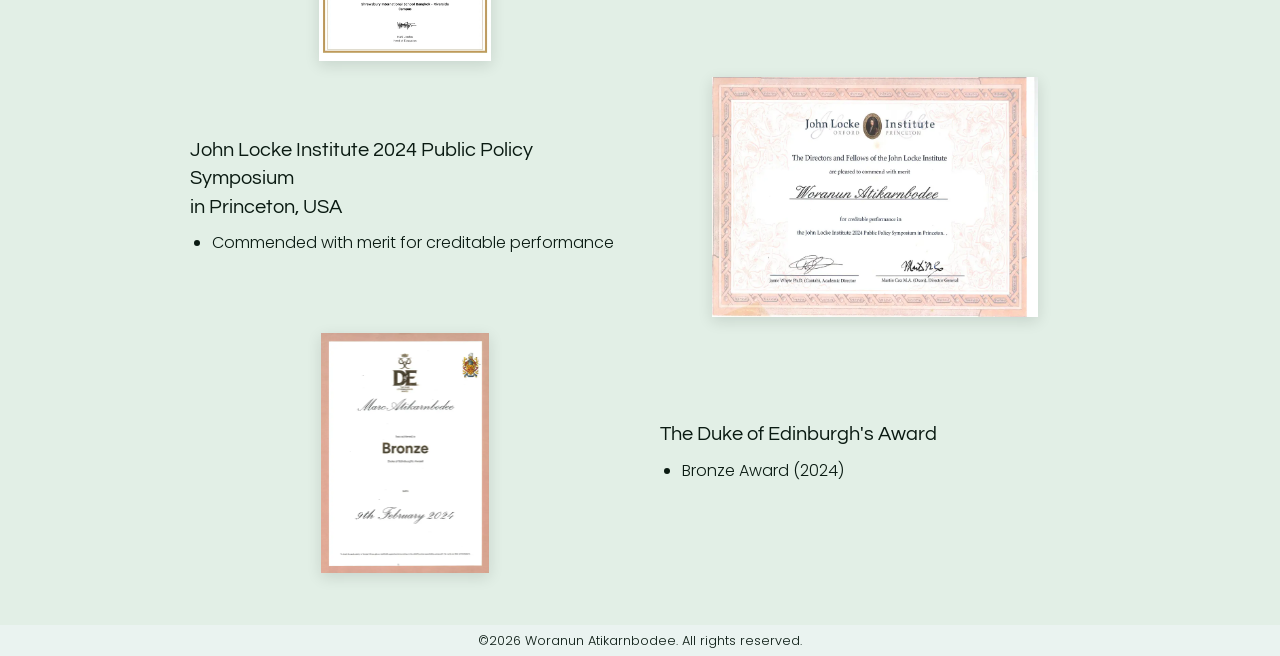
==== commit fd62ba64: "Strengthen the hospitality side of the intro "Hospitality intern" becomes "aspiring hotelier", and t" ====
--- a/index.html
+++ b/index.html
@@ -38,7 +38,7 @@
         <div class="intro-text">
           <h1>Woranun (<span>Marc</span>)<br>Atikarnbodee</h1>
           <!-- INTRO TEXT (the Cornell page swaps this block for cornell/intro.html) -->
-          <p class="tagline">Hi! I'm Marc, a Bangkok-based budding economist, affordable-healthcare inventor, sustainable clothing entrepreneur and hospitality intern. I love finding smarter ways to make people healthier, happier and better off. Welcome!</p>
+          <p class="tagline">Hi! I'm Marc, a Bangkok-based budding economist, affordable-healthcare inventor, sustainable clothing entrepreneur and aspiring hotelier. I love finding smarter ways to make people healthier, better off and well looked after. Welcome!</p>
           <!-- /INTRO TEXT -->
         </div>
         <img class="portrait" src="images/marc-portrait.jpg" alt="Marc in a lab coat holding a sample of treated glove fabric">
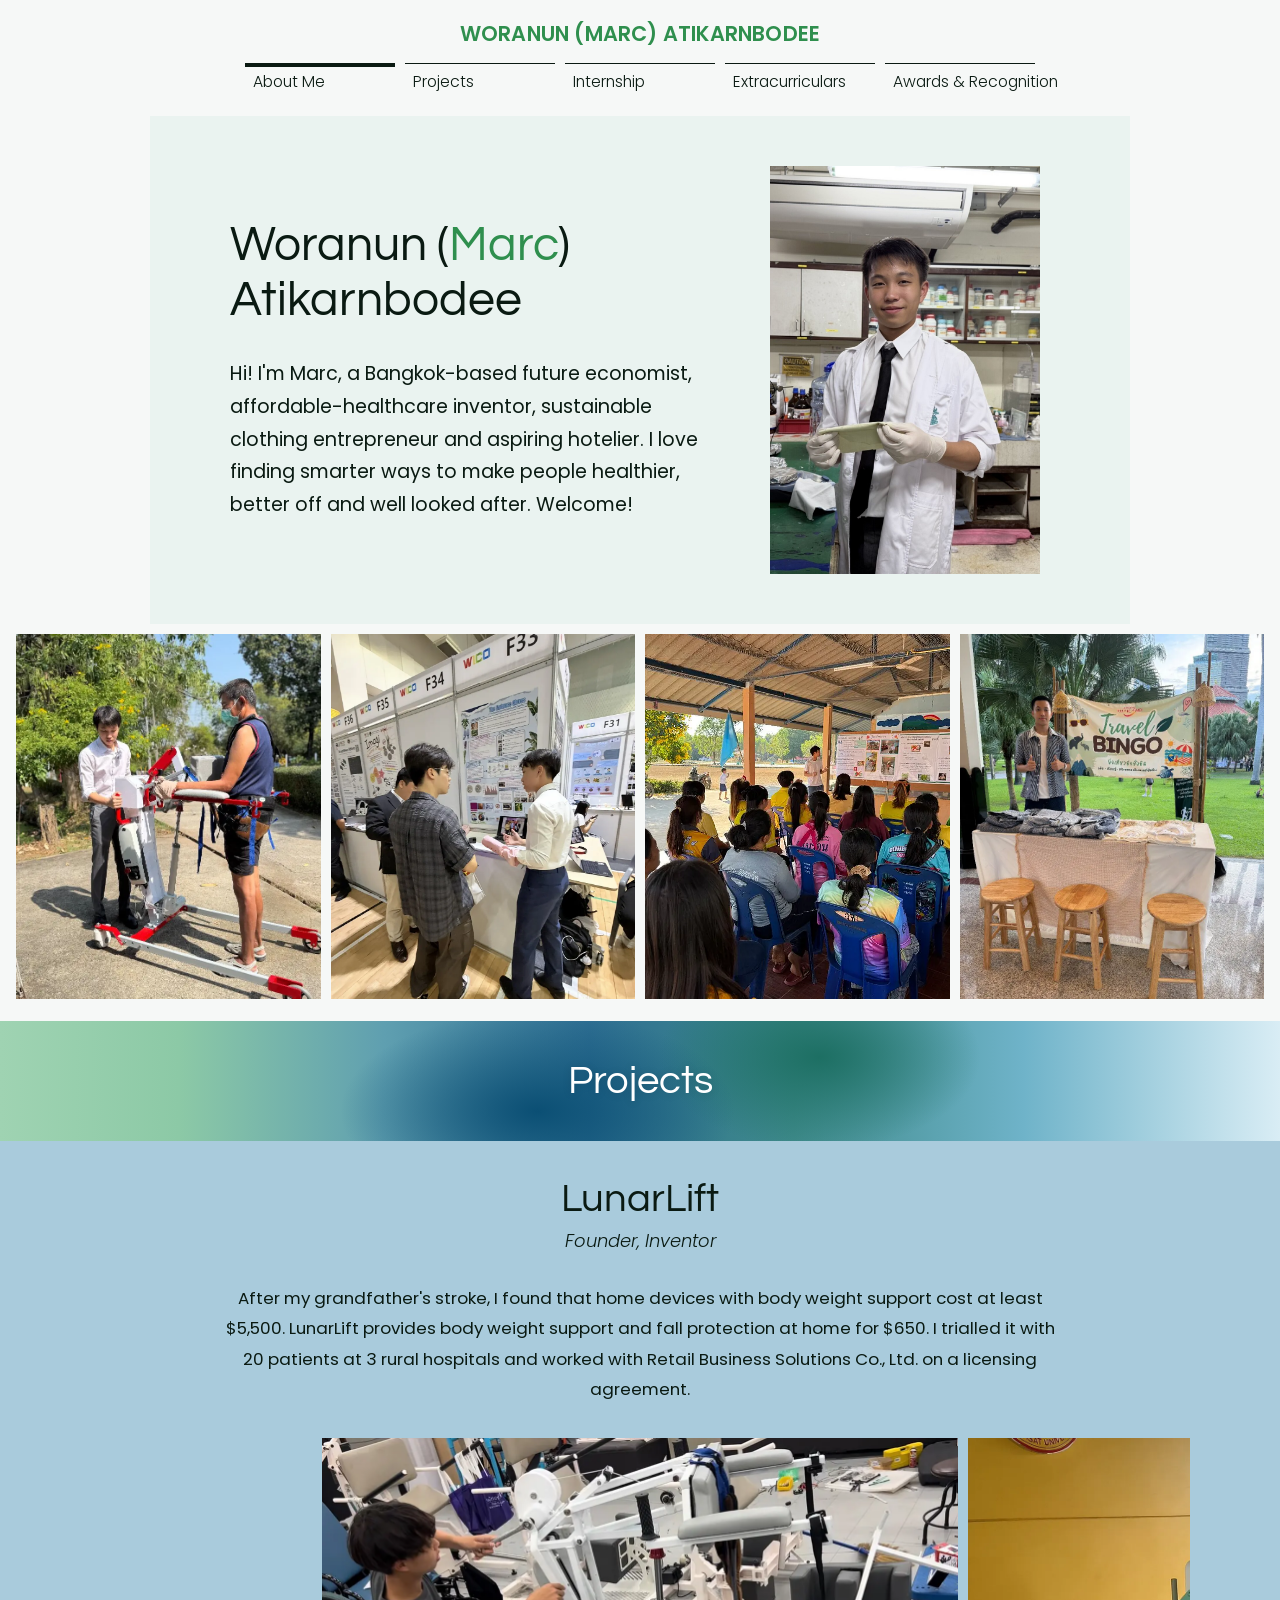
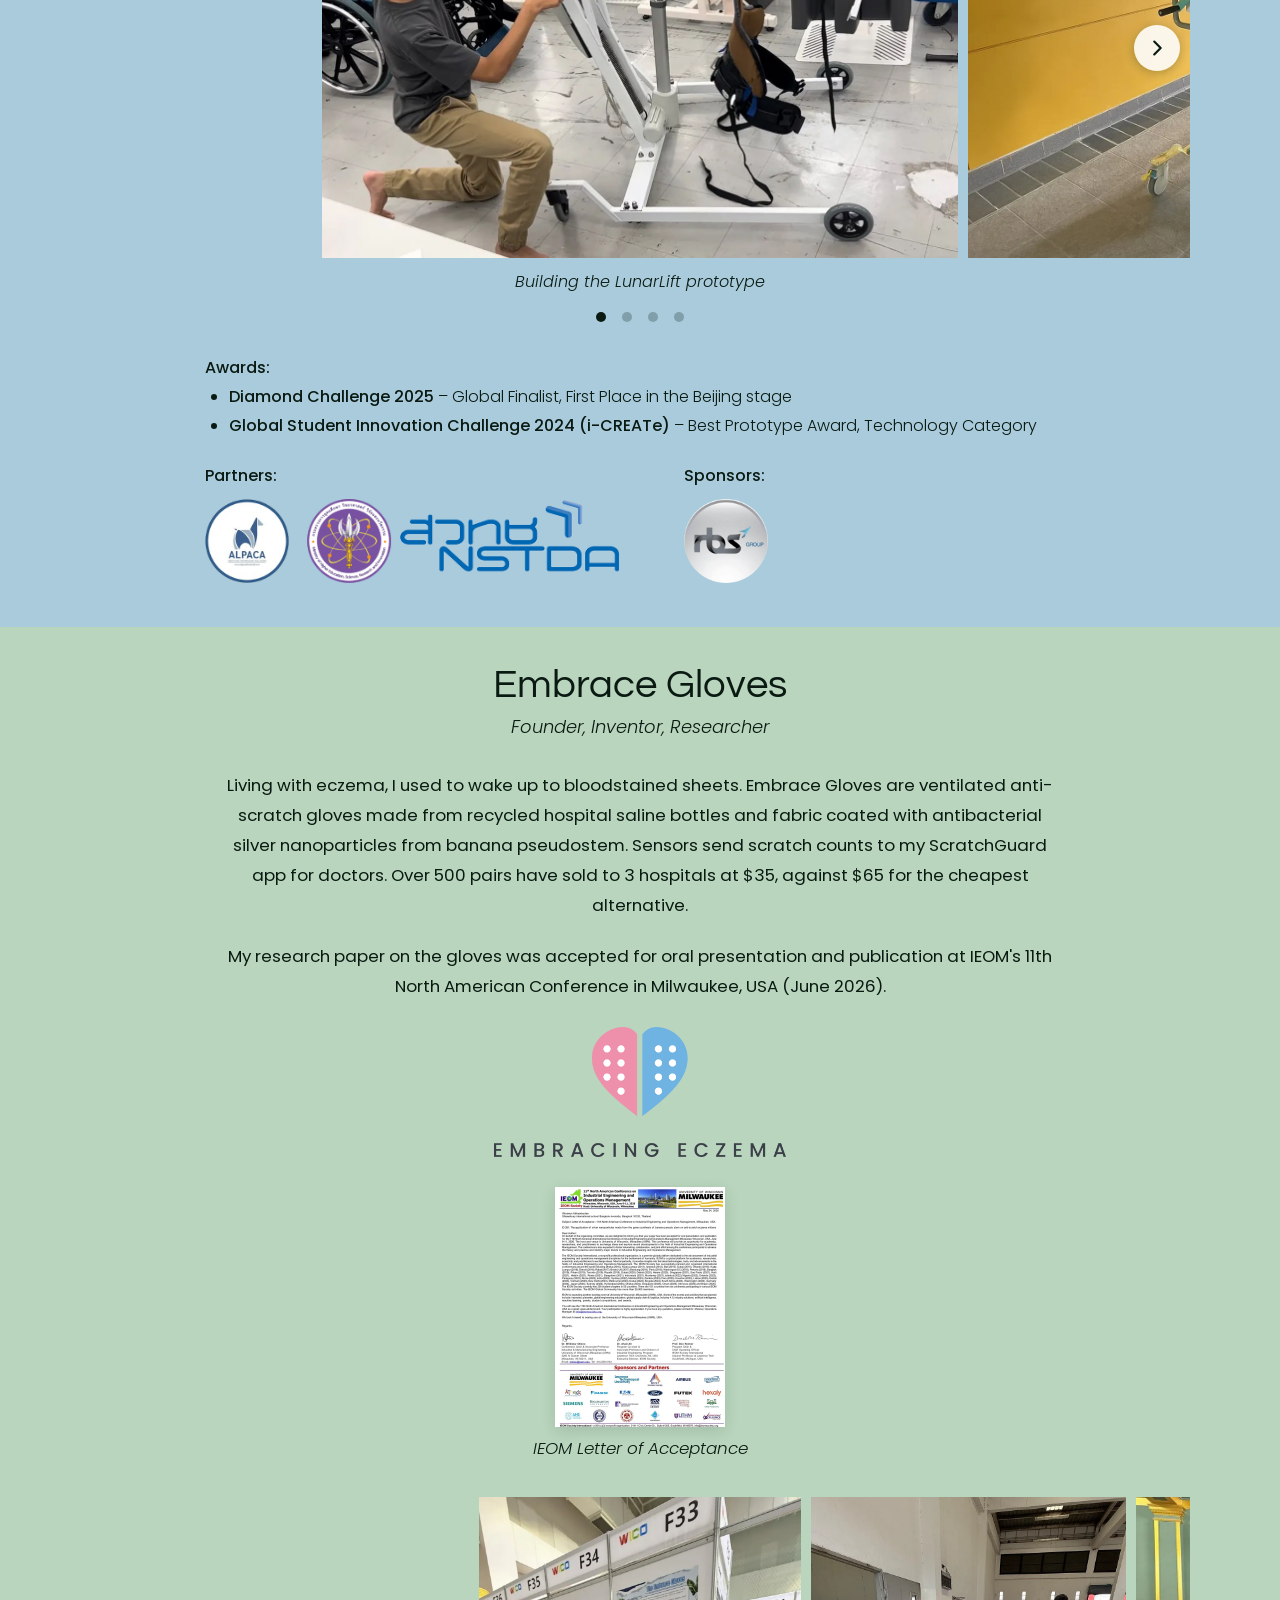
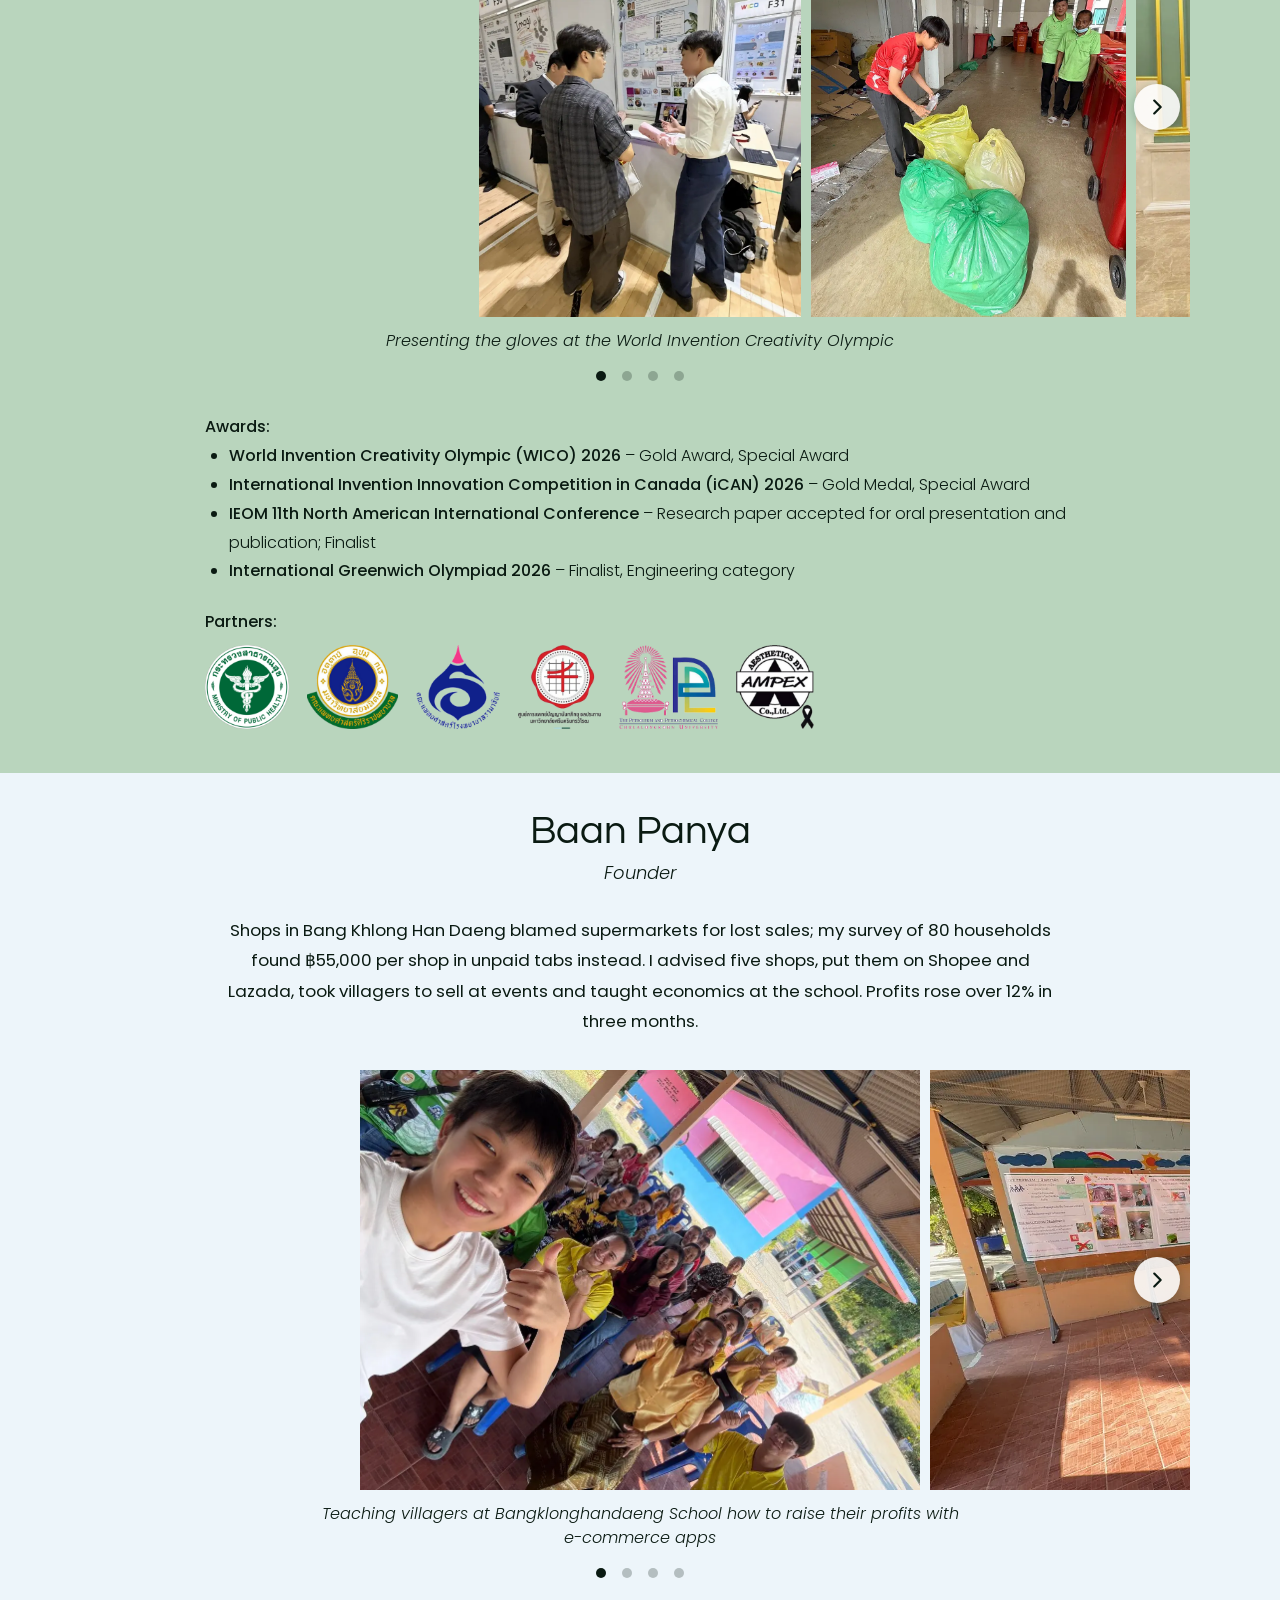
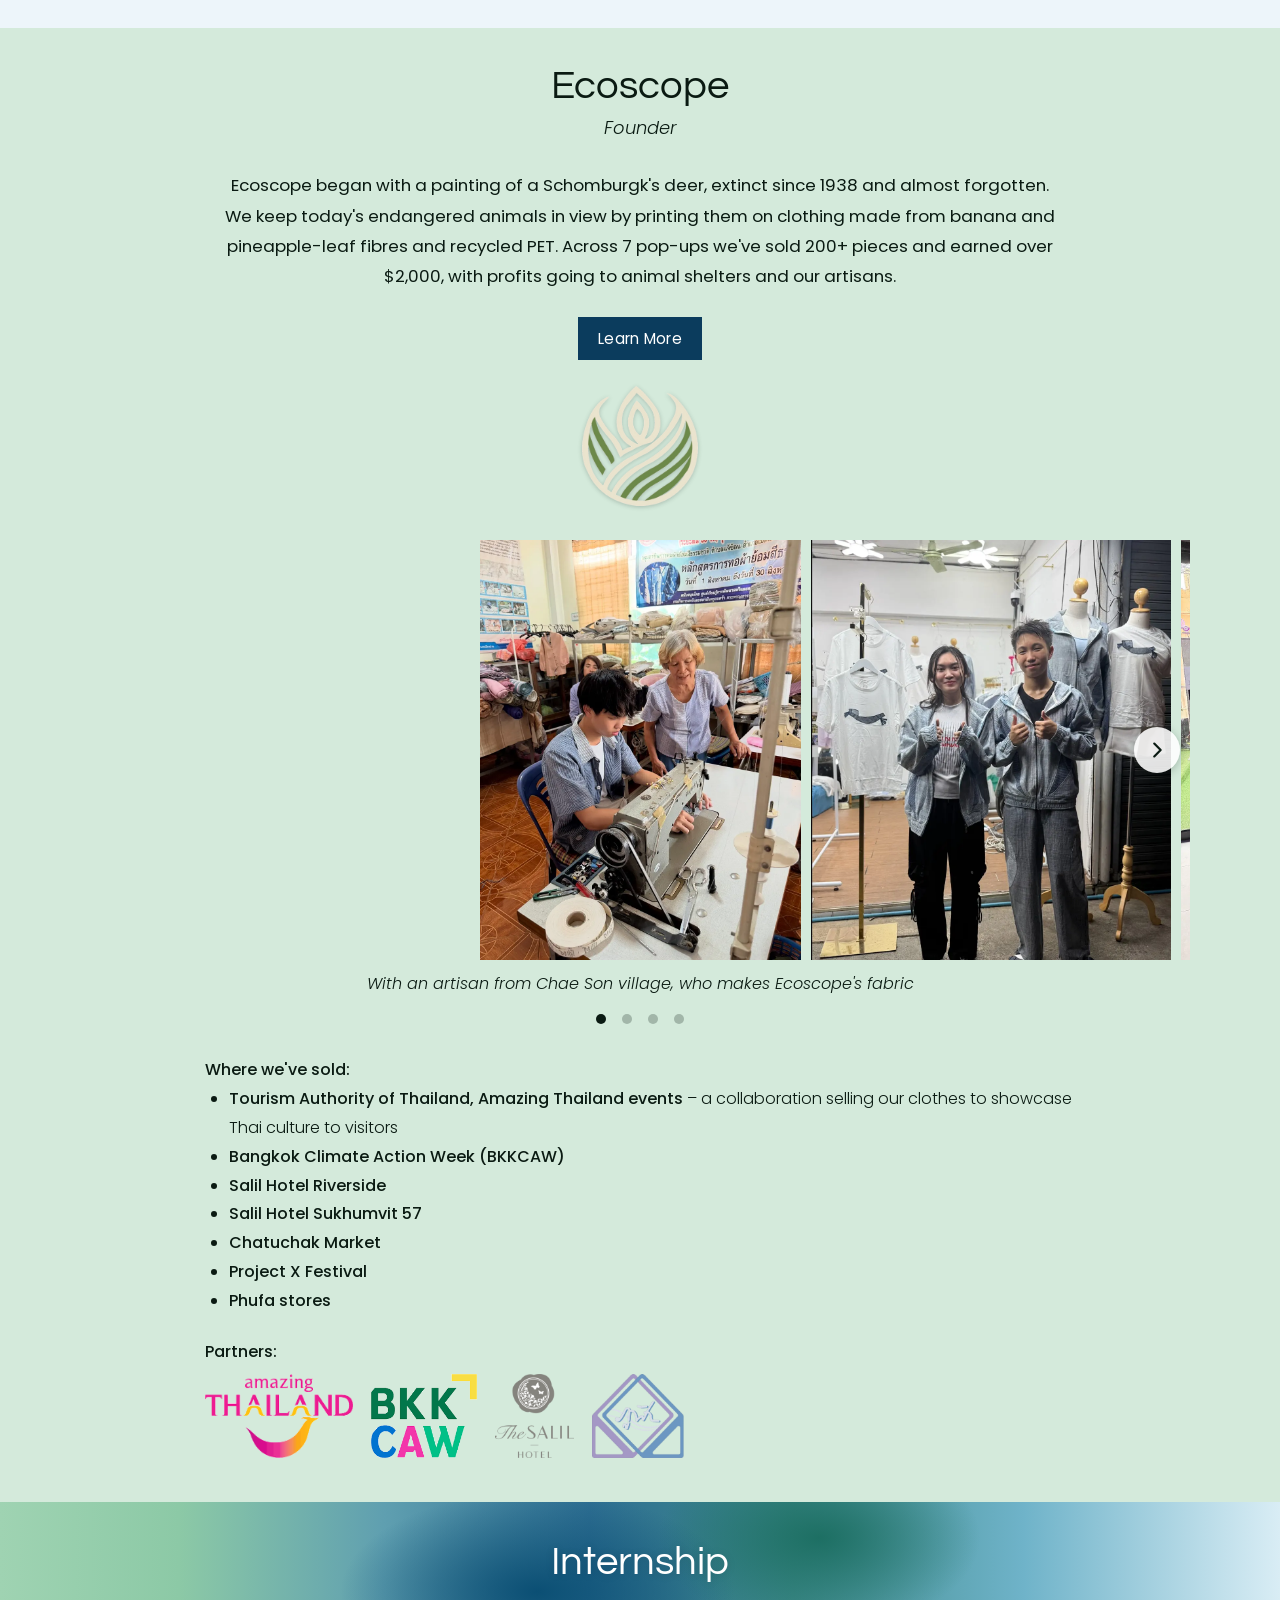
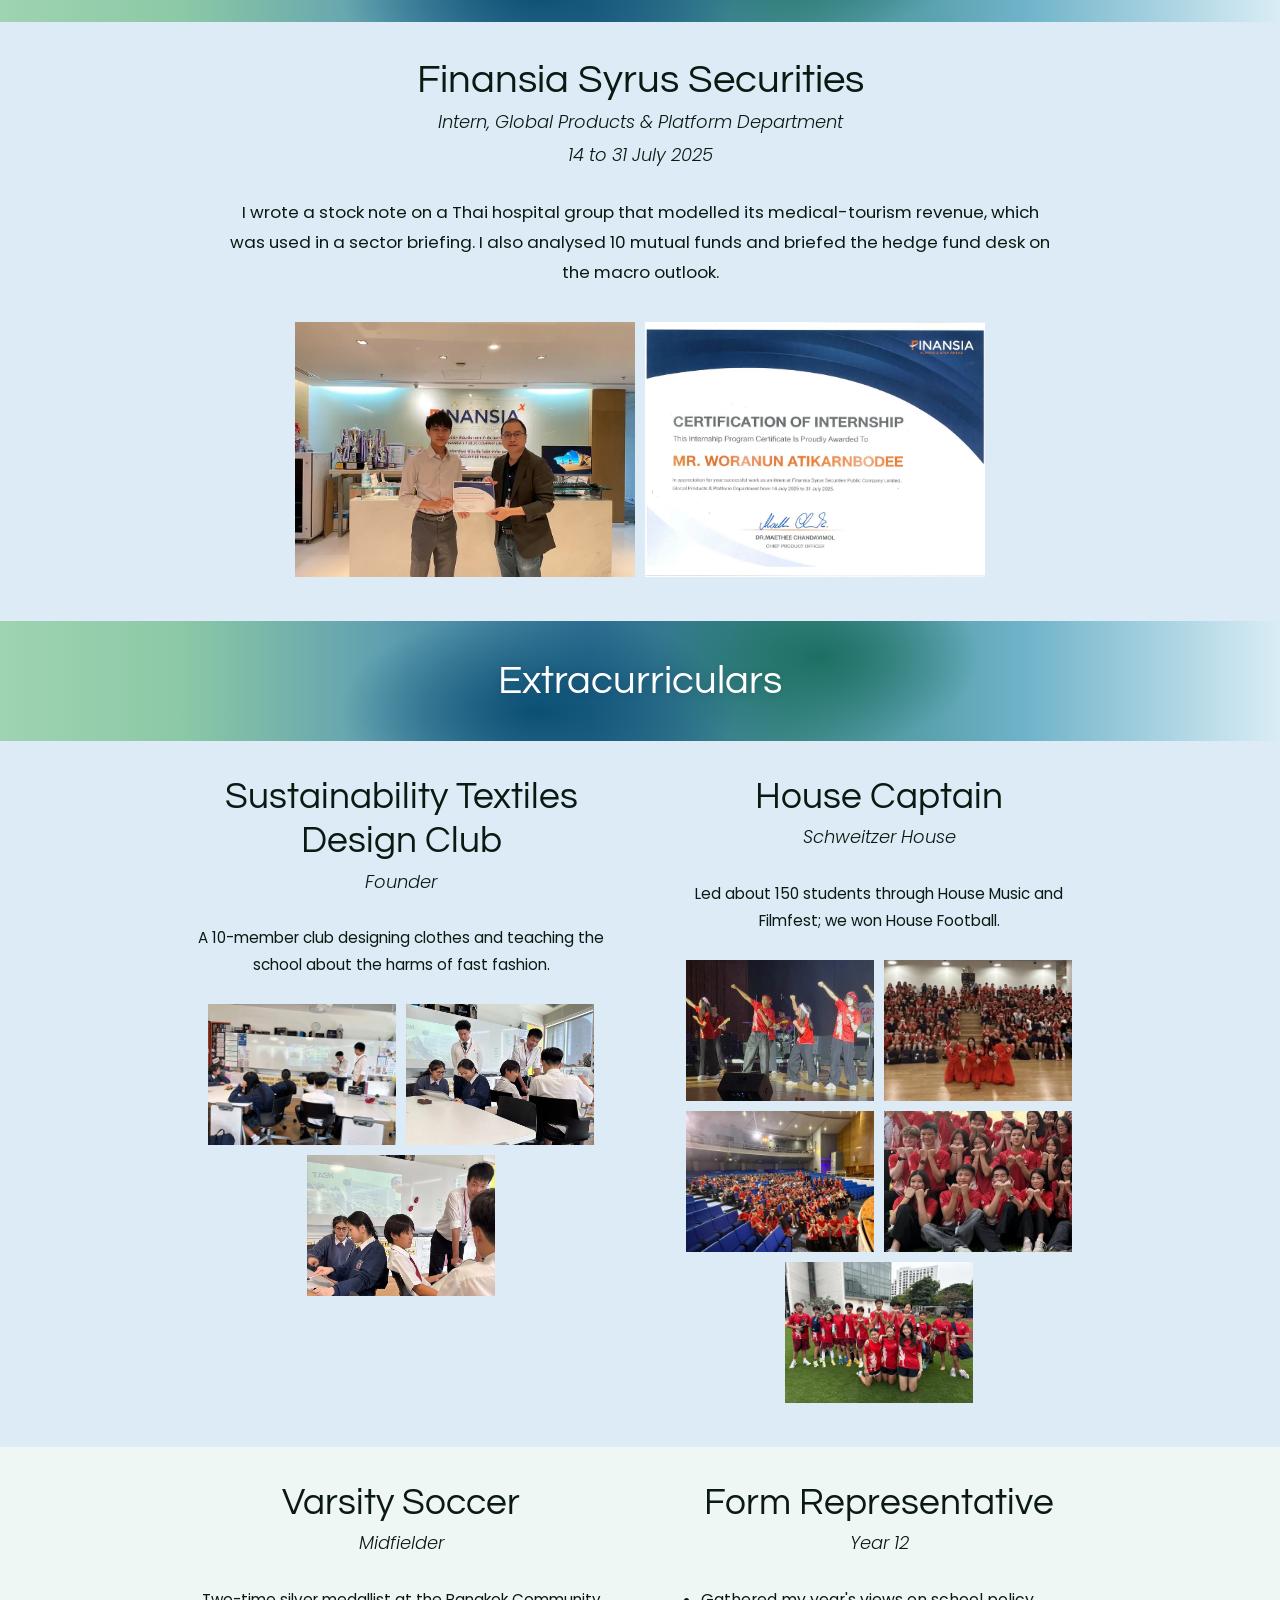
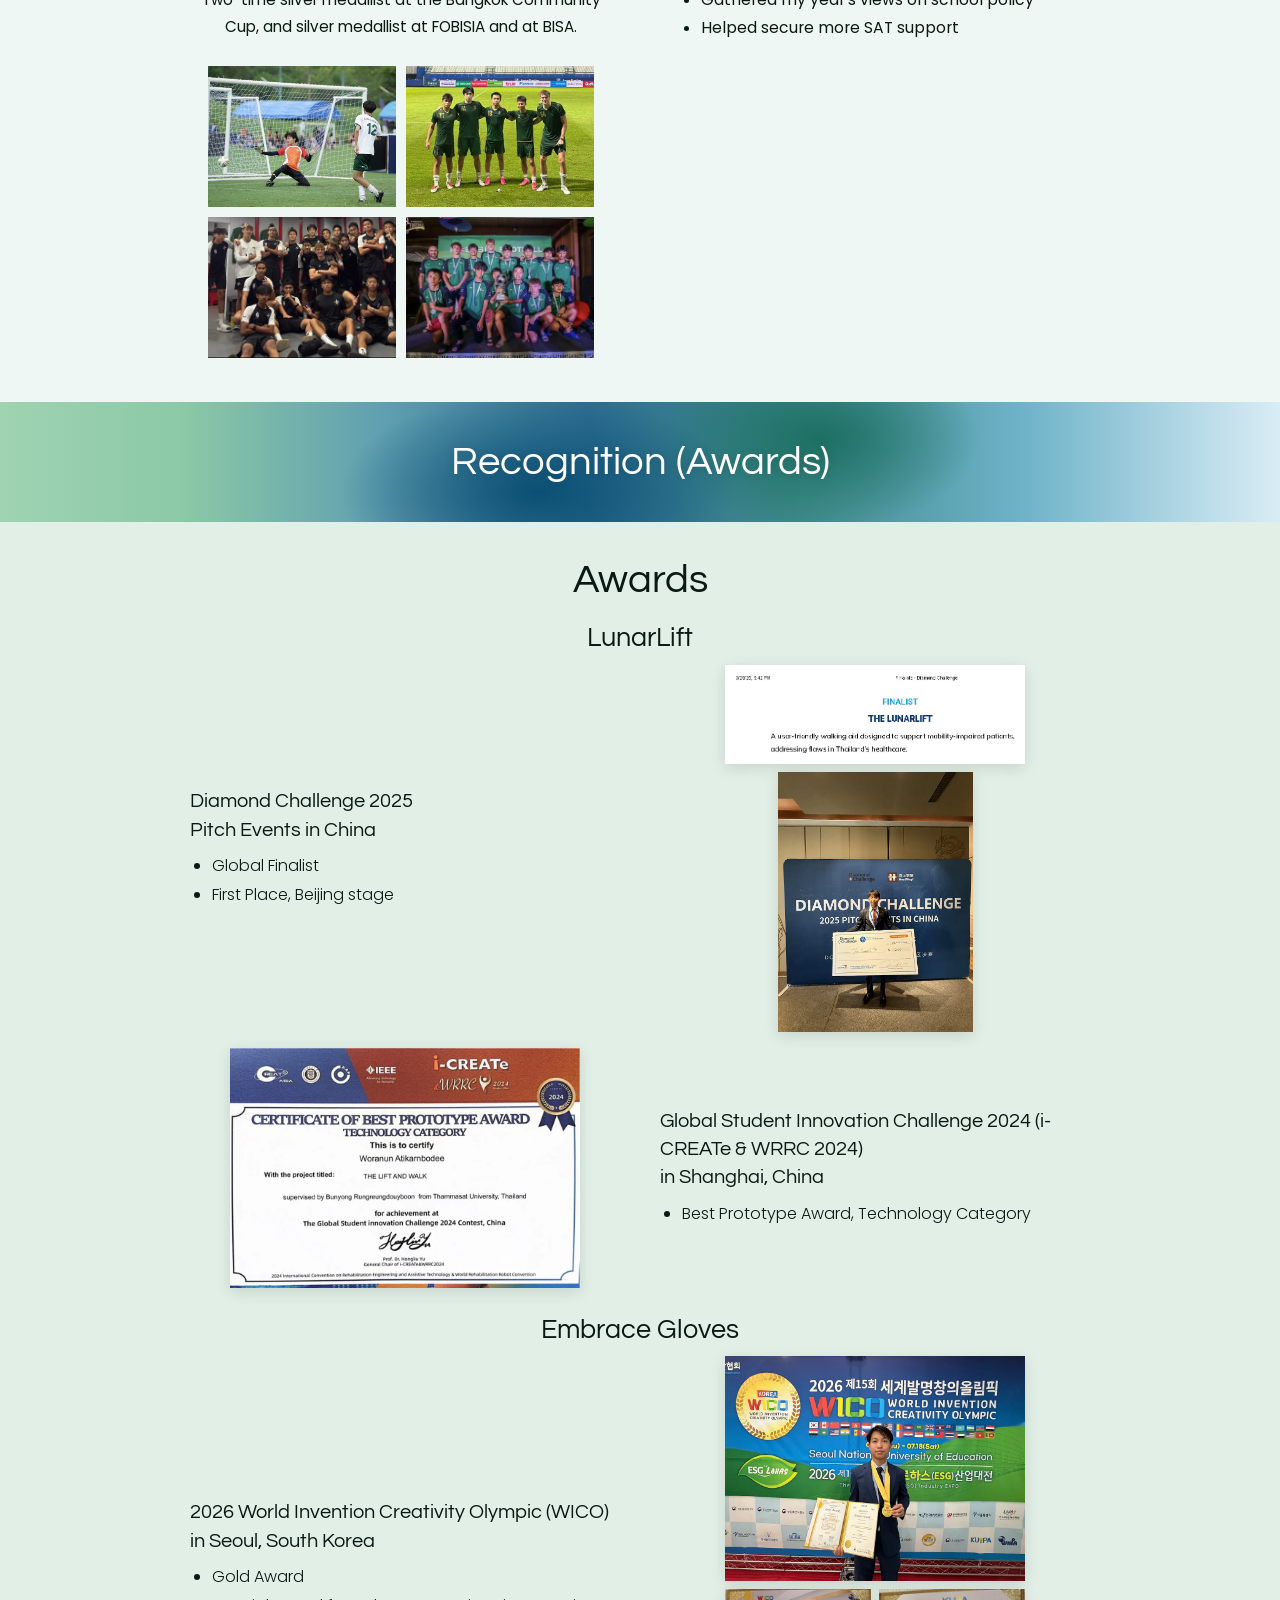
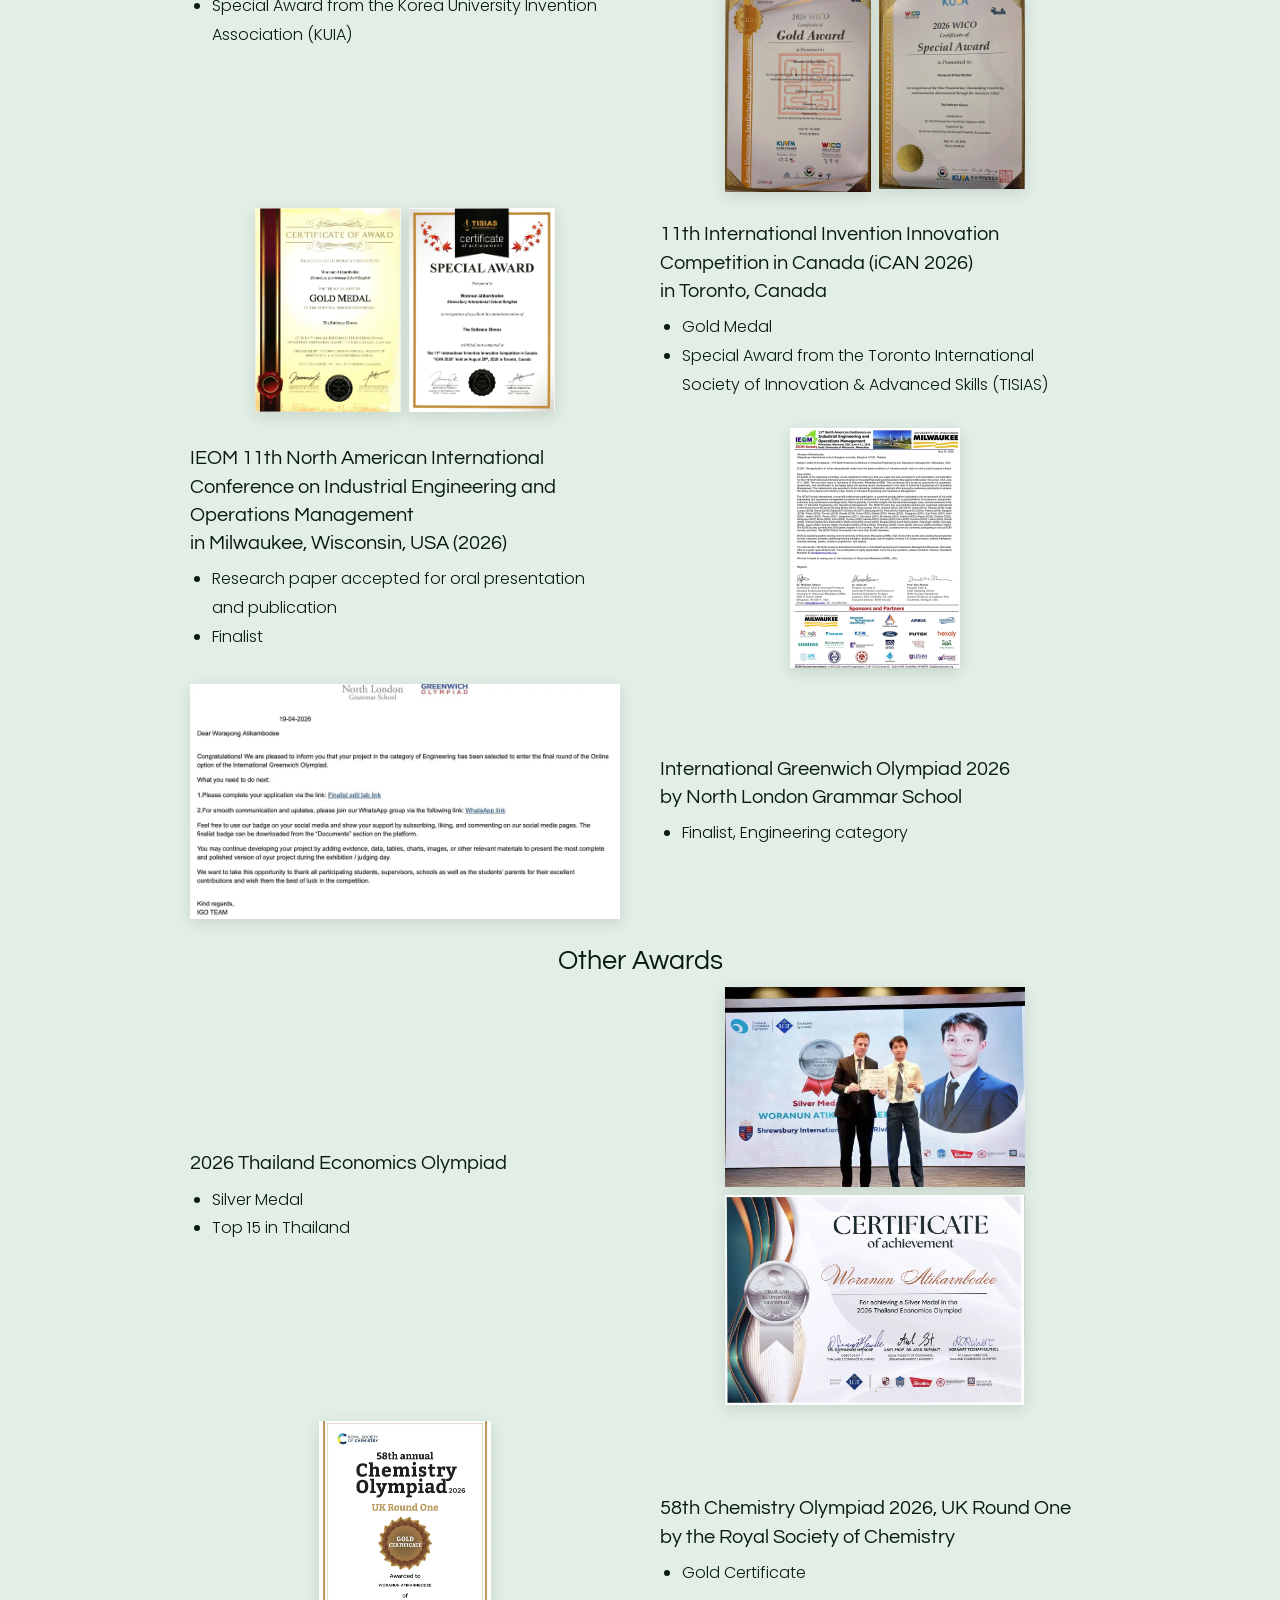
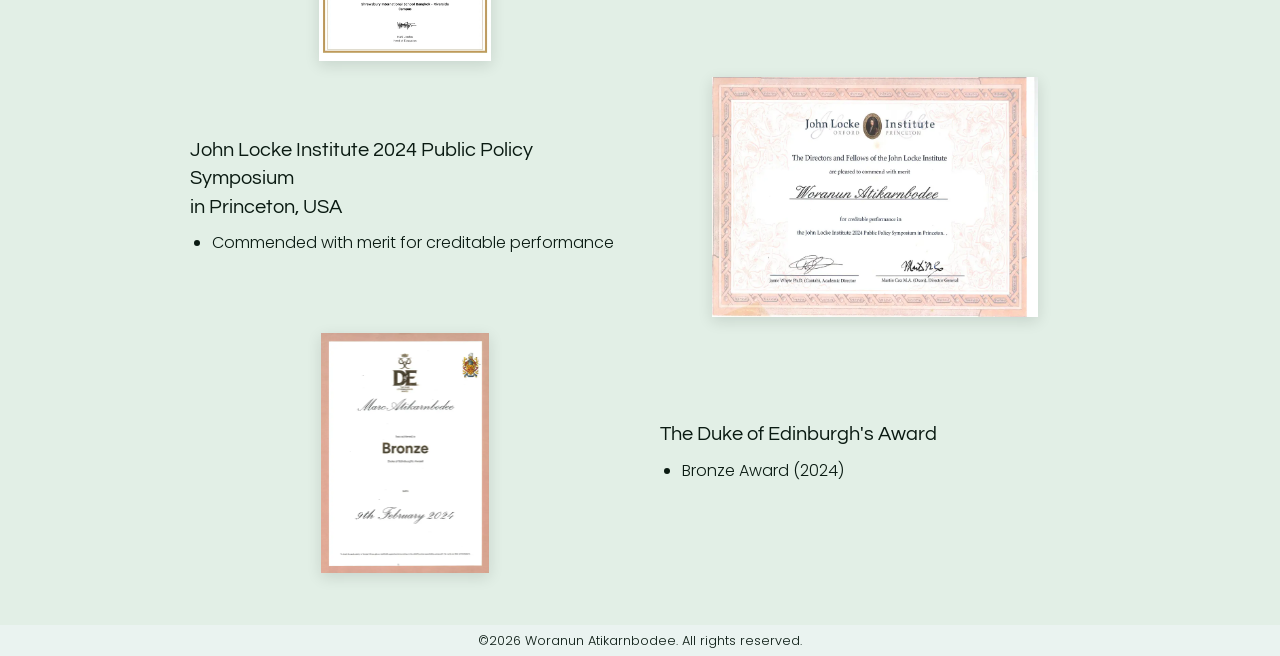
==== commit c573bdf3: "Intro: future economist instead of budding Co-Authored-By: Claude Fable 5.1 <noreply@anthropic.com> " ====
--- a/index.html
+++ b/index.html
@@ -38,7 +38,7 @@
         <div class="intro-text">
           <h1>Woranun (<span>Marc</span>)<br>Atikarnbodee</h1>
           <!-- INTRO TEXT (the Cornell page swaps this block for cornell/intro.html) -->
-          <p class="tagline">Hi! I'm Marc, a Bangkok-based budding economist, affordable-healthcare inventor, sustainable clothing entrepreneur and aspiring hotelier. I love finding smarter ways to make people healthier, better off and well looked after. Welcome!</p>
+          <p class="tagline">Hi! I'm Marc, a Bangkok-based future economist, affordable-healthcare inventor, sustainable clothing entrepreneur and aspiring hotelier. I love finding smarter ways to make people healthier, better off and well looked after. Welcome!</p>
           <!-- /INTRO TEXT -->
         </div>
         <img class="portrait" src="images/marc-portrait.jpg" alt="Marc in a lab coat holding a sample of treated glove fabric">
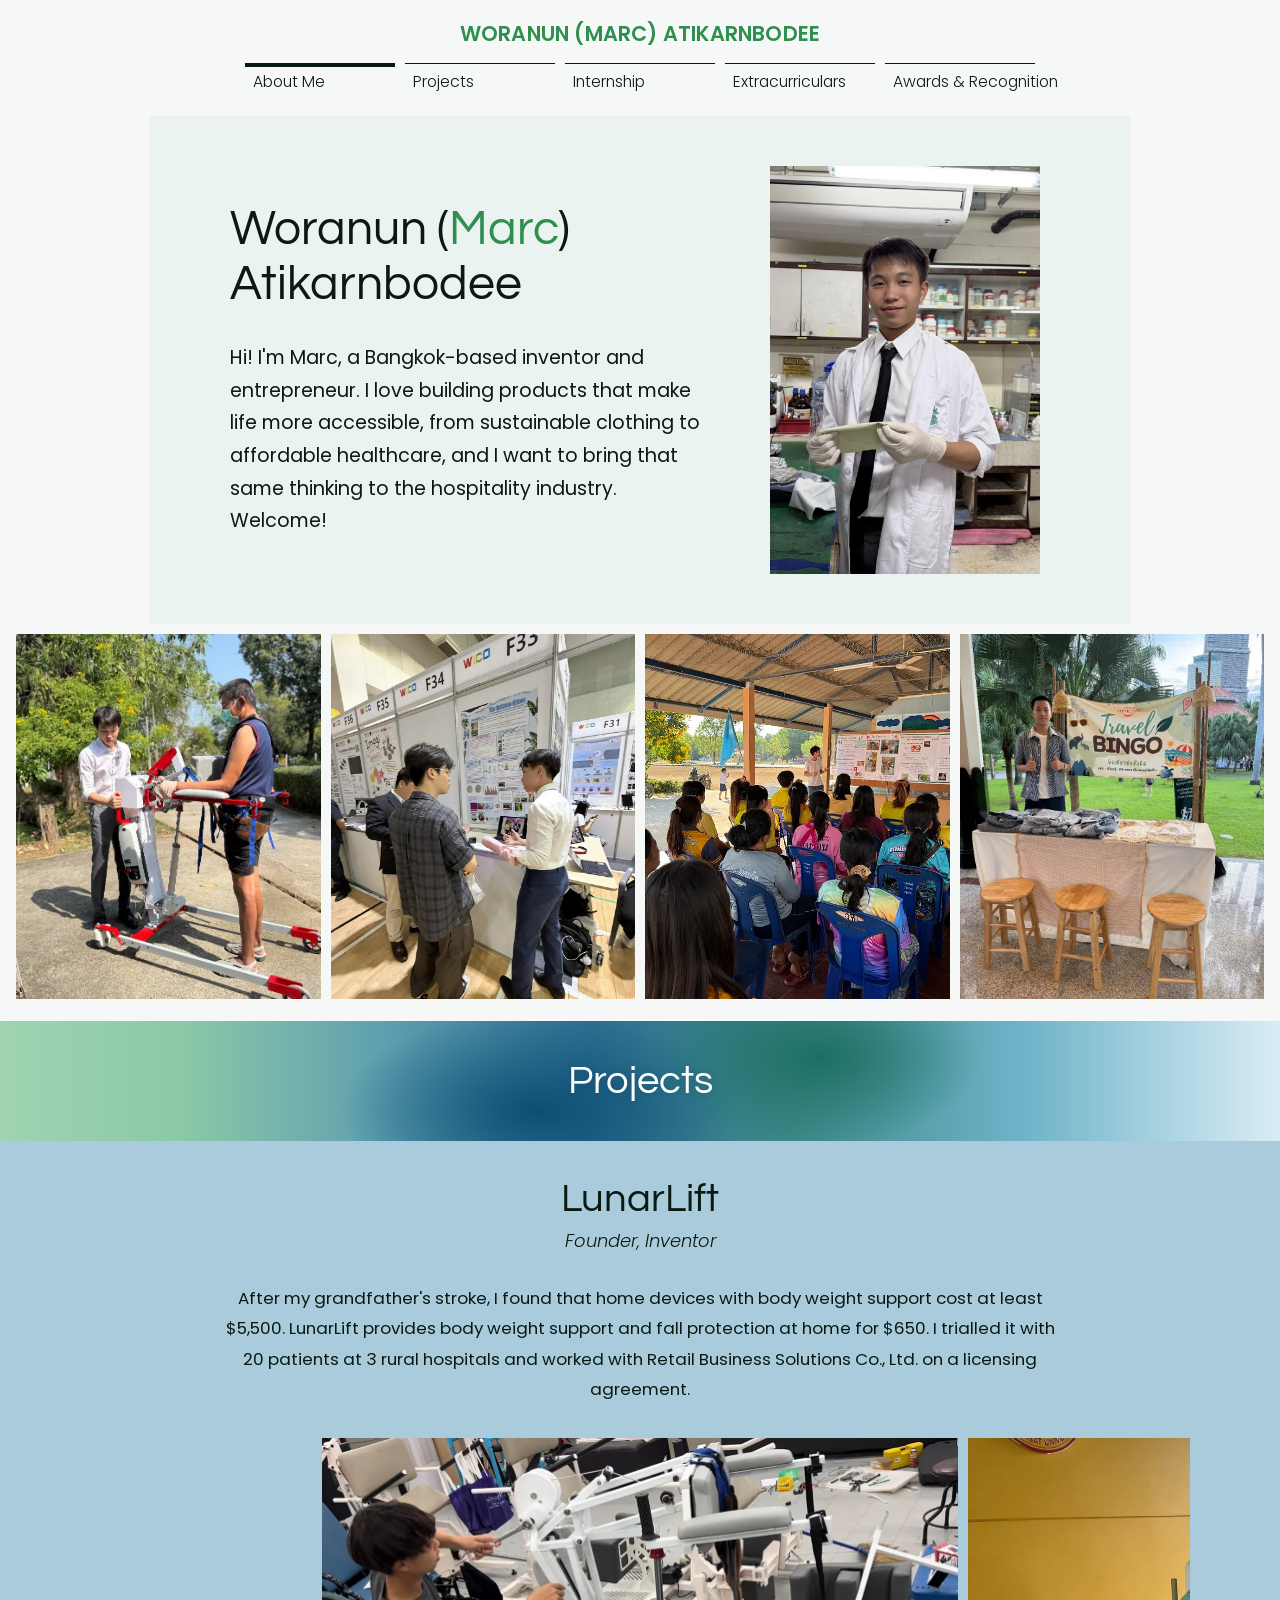
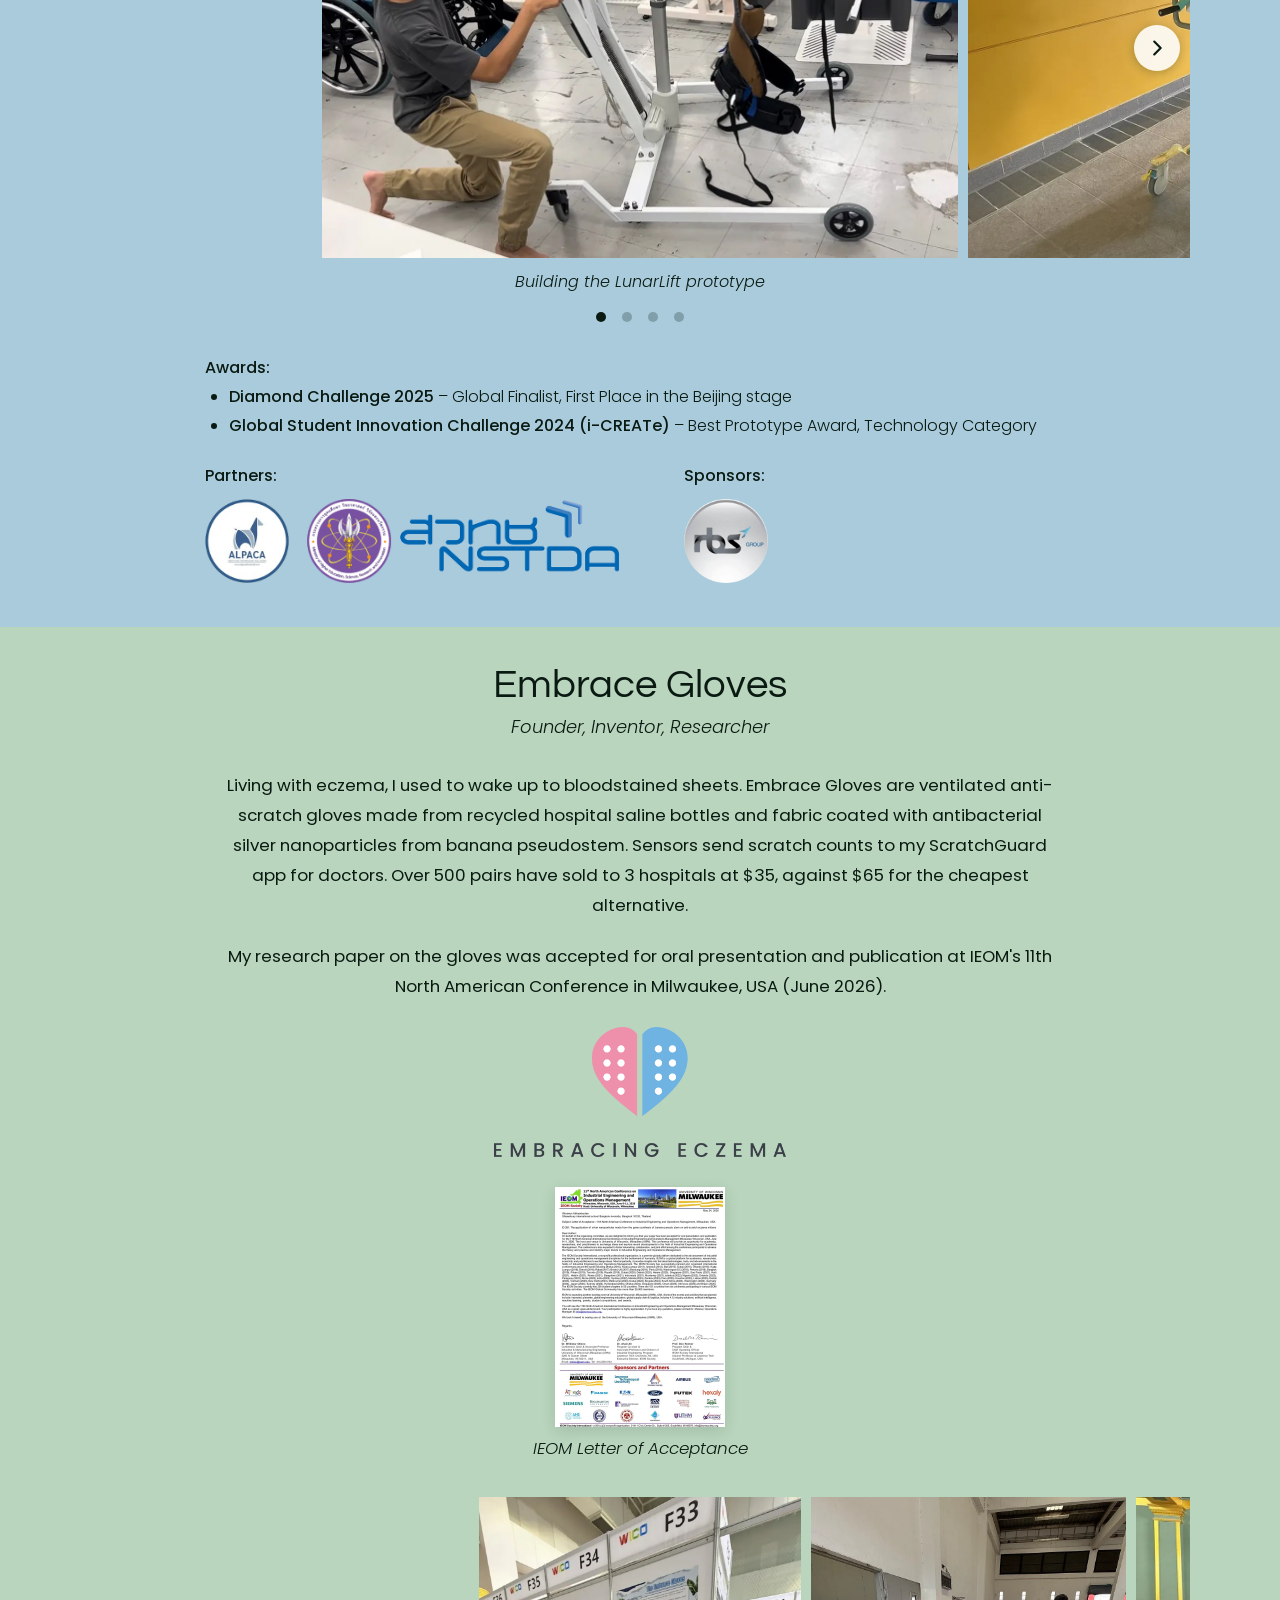
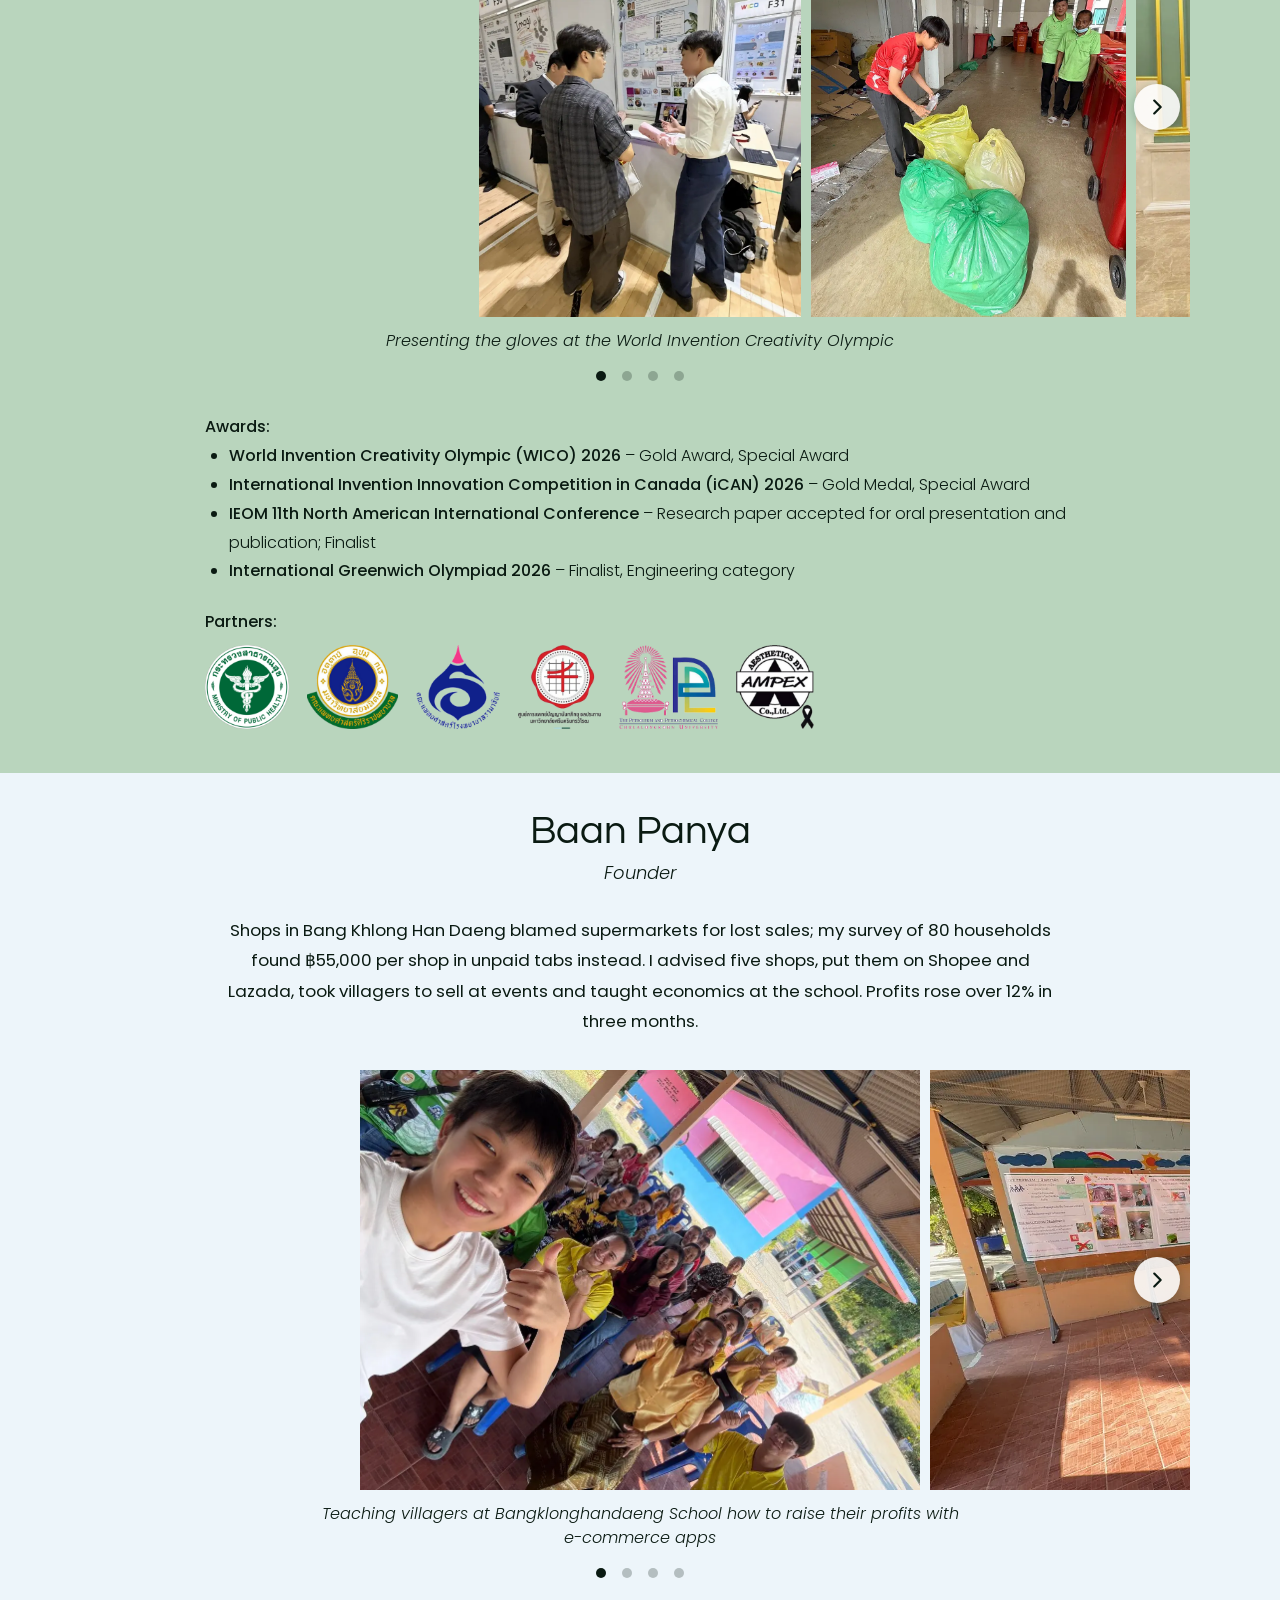
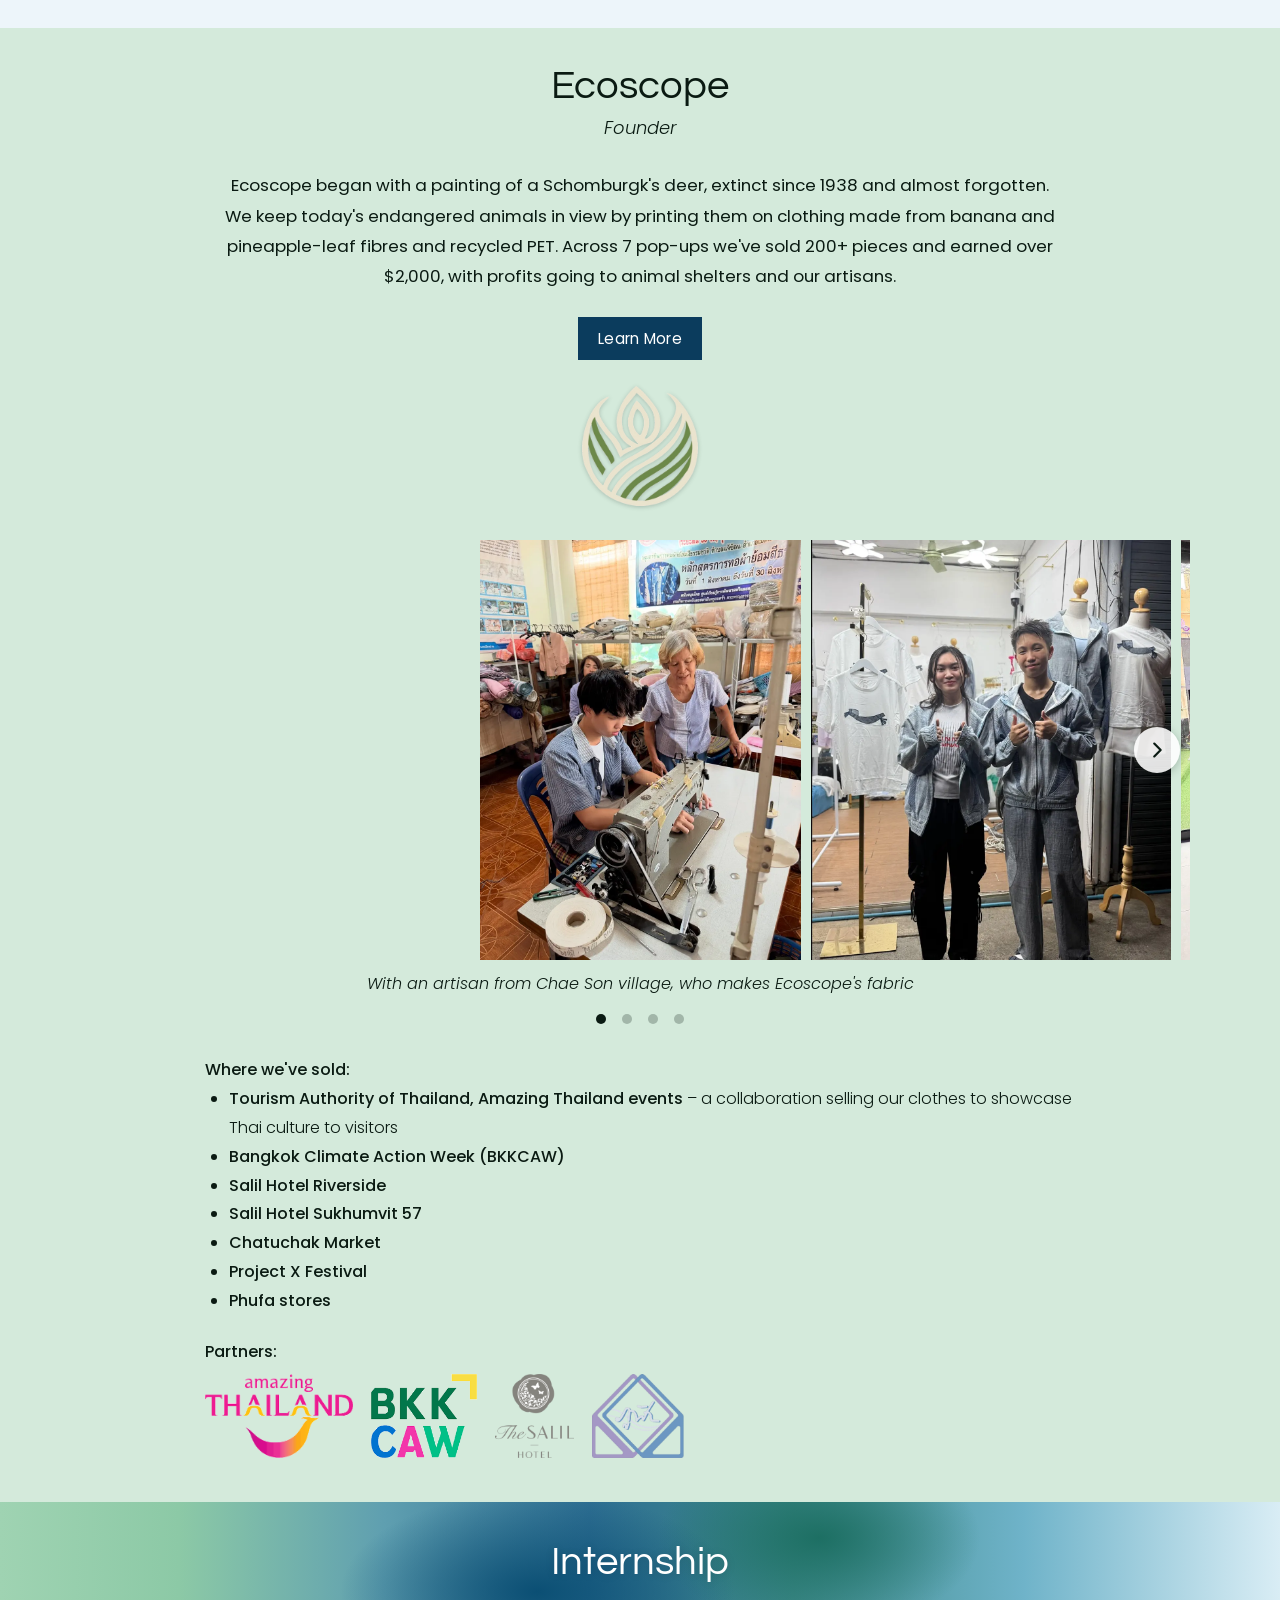
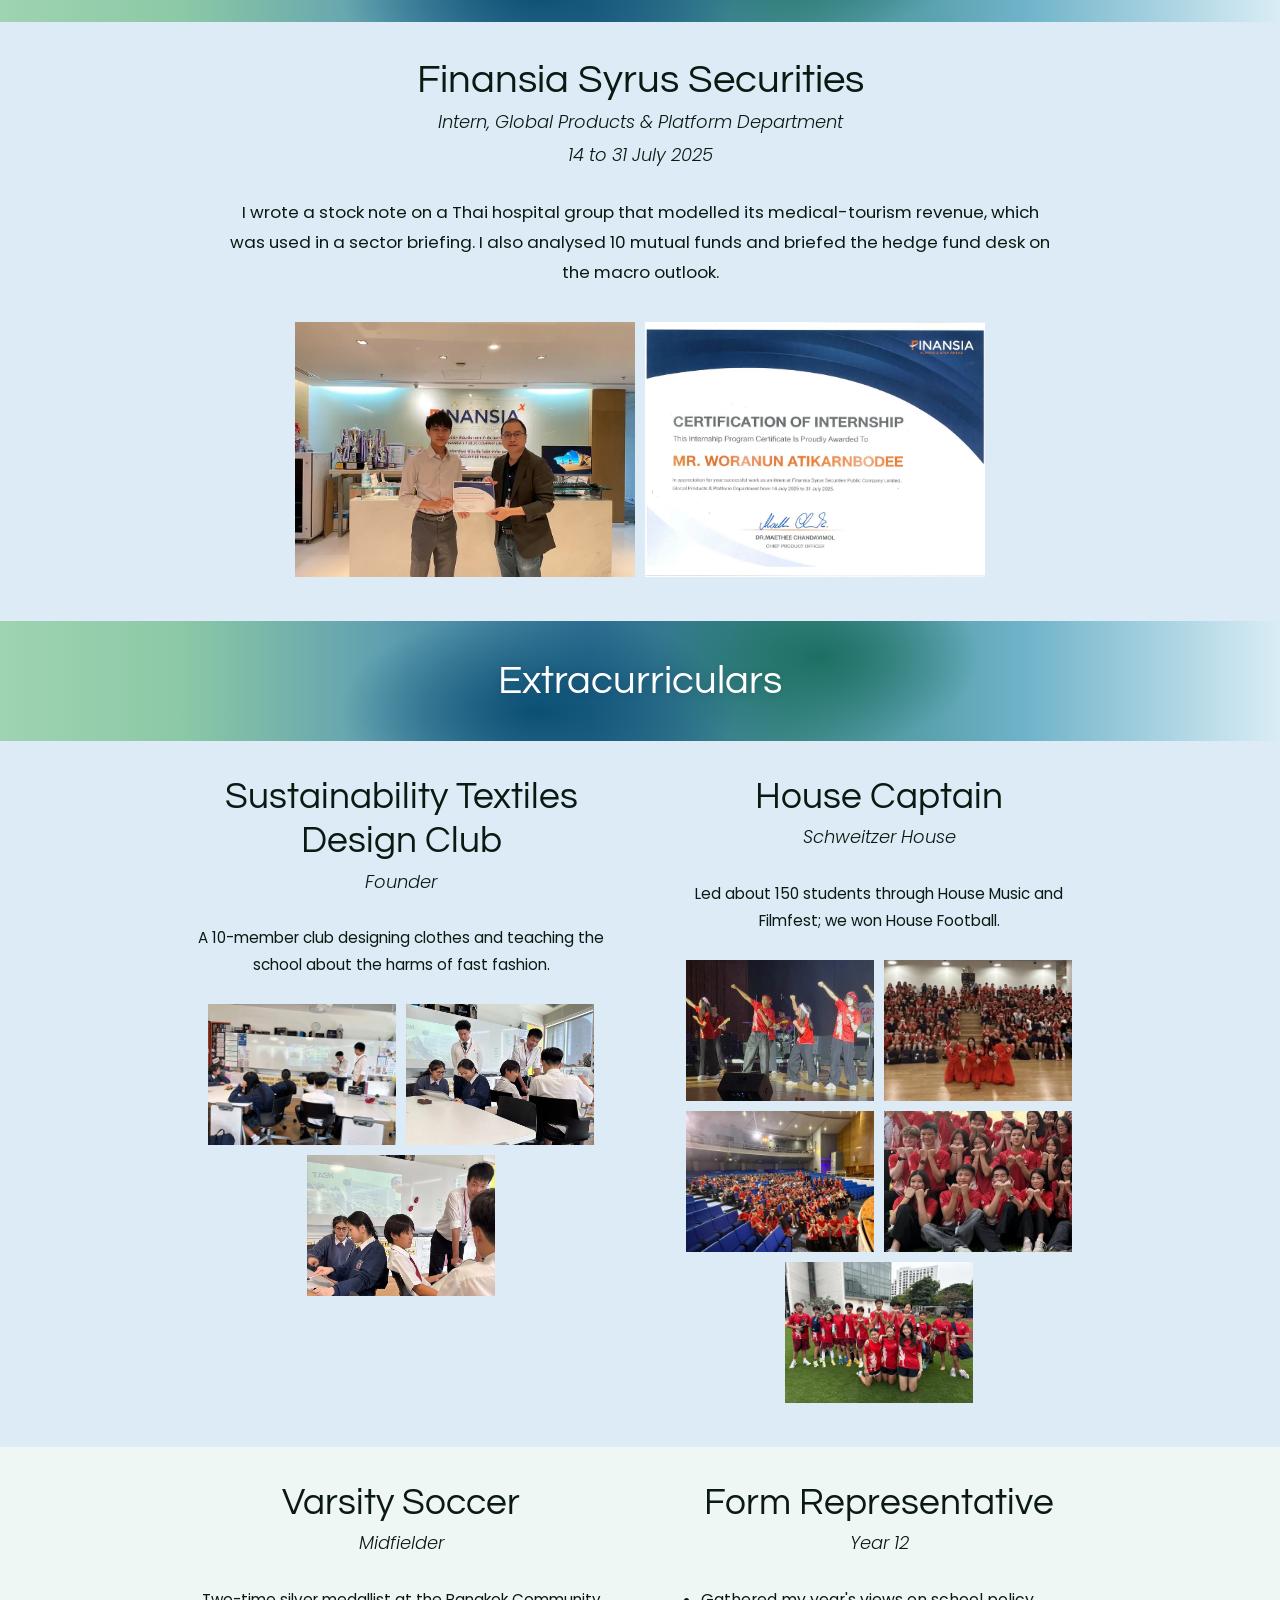
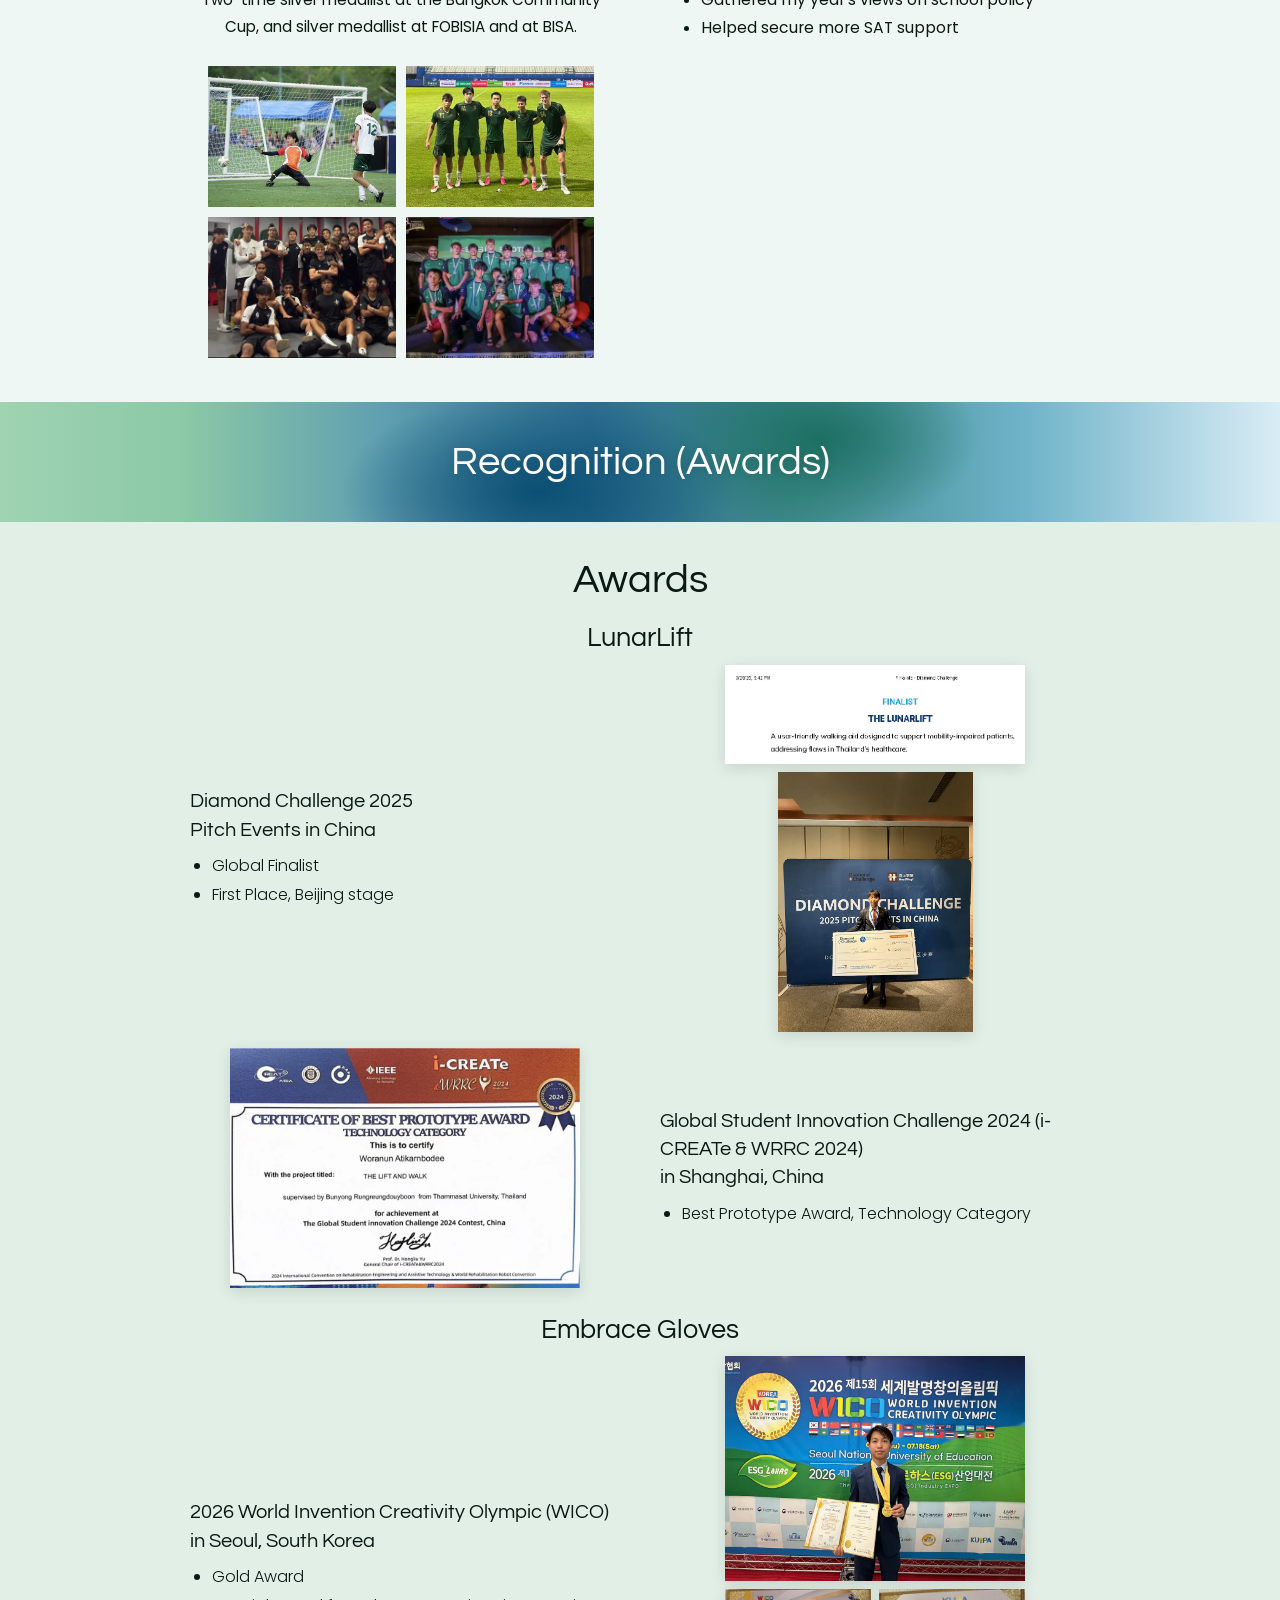
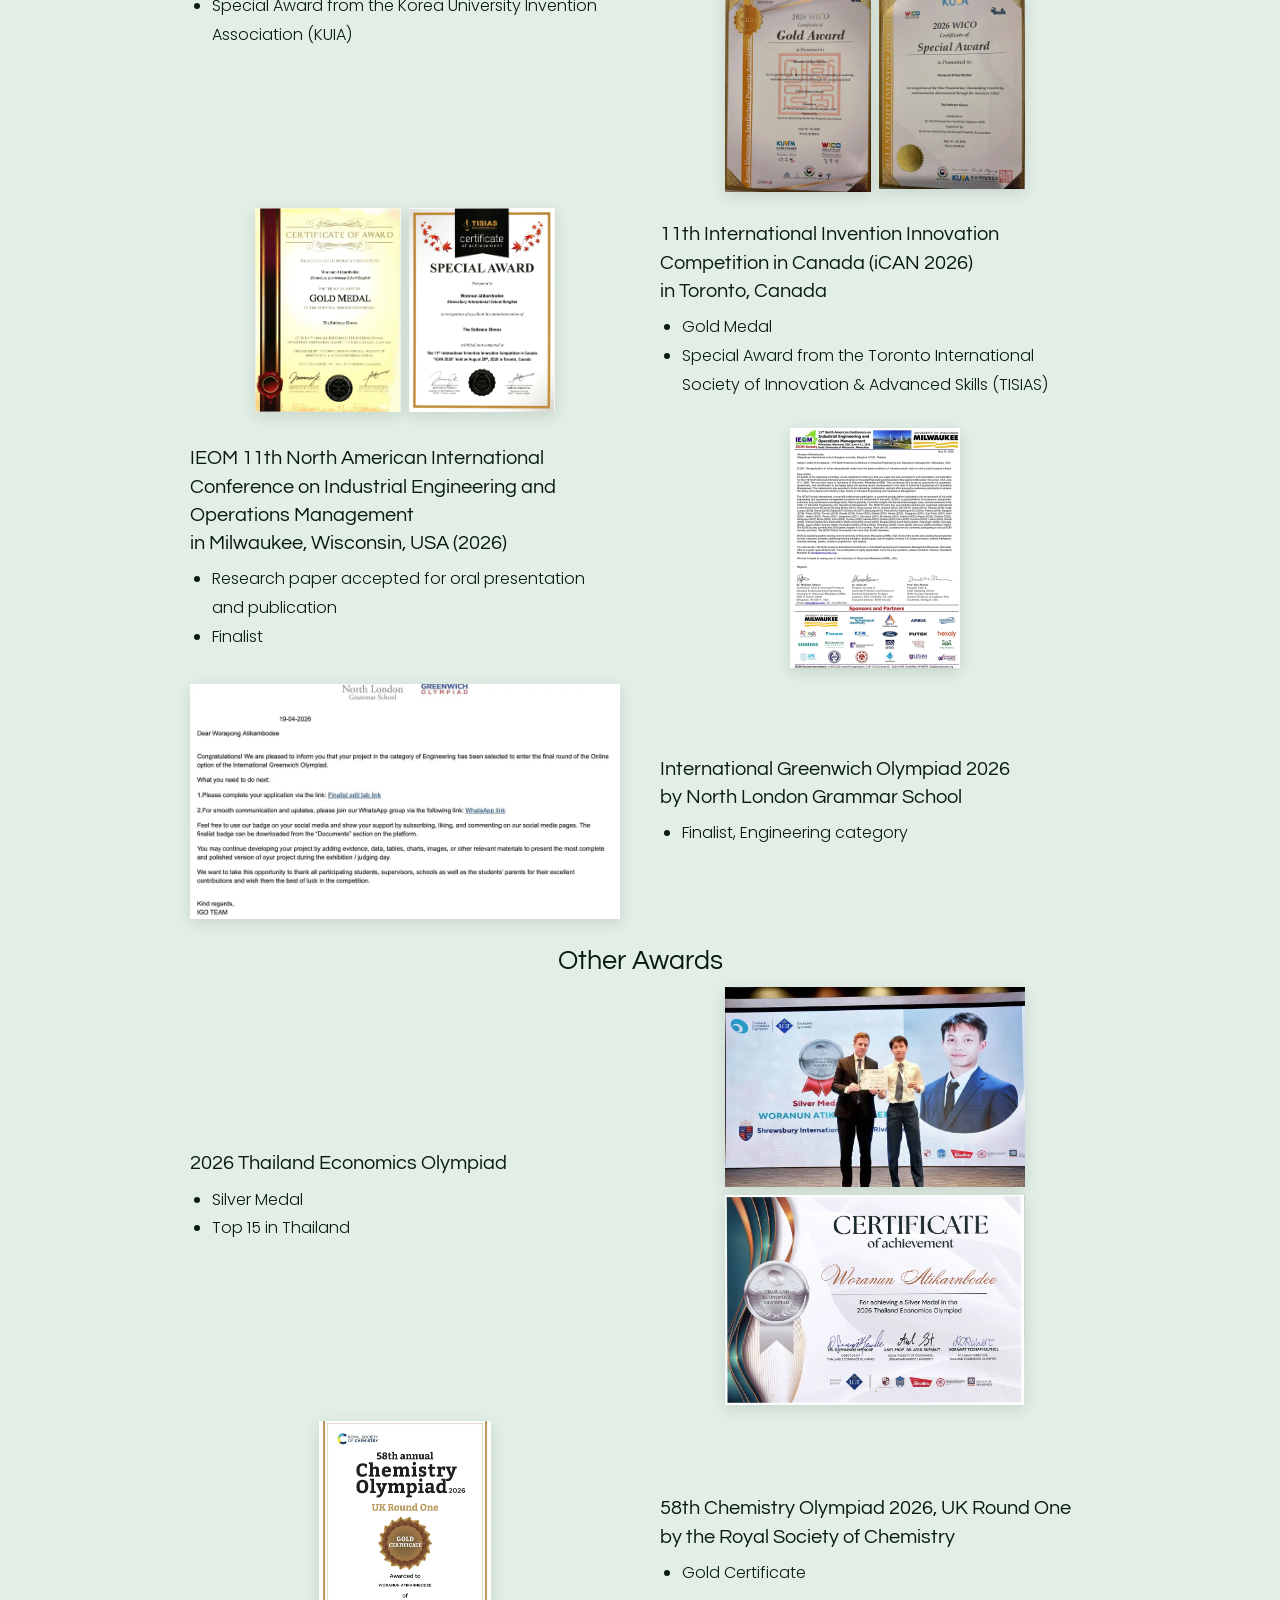
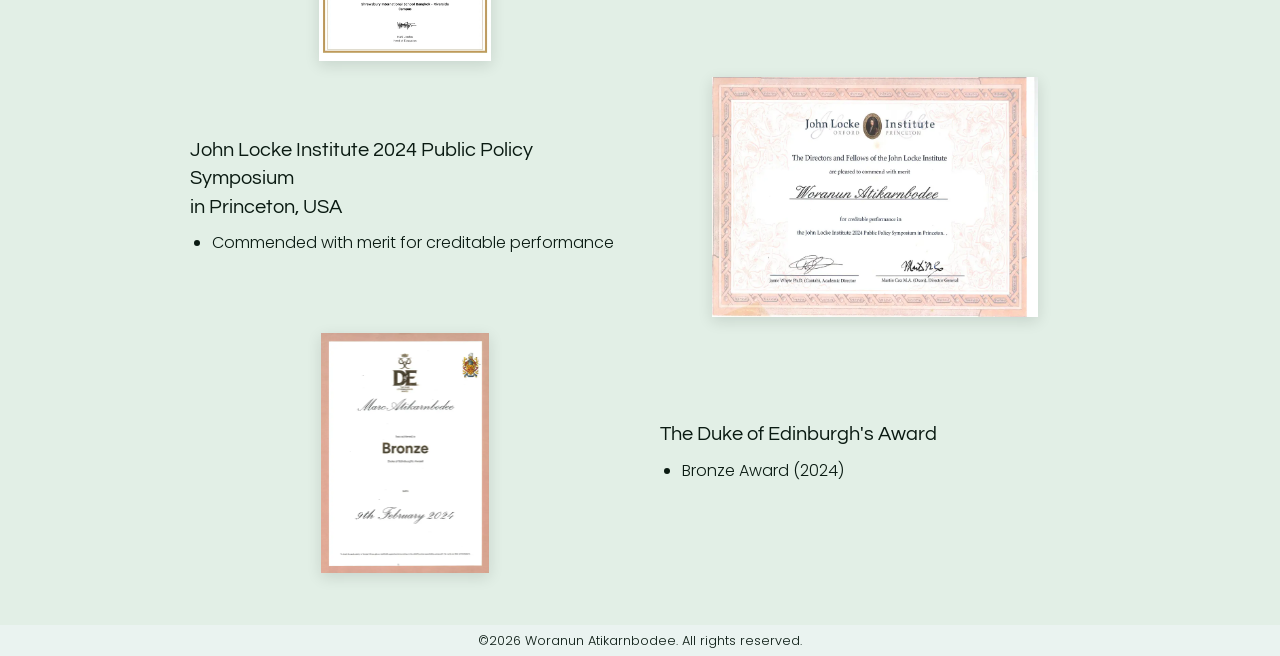
==== commit 2e58f644: "Reframe the intro around building accessible products Marc is now a Bangkok-based inventor and entre" ====
--- a/index.html
+++ b/index.html
@@ -38,7 +38,7 @@
         <div class="intro-text">
           <h1>Woranun (<span>Marc</span>)<br>Atikarnbodee</h1>
           <!-- INTRO TEXT (the Cornell page swaps this block for cornell/intro.html) -->
-          <p class="tagline">Hi! I'm Marc, a Bangkok-based future economist, affordable-healthcare inventor, sustainable clothing entrepreneur and aspiring hotelier. I love finding smarter ways to make people healthier, better off and well looked after. Welcome!</p>
+          <p class="tagline">Hi! I'm Marc, a Bangkok-based inventor and entrepreneur. I love building products that make life more accessible, from sustainable clothing to affordable healthcare, and I want to bring that same thinking to the hospitality industry. Welcome!</p>
           <!-- /INTRO TEXT -->
         </div>
         <img class="portrait" src="images/marc-portrait.jpg" alt="Marc in a lab coat holding a sample of treated glove fabric">
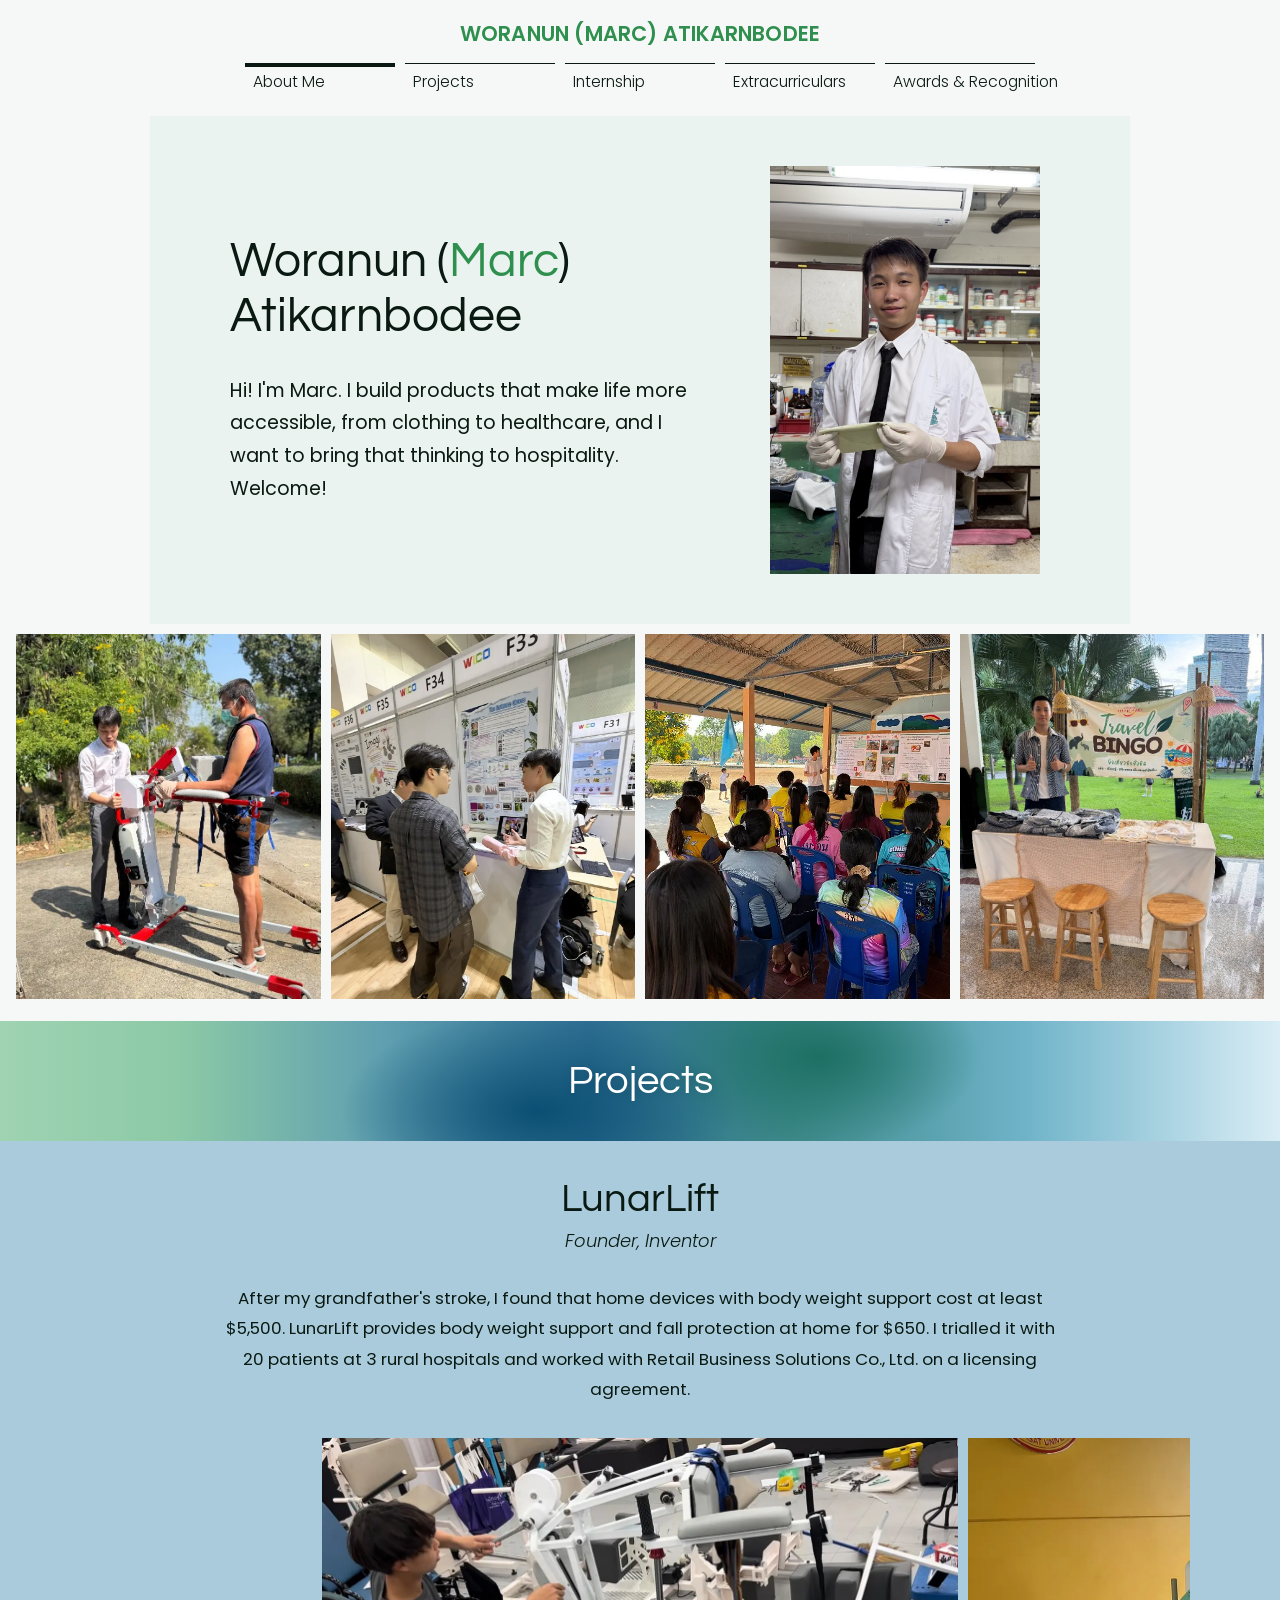
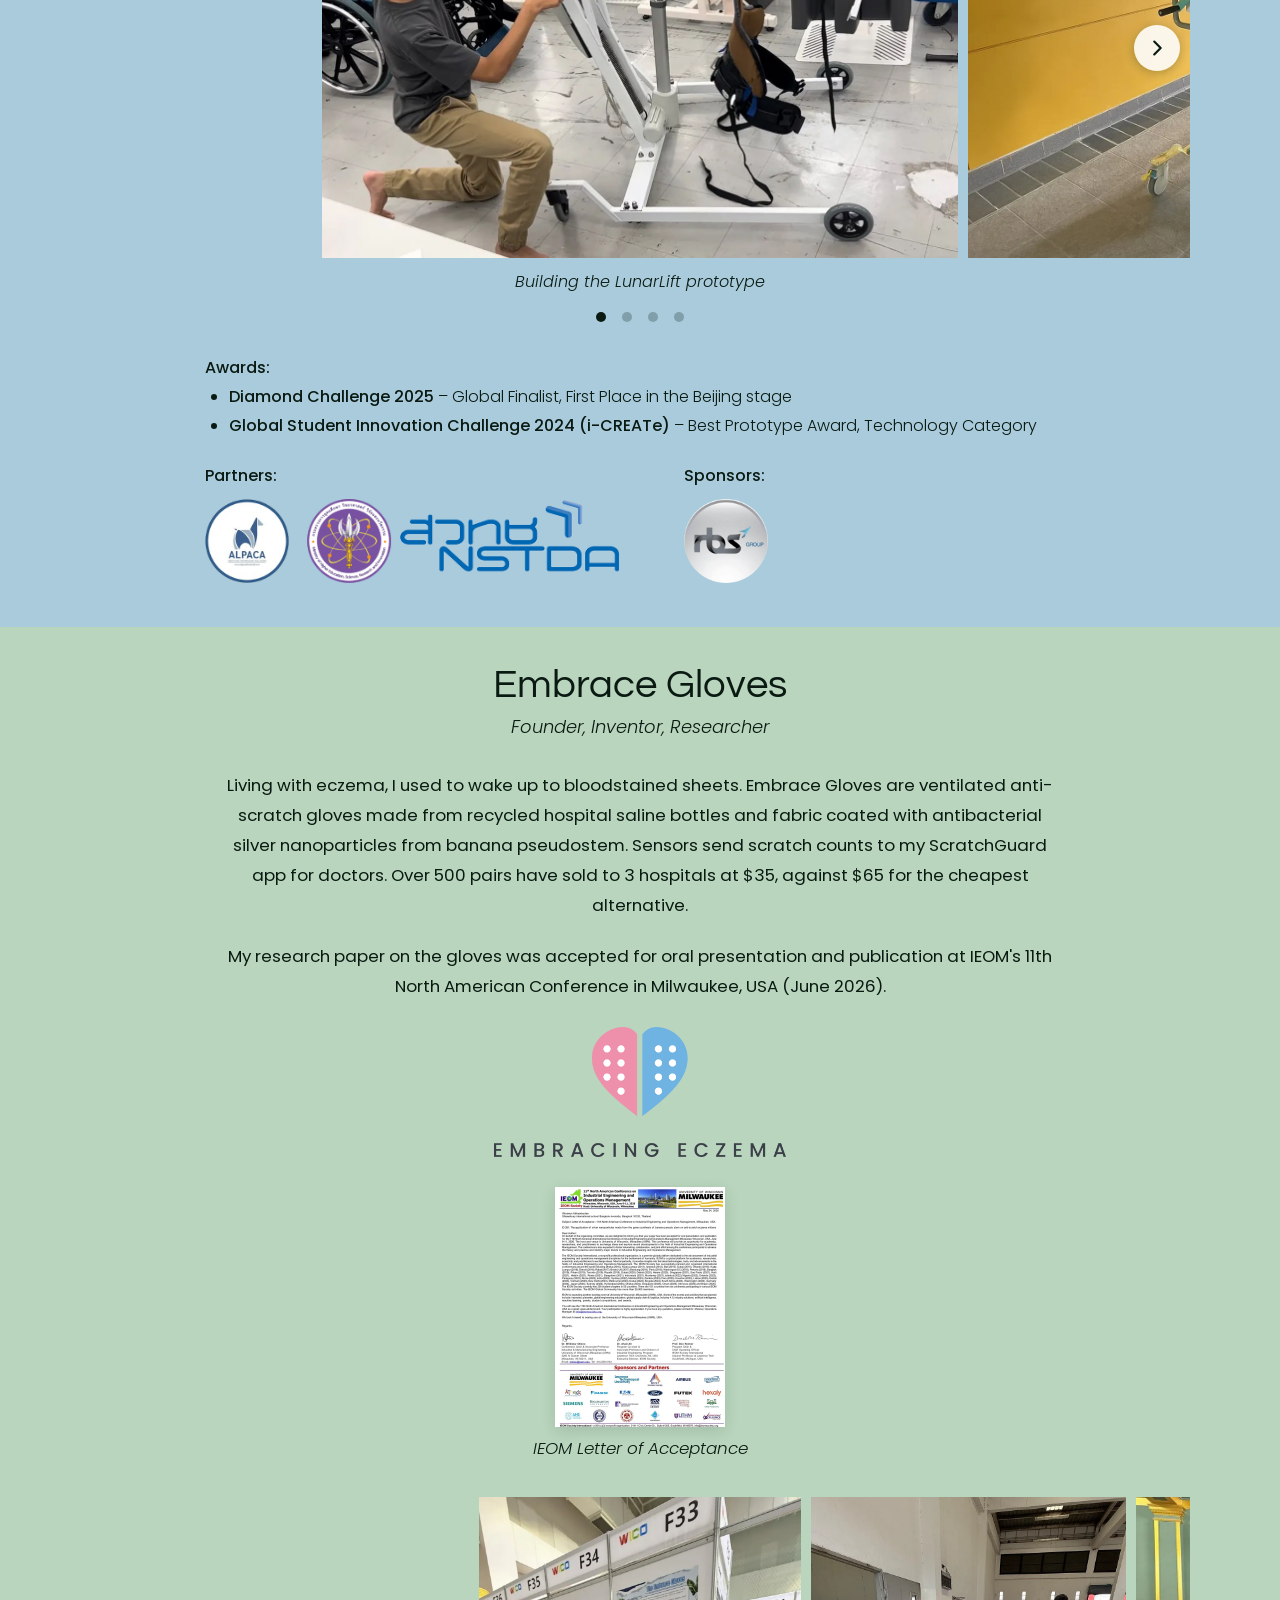
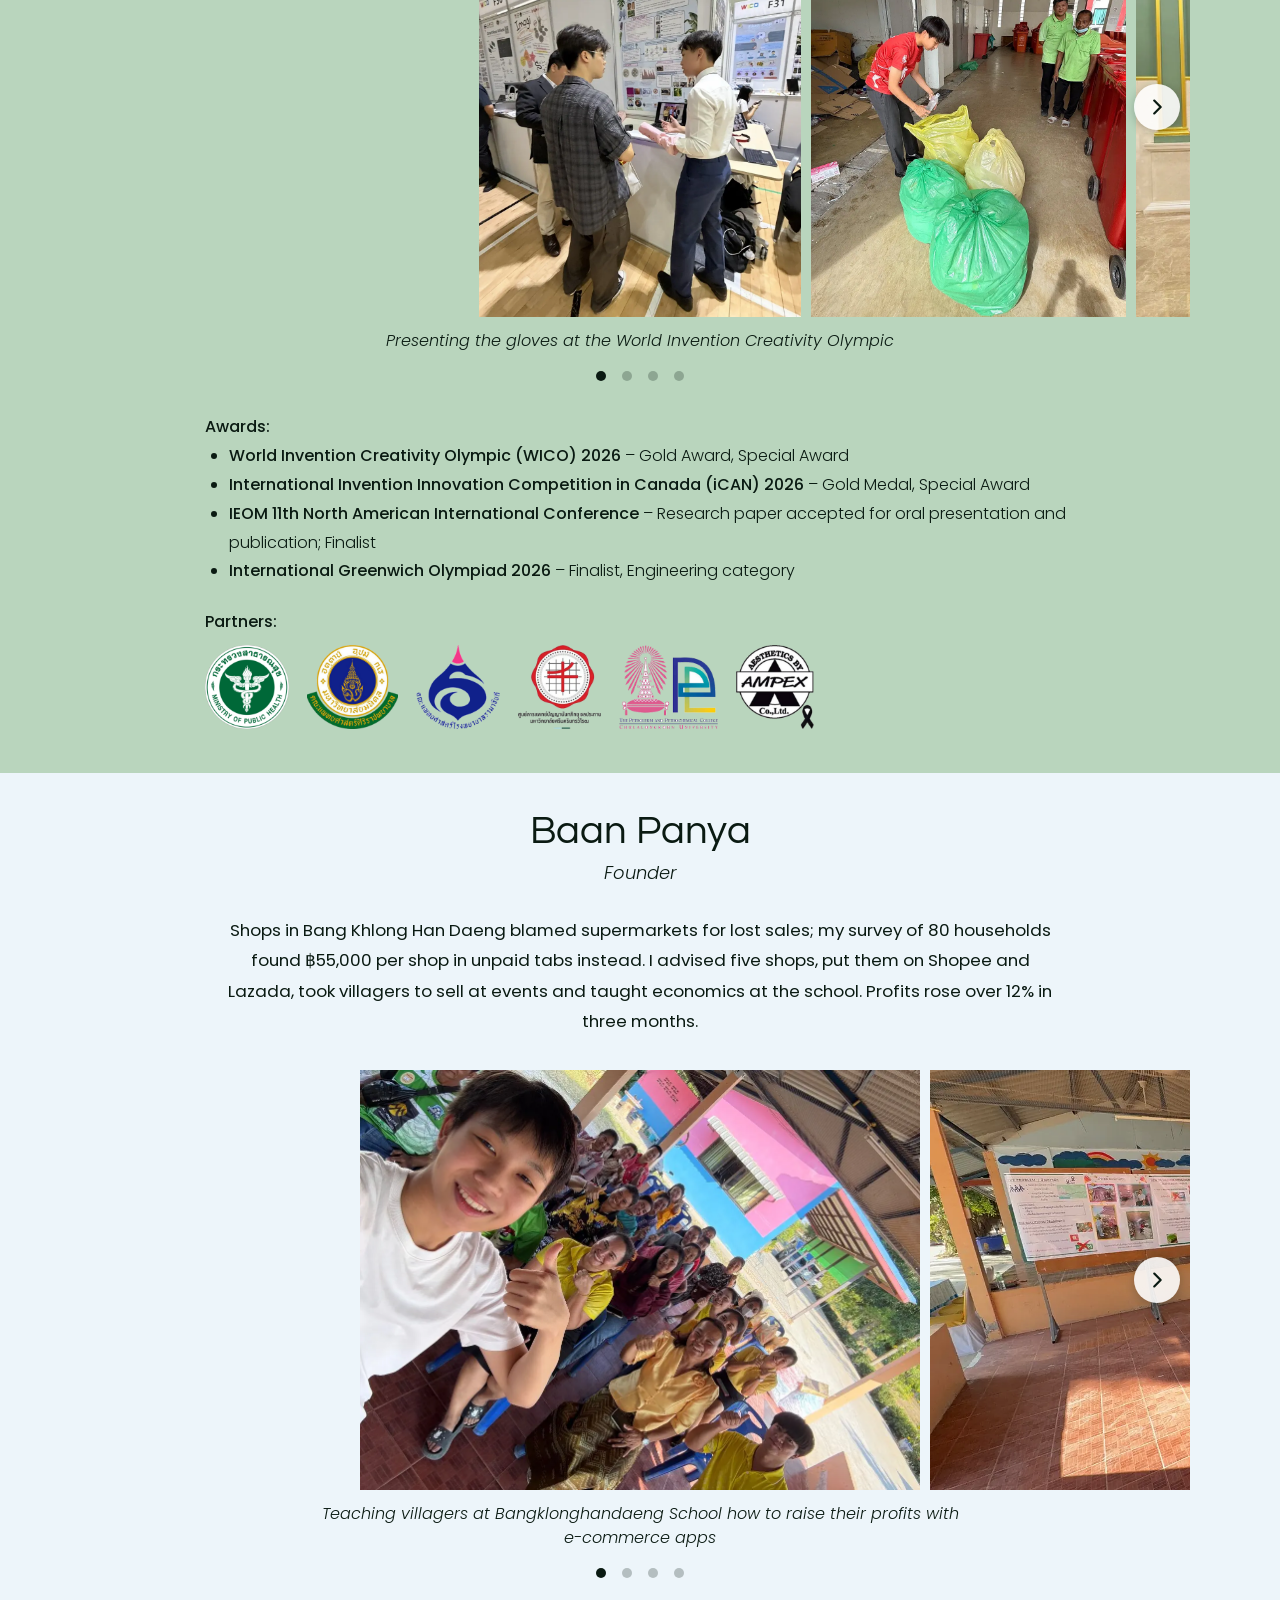
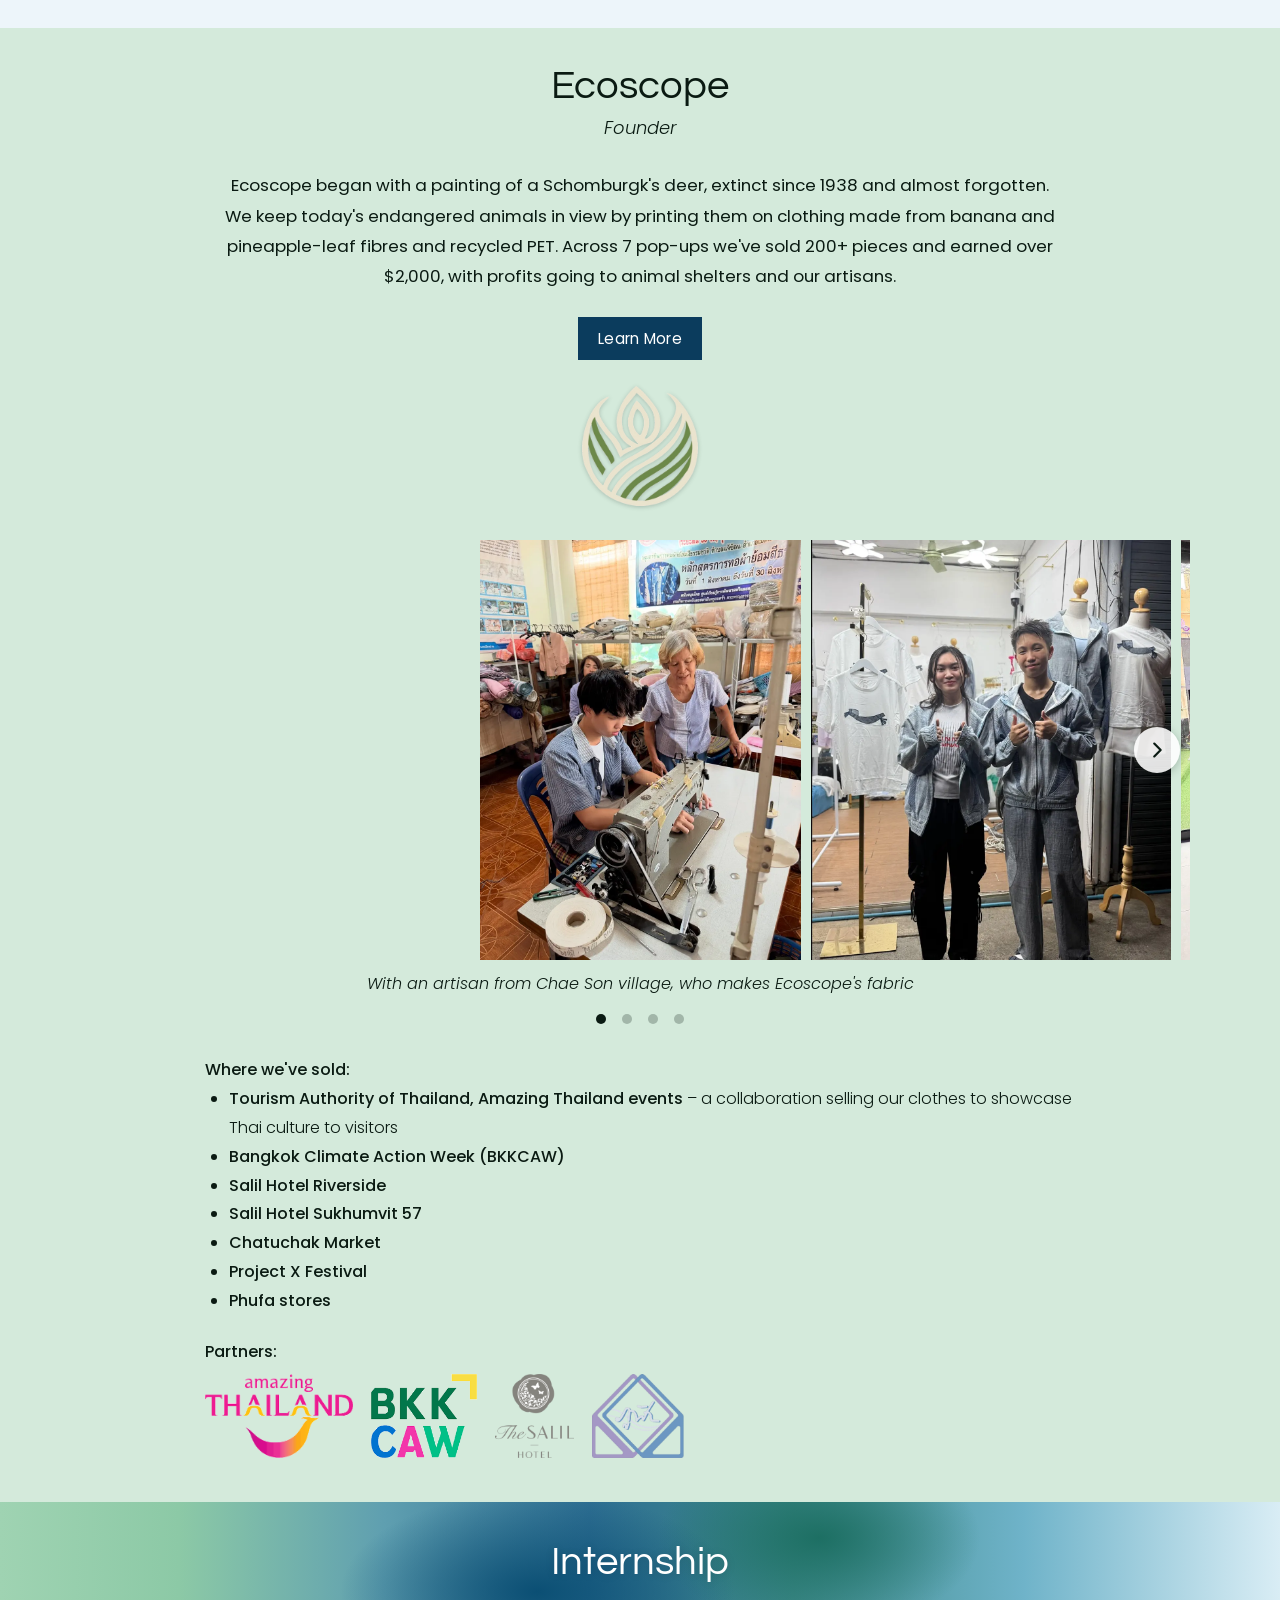
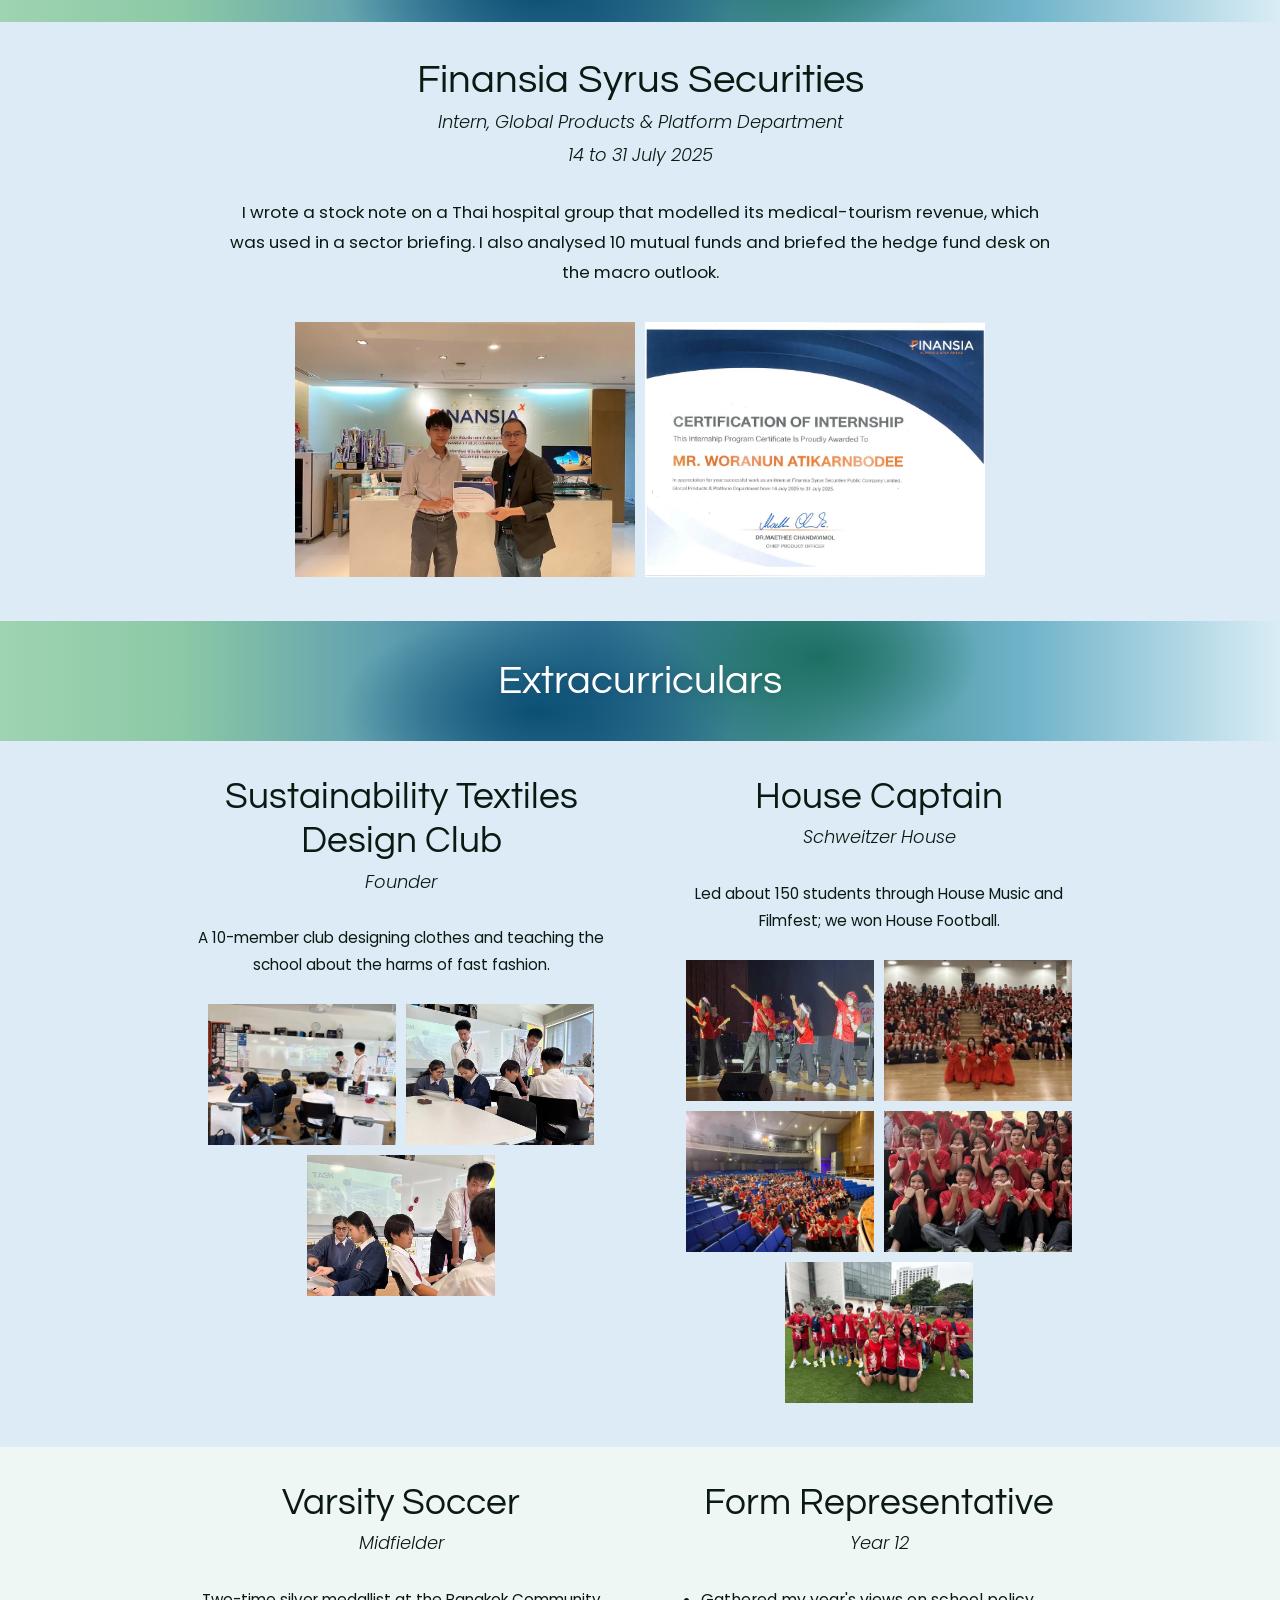
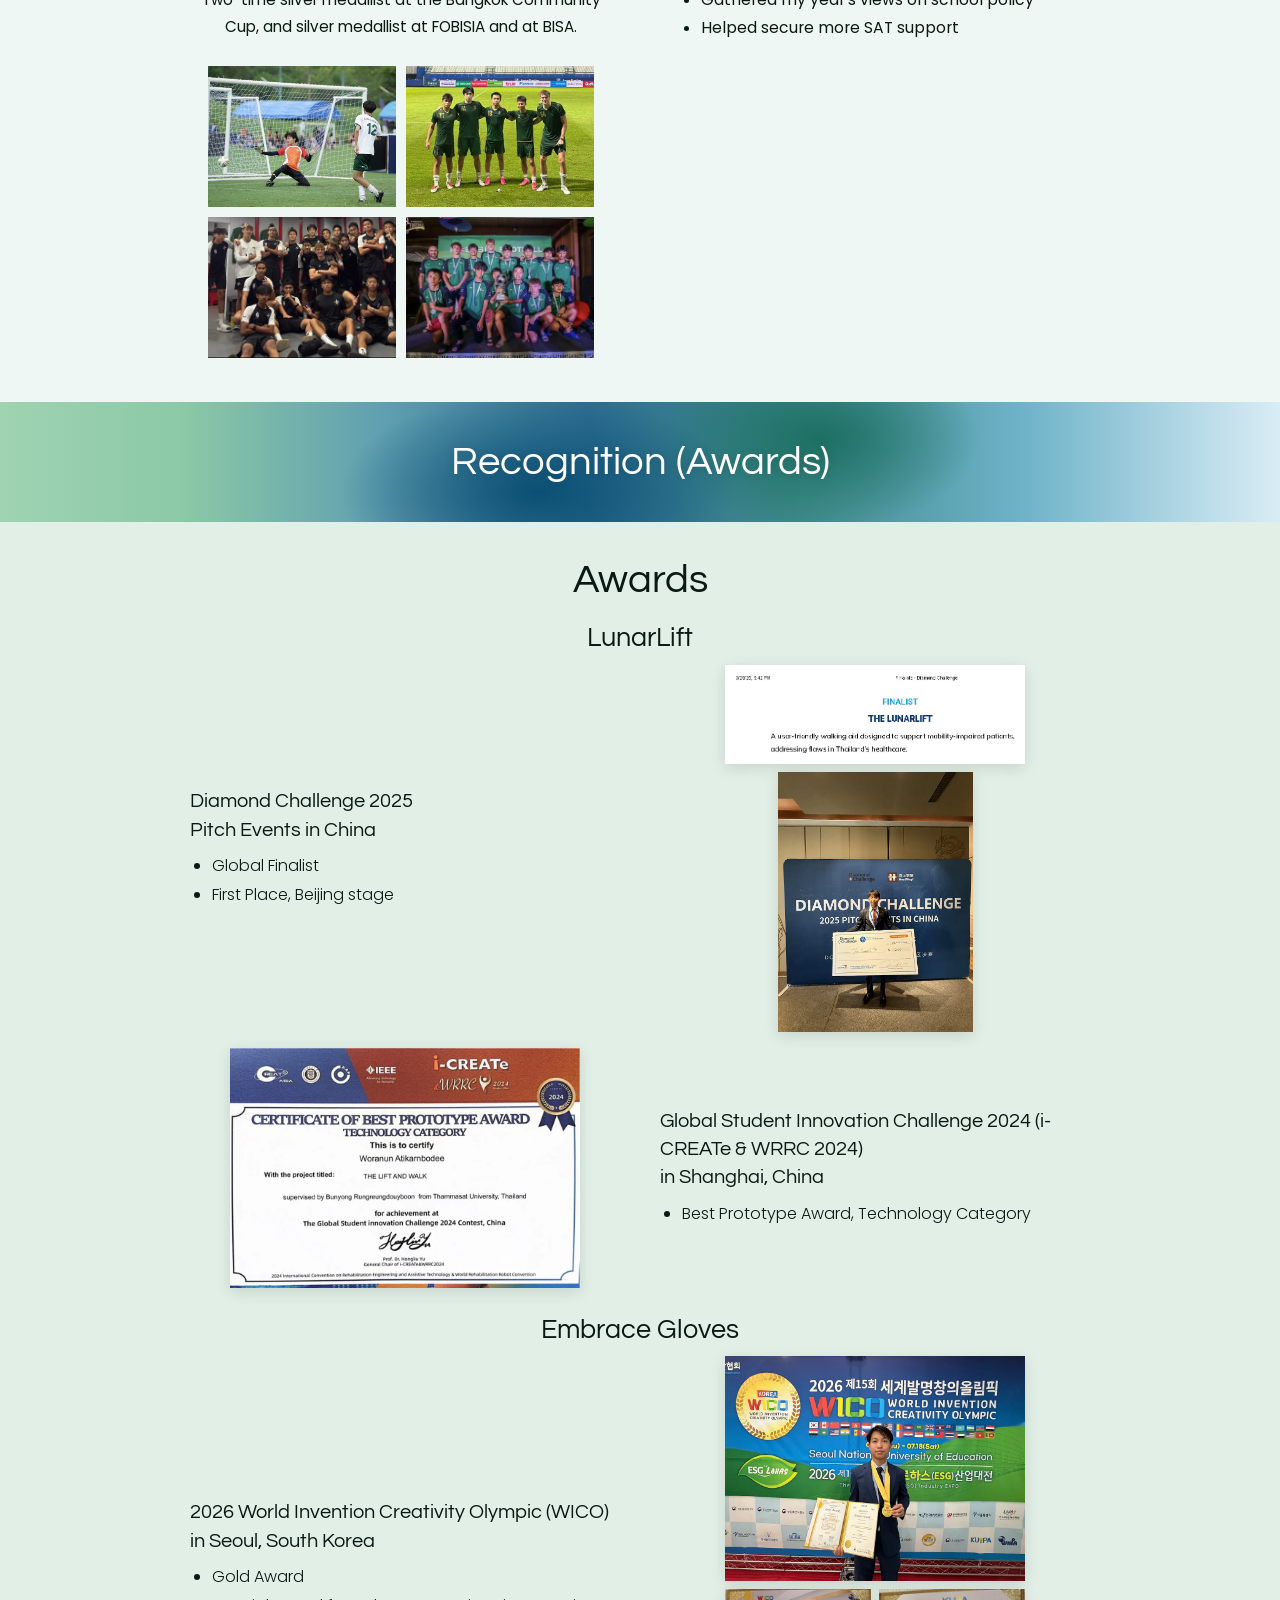
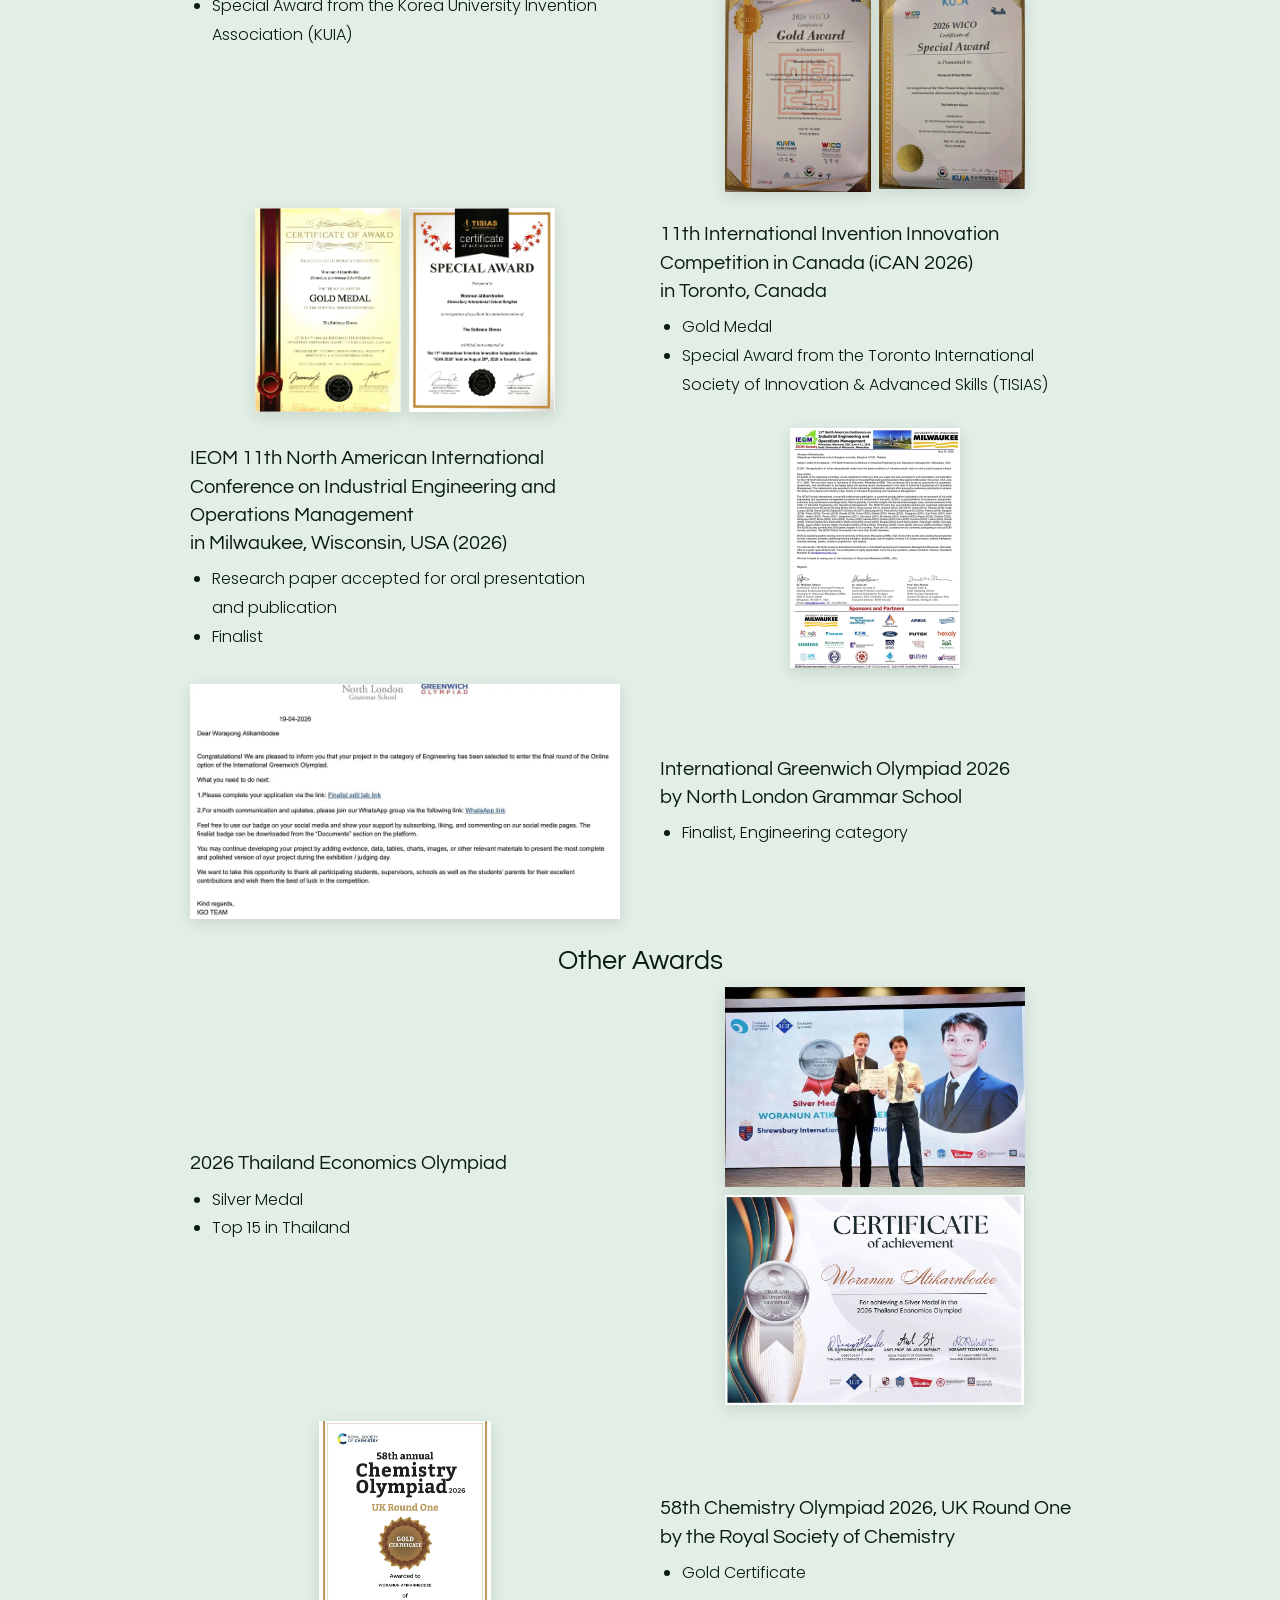
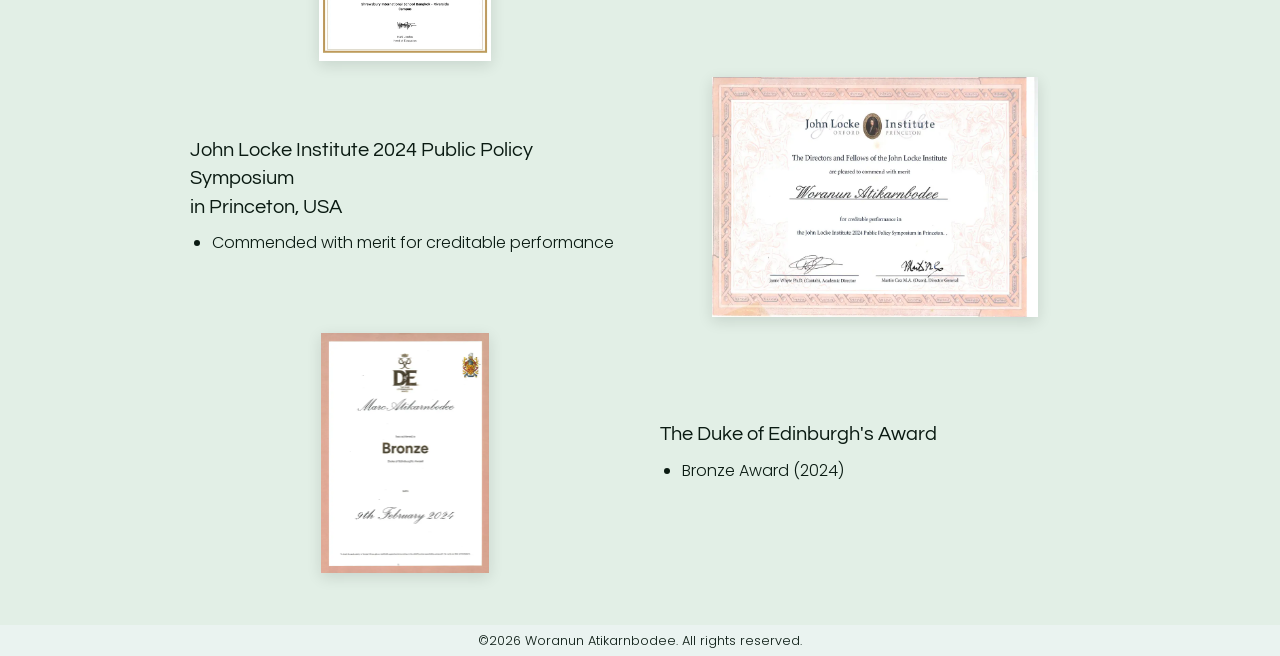
==== commit ab61317c: "Shorten the intro so hospitality comes sooner Co-Authored-By: Claude Fable 5.1 <noreply@anthropic.co" ====
--- a/index.html
+++ b/index.html
@@ -38,7 +38,7 @@
         <div class="intro-text">
           <h1>Woranun (<span>Marc</span>)<br>Atikarnbodee</h1>
           <!-- INTRO TEXT (the Cornell page swaps this block for cornell/intro.html) -->
-          <p class="tagline">Hi! I'm Marc, a Bangkok-based inventor and entrepreneur. I love building products that make life more accessible, from sustainable clothing to affordable healthcare, and I want to bring that same thinking to the hospitality industry. Welcome!</p>
+          <p class="tagline">Hi! I'm Marc. I build products that make life more accessible, from clothing to healthcare, and I want to bring that thinking to hospitality. Welcome!</p>
           <!-- /INTRO TEXT -->
         </div>
         <img class="portrait" src="images/marc-portrait.jpg" alt="Marc in a lab coat holding a sample of treated glove fabric">
